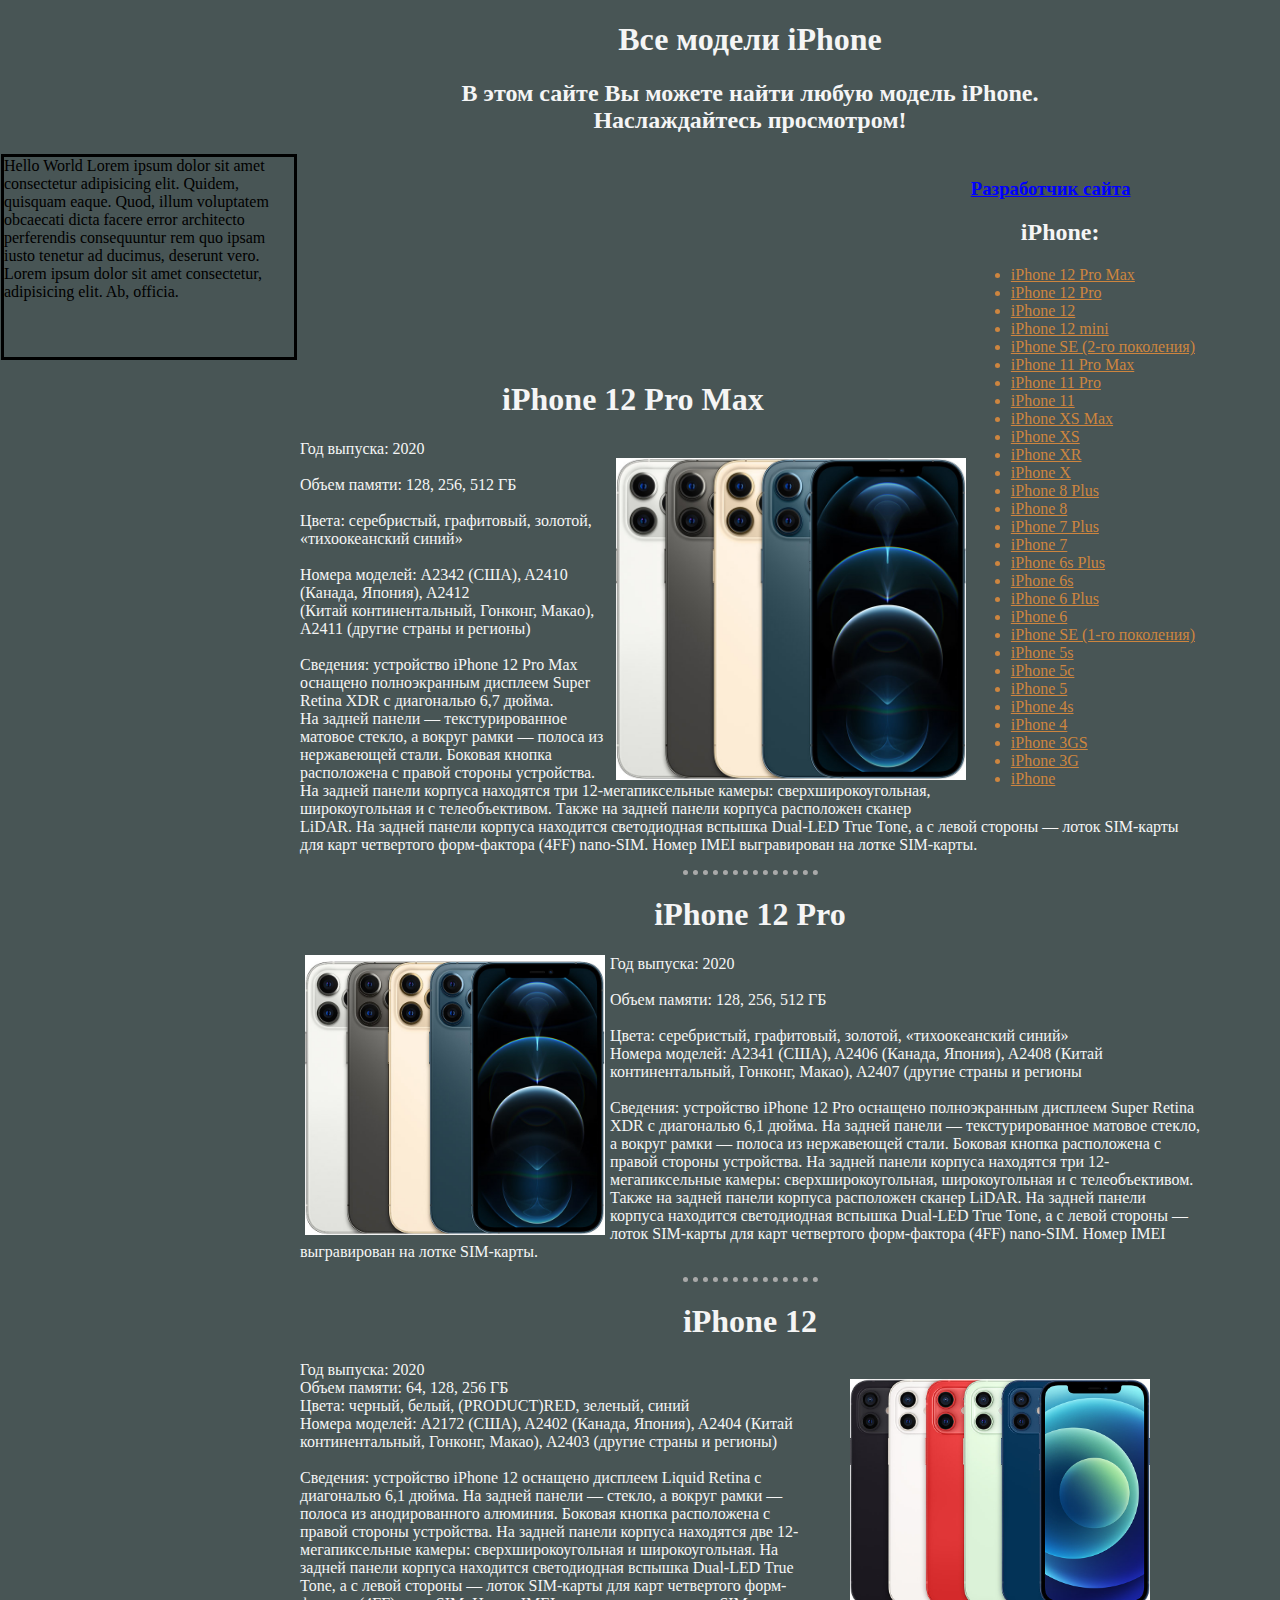
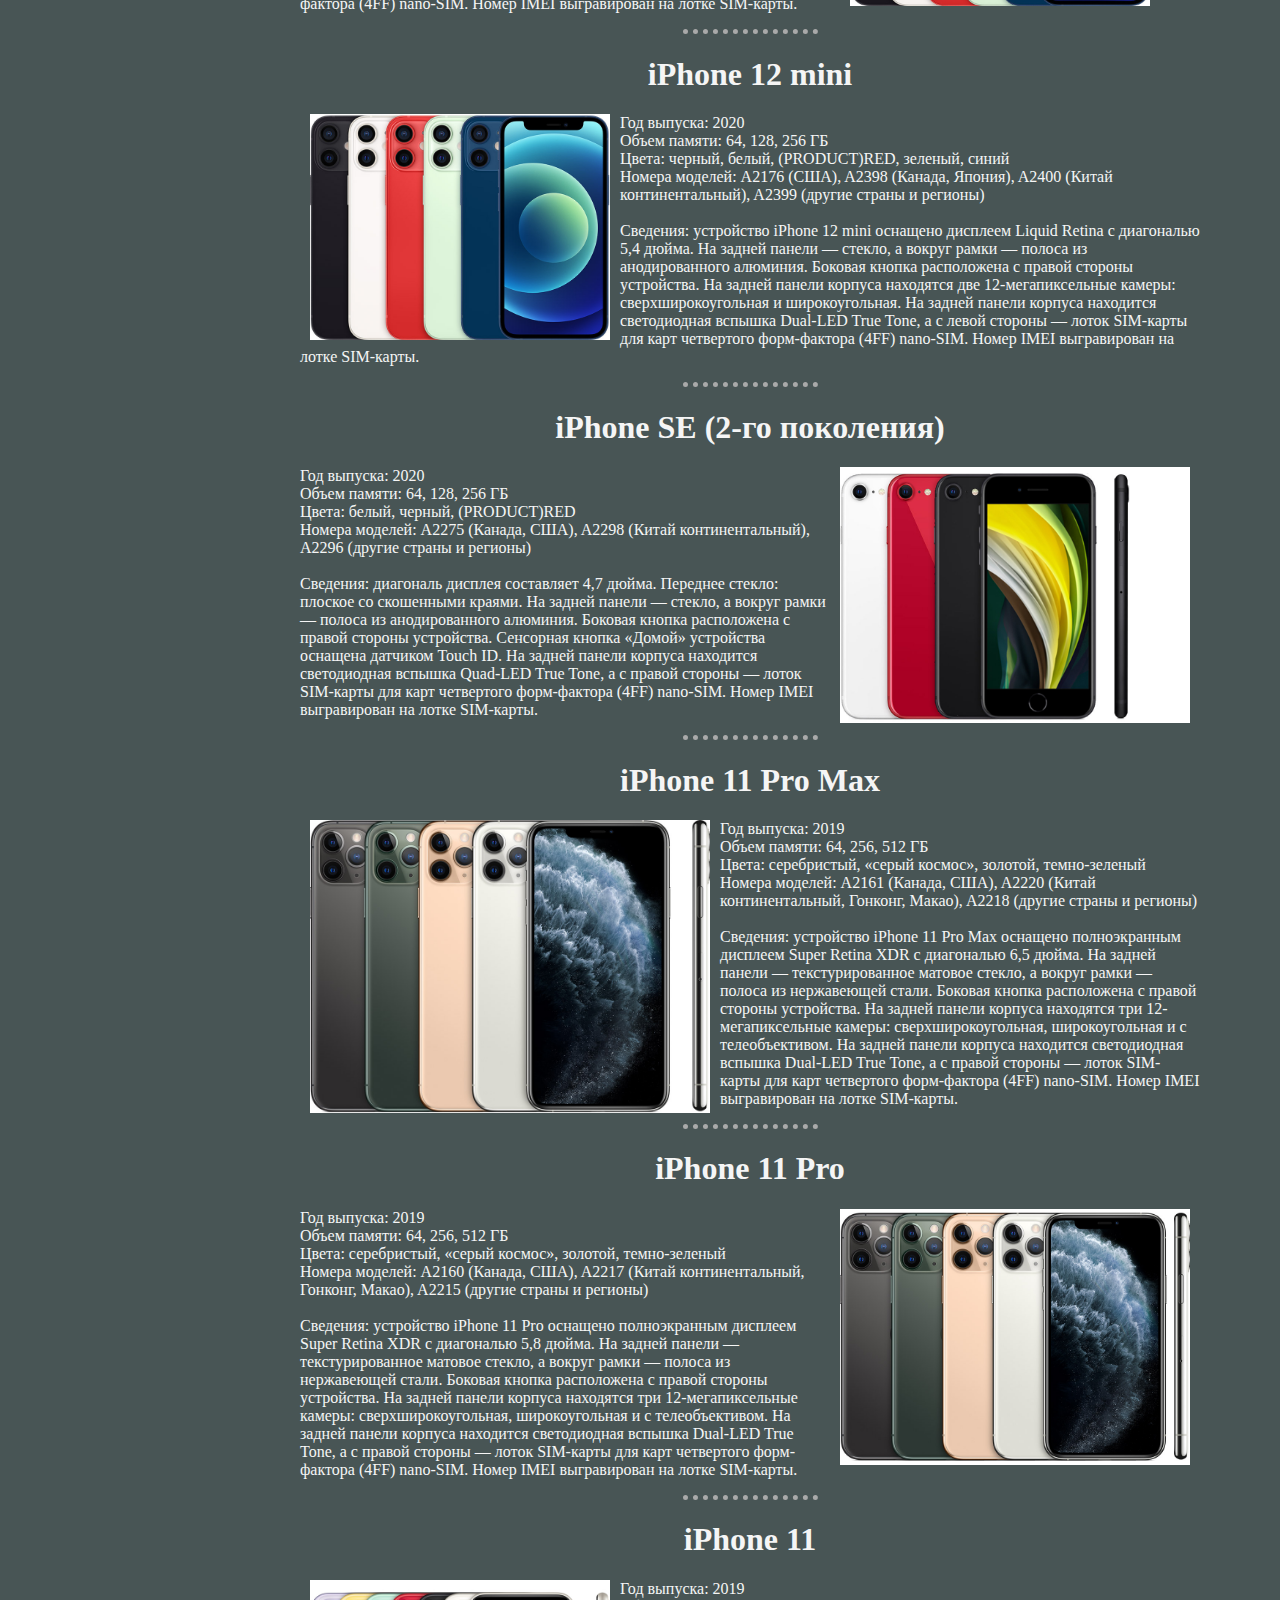
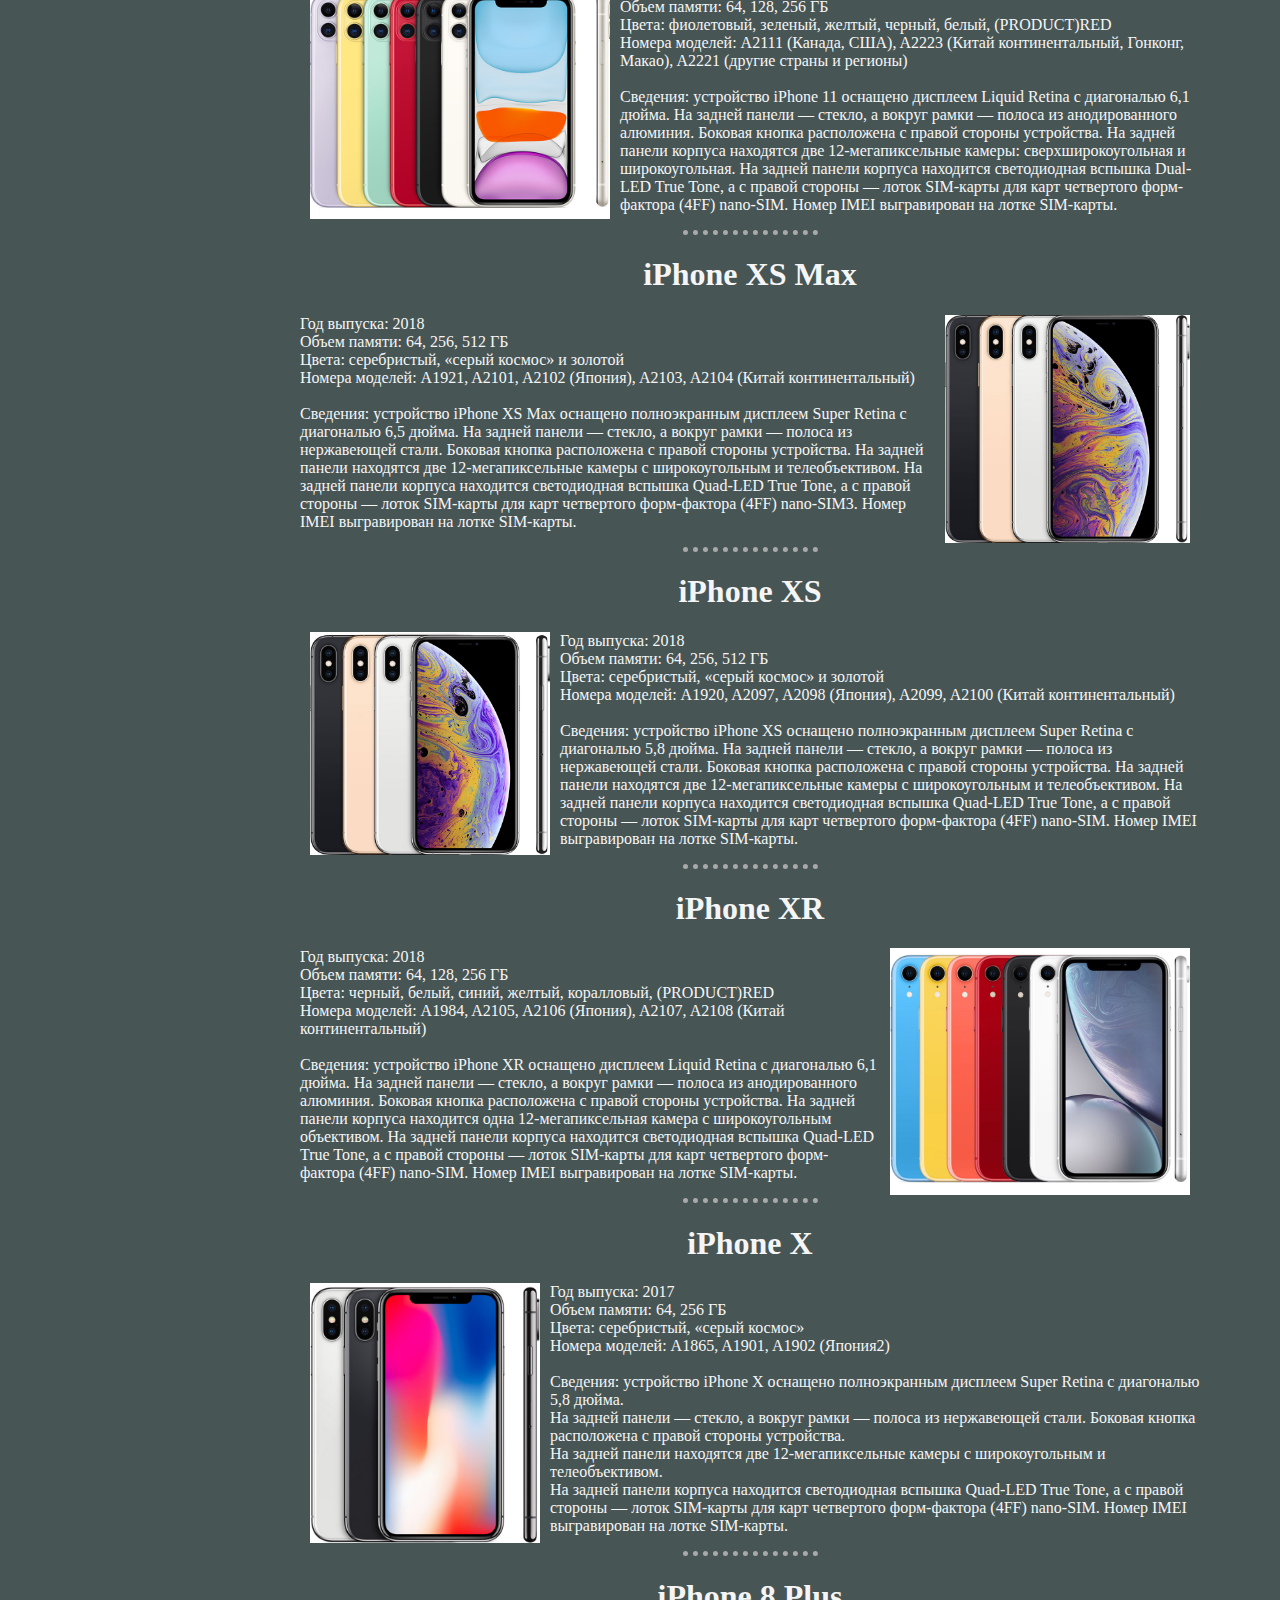
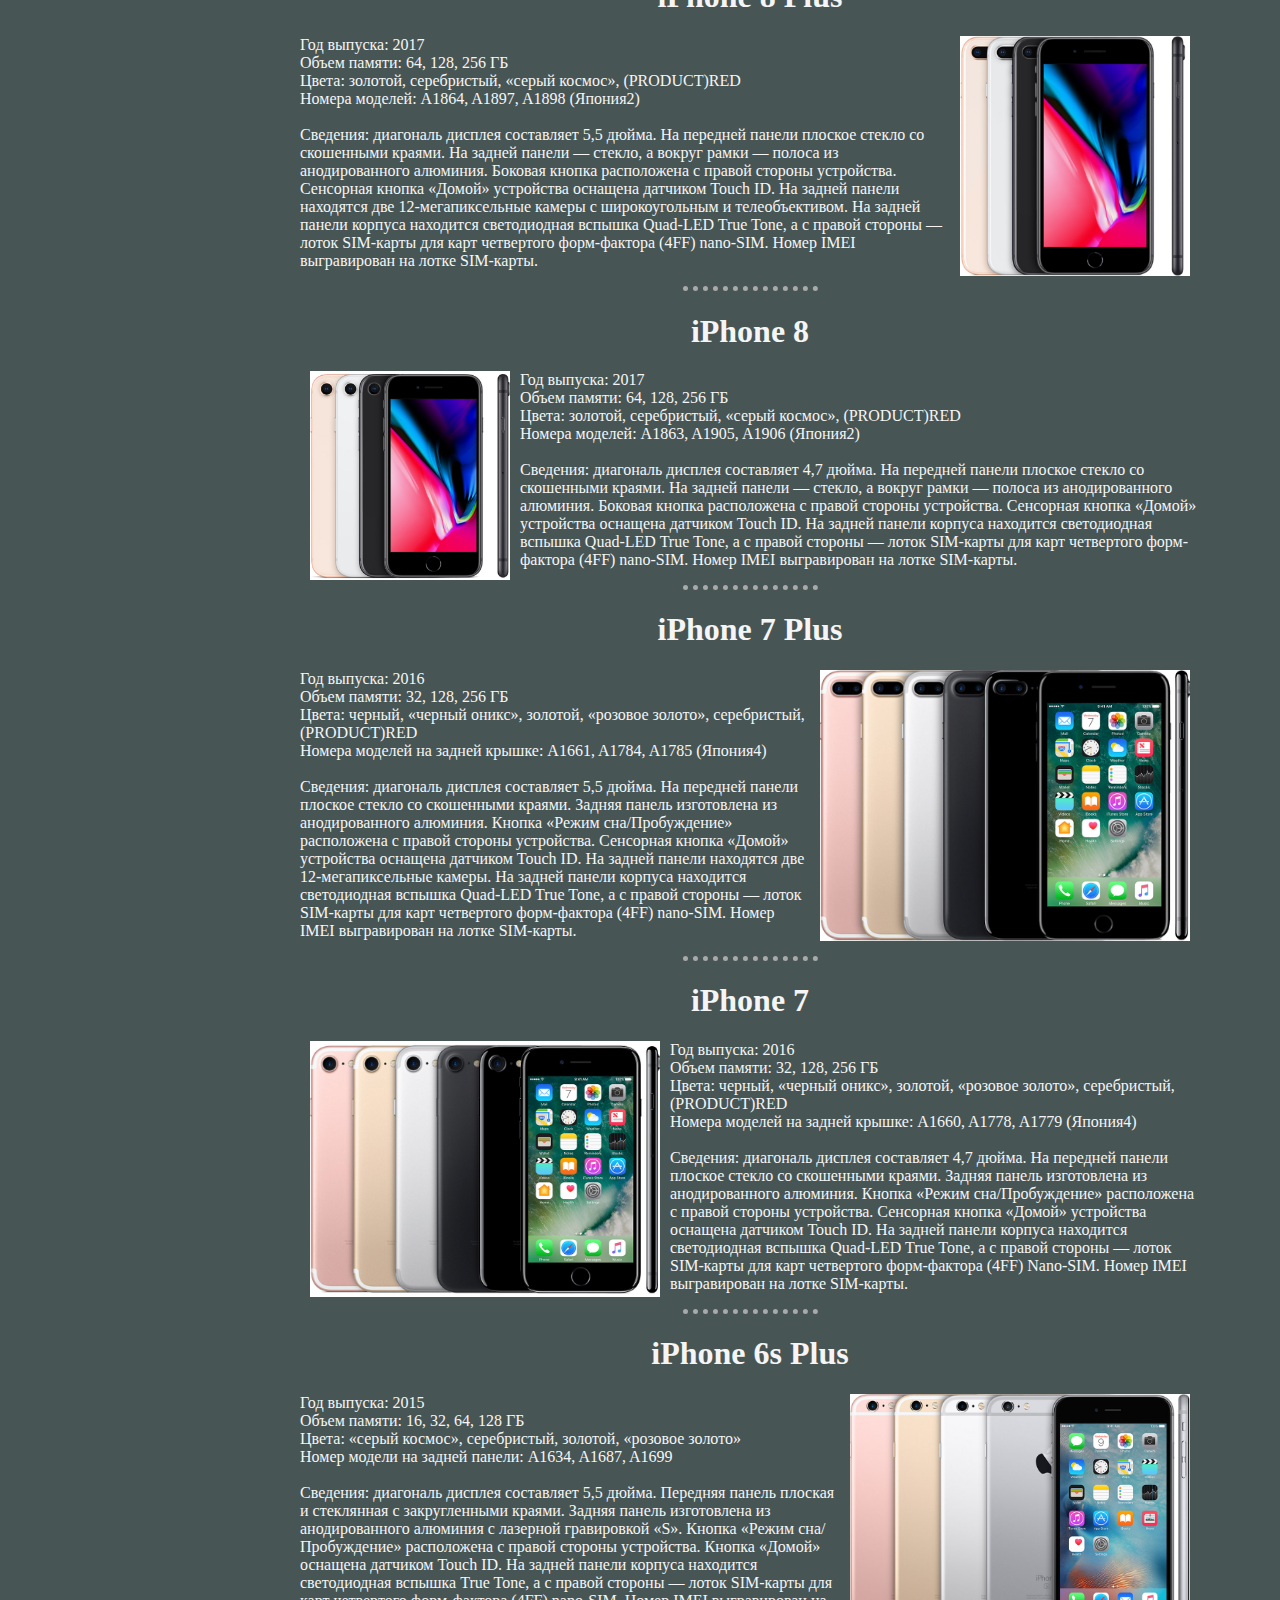
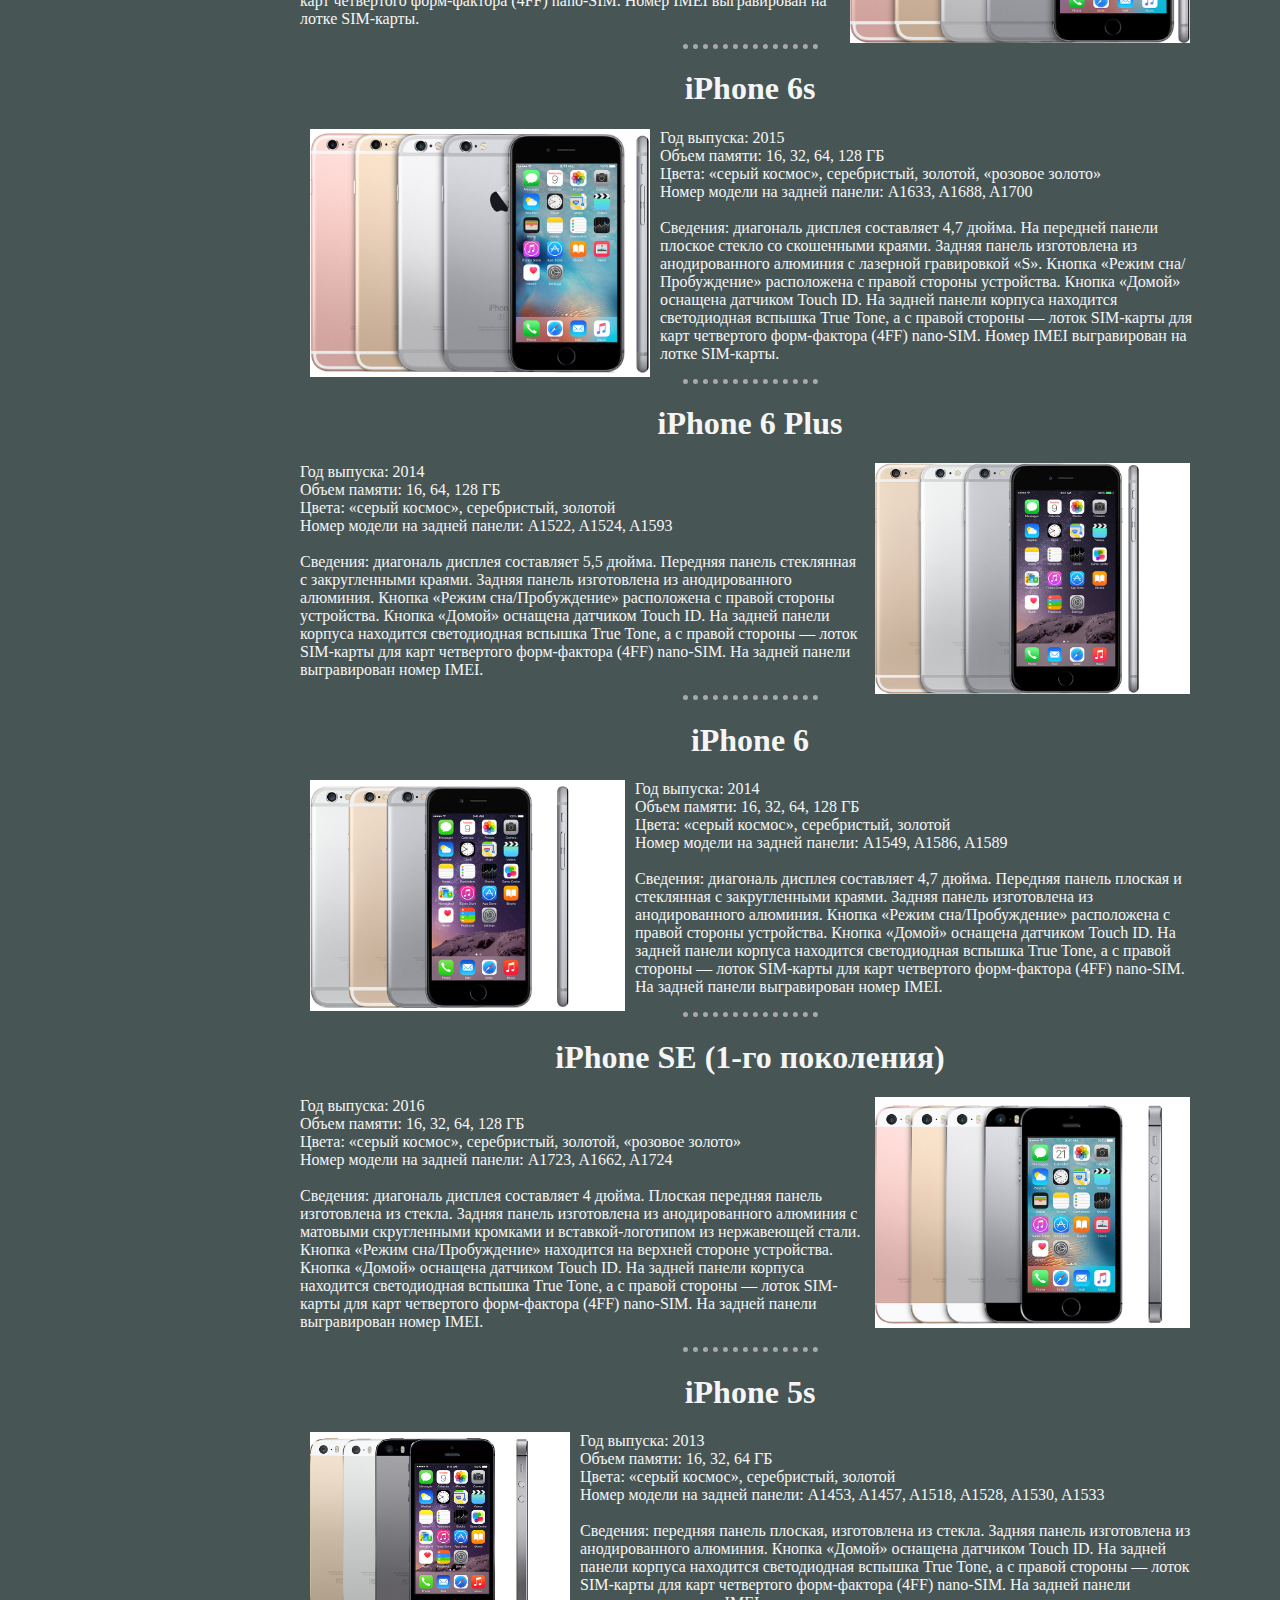
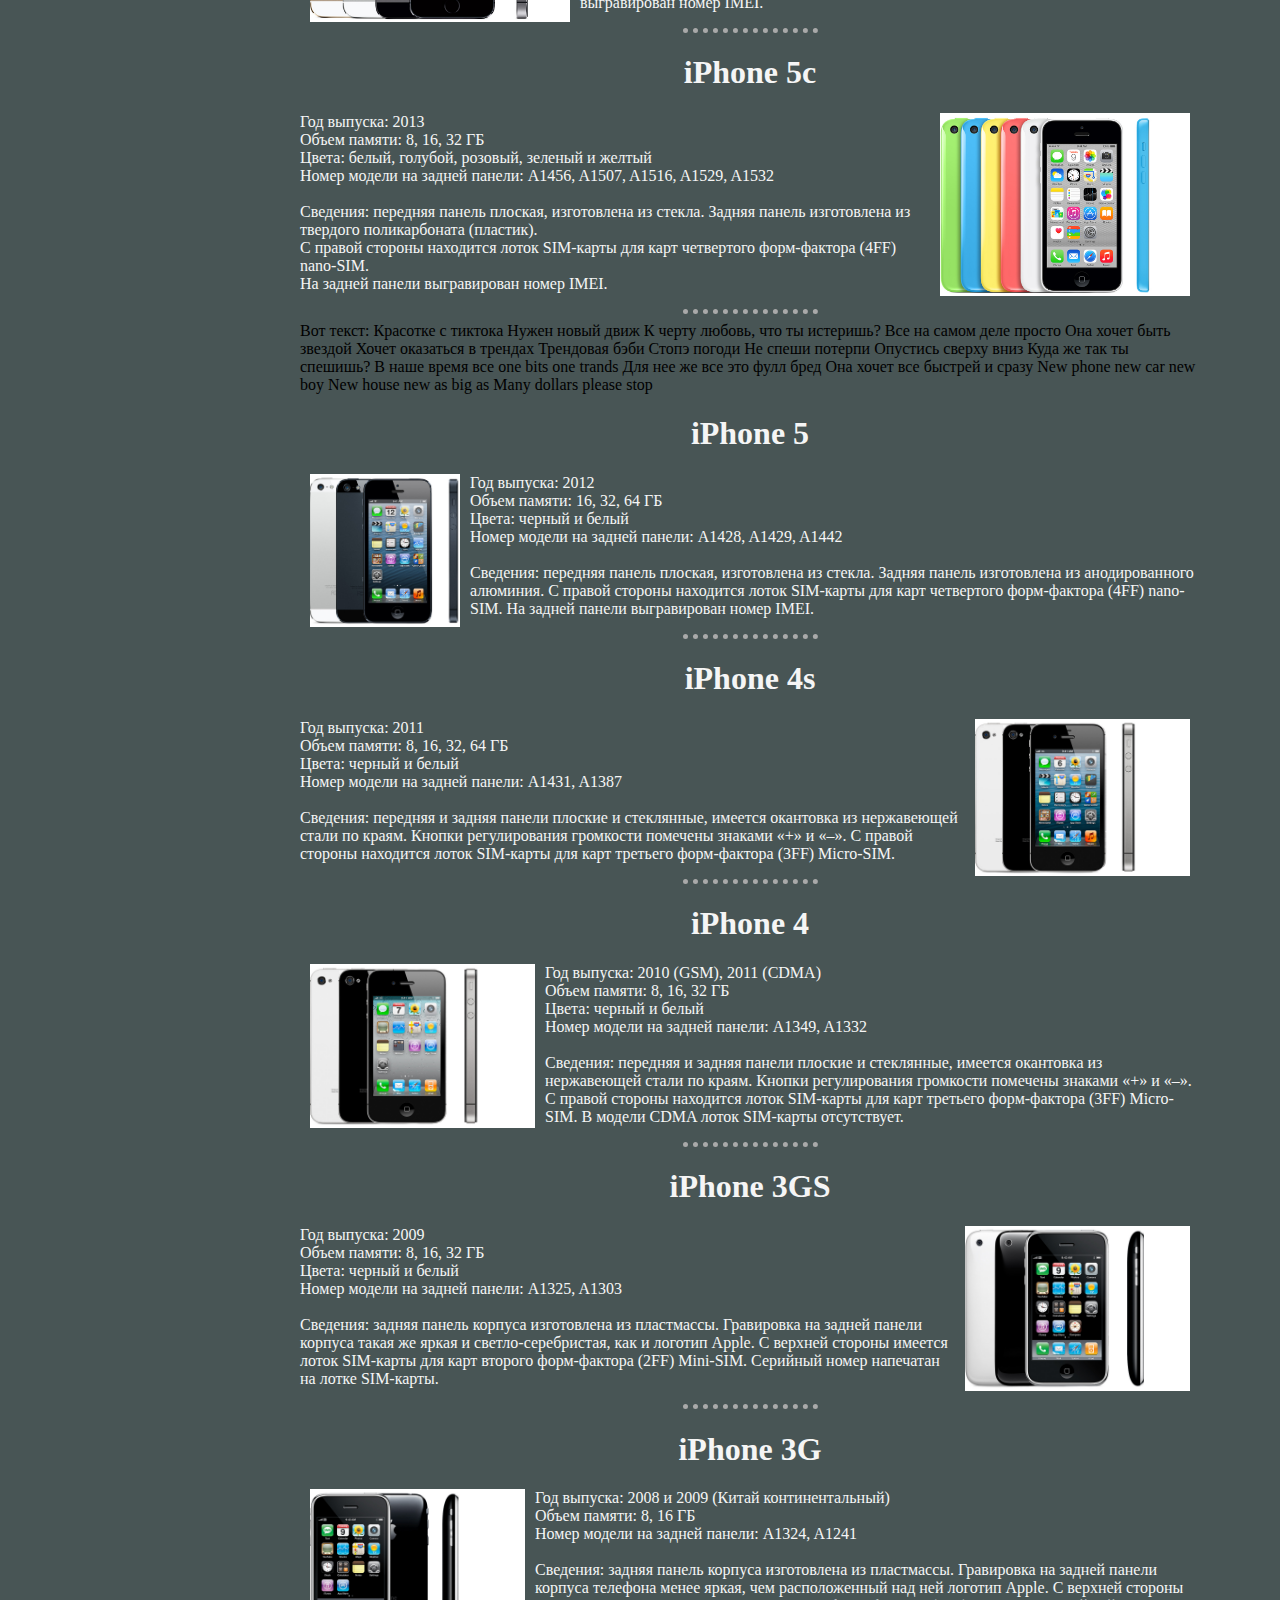
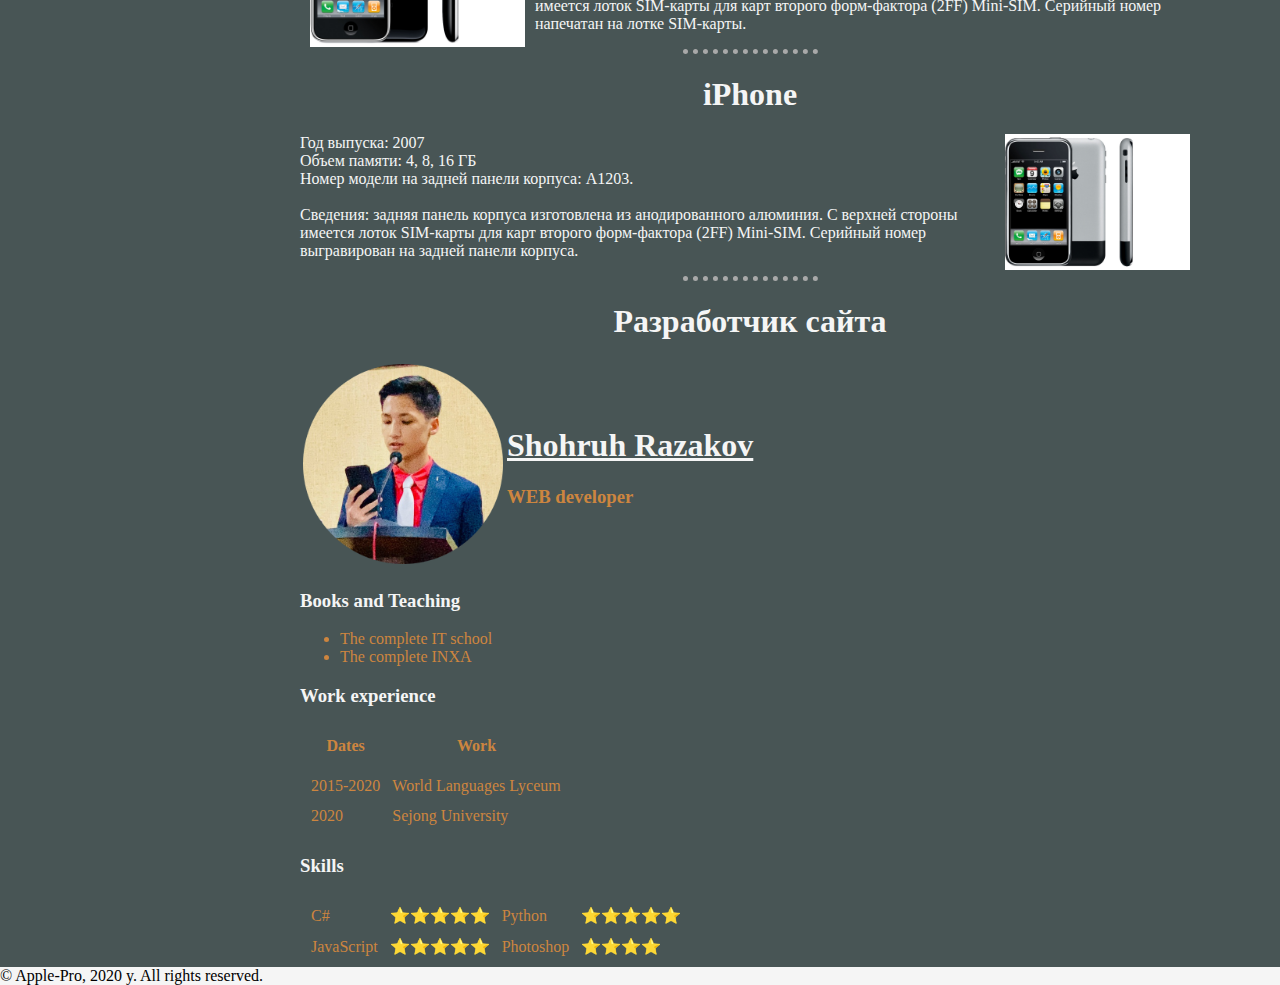
==== index.html @ 141f83c7 "Update index.html" ====
<!DOCTYPE html>
<html lang="en">
    <head>
        <meta charset="UTF-8">
        <meta name="viewport" content="width=device-width, initial-scale=1.0">
        <title>Apple-Pro</title>
        <link href="WEB.css" rel="stylesheet">
        <link rel="icon" href="Apple.png">
    </head>
<body>
   <header>
    <h1 align="center">Все модели iPhone</h1>
    <h2 style="color: whitesmoke;" align="center">В этом сайте Вы можете найти любую модель iPhone. <br>
        Наслаждайтесь просмотром!</h2>
        <nav>
            <a href="#D" class="D"><h3 style="color: blue;">Разработчик сайта</h3></a>
        <h2 style="color: whitesmoke; padding-left: 50px;">iPhone:</h2>
        <ul>
            <li><a href="#iPhone 12 Pro Max" class="href">iPhone 12 Pro Max</a></li>
            <li><a href="#iPhone 12 Pro" class="href">iPhone 12 Pro</a></li>
            <li><a href="#iPhone 12" class="href">iPhone 12</a></li>
            <li><a href="#iPhone 12 mini" class="href">iPhone 12 mini</a></li>
            <li><a href="#iPhone SE (2-го поколения)" class="href">iPhone SE (2-го поколения)</a></li>
            <li><a href="#iPhone 11 Pro Max" class="href">iPhone 11 Pro Max</a></li>
            <li><a href="#iPhone 11 Pro" class="href">iPhone 11 Pro</a></li>
            <li><a href="#iPhone 11" class="href">iPhone 11</a></li>
            <li><a href="#iPhone XS Max" class="href">iPhone XS Max</a></li>
            <li><a href="#iPhone XS" class="href">iPhone XS</a></li>
            <li><a href="#iPhone XR" class="href">iPhone XR</a></li>
            <li><a href="#iPhone X" class="href">iPhone X</a></li>
            <li><a href="#iPhone 8 Plus" class="href">iPhone 8 Plus</a></li>
            <li><a href="#iPhone 8" class="href">iPhone 8</a></li>
            <li><a href="#iPhone 7 Plus" class="href">iPhone 7 Plus</a></li>
            <li><a href="#iPhone 7" class="href">iPhone 7</a></li>
            <li><a href="#iPhone 6s Plus" class="href">iPhone 6s Plus</a></li>
            <li><a href="#iPhone 6s" class="href">iPhone 6s</a></li>
            <li><a href="#iPhone 6 Plus" class="href">iPhone 6 Plus</a></li>
            <li><a href="#iPhone 6" class="href">iPhone 6</a></li>
            <li><a href="#iPhone SE (1-го поколения)" class="href">iPhone SE (1-го поколения)</a></li>
            <li><a href="#iPhone 5s" class="href">iPhone 5s</a></li>
            <li><a href="#iPhone 5c" class="href">iPhone 5c</a></li>
            <li><a href="#iPhone 5" class="href" target="_blank">iPhone 5</a></li>
            <li><a href="#iPhone 4s" class="href">iPhone 4s</a></li>
            <li><a href="#iPhone 4" class="href">iPhone 4</a></li>
            <li><a href="#iPhone 3GS" class="href">iPhone 3GS</a></li>
            <li><a href="#iPhone 3G" class="href">iPhone 3G</a></li>
            <li><a href="#iPhone" class="href">iPhone</a></li>
        </ul>
        </nav>
        </header>
        <div class="dop">
            Hello World
            Lorem ipsum dolor sit amet consectetur adipisicing elit. Quidem, quisquam eaque. Quod, illum voluptatem obcaecati dicta facere error architecto perferendis consequuntur rem quo ipsam iusto tenetur ad ducimus, deserunt vero.
            Lorem ipsum dolor sit amet consectetur, adipisicing elit. Ab, officia.
        </div>
        <div class="sbody">
    <h1 align="center"><a name="iPhone 12 Pro Max">iPhone 12 Pro Max</a></h1>
<p>Год выпуска: 2020<br><img src="iphone12-pro-max-colors.jpg" width="350px" class="img-r" title="iPhone 12 Pro Max">
    <br>
Объем памяти: 128, 256, 512 ГБ<br>
<br>
Цвета: серебристый, графитовый, золотой, «тихоокеанский синий»<br>
<br>
Номера моделей: A2342 (США), A2410 (Канада, Япония), A2412 <br>
(Китай континентальный, Гонконг, Макао), A2411 (другие страны и регионы)<br>

<br>
Сведения: устройство iPhone 12 Pro Max оснащено полноэкранным дисплеем Super Retina XDR с диагональю 6,7 дюйма. <br>
На задней панели — текстурированное матовое стекло, а вокруг рамки — полоса из нержавеющей стали. Боковая кнопка расположена с правой стороны устройства. На задней панели корпуса находятся три 12-мегапиксельные камеры: сверхширокоугольная, широкоугольная и с телеобъективом. Также на задней панели корпуса расположен сканер LiDAR. На задней панели корпуса находится светодиодная вспышка Dual-LED True Tone, а с левой стороны — лоток SIM-карты для карт четвертого форм-фактора (4FF) nano-SIM. Номер IMEI выгравирован на лотке SIM-карты.
<hr>
    <h1 align="center"><a name="iPhone 12 Pro">iPhone 12 Pro</a></h1><img src="iphone12-pro-colors.jpg" width="300px" class="img-l" hspace="5px" title="iPhone 12 Pro">
<p>Год выпуска: 2020<br>
<br>
Объем памяти: 128, 256, 512 ГБ<br>
<br>
Цвета: серебристый, графитовый, золотой, «тихоокеанский синий»<br>
Номера моделей: A2341 (США), A2406 (Канада, Япония), A2408 (Китай континентальный, Гонконг, Макао), A2407 (другие страны и регионы<br>
<br>
Сведения: устройство iPhone 12 Pro оснащено полноэкранным дисплеем Super Retina XDR с диагональю 6,1 дюйма. На задней панели — текстурированное матовое стекло, а вокруг рамки — полоса из нержавеющей стали. Боковая кнопка расположена с правой стороны устройства. На задней панели корпуса находятся три 12-мегапиксельные камеры: сверхширокоугольная, широкоугольная и с телеобъективом. Также на задней панели корпуса расположен сканер LiDAR. На задней панели корпуса находится светодиодная вспышка Dual-LED True Tone, а с левой стороны — лоток SIM-карты для карт четвертого форм-фактора (4FF) nano-SIM. Номер IMEI выгравирован на лотке SIM-карты.</p>
    <hr>
    <h1 align="center"><a name="iPhone 12">iPhone 12</a></h1>
    <p>Год выпуска: 2020<br><img src="iphone12-colors.jpg" width="300px" class="img-r" hspace="50px" title="iPhone 12">
        Объем памяти: 64, 128, 256 ГБ<br>
        Цвета: черный, белый, (PRODUCT)RED, зеленый, синий<br>
        Номера моделей: A2172 (США), A2402 (Канада, Япония), A2404 (Китай континентальный, Гонконг, Макао), A2403 (другие страны и регионы)<br>
        <br>
        Сведения: устройство iPhone 12 оснащено дисплеем Liquid Retina с диагональю 6,1 дюйма. На задней панели — стекло, а вокруг рамки — полоса из анодированного алюминия. Боковая кнопка расположена с правой стороны устройства. На задней панели корпуса находятся две 12-мегапиксельные камеры: сверхширокоугольная и широкоугольная. На задней панели корпуса находится светодиодная вспышка Dual-LED True Tone, а с левой стороны — лоток SIM-карты для карт четвертого форм-фактора (4FF) nano-SIM. Номер IMEI выгравирован на лотке SIM-карты.</p>
    <hr>
    <h1 align="center"><a name="iPhone 12 mini">iPhone 12 mini</a></h1>
    <img src="iphone12-mini-colors.jpg" width="300px" class="img-l" hspace="10px" title="iPhone 12 mini">
    <p>Год выпуска: 2020<br>
        Объем памяти: 64, 128, 256 ГБ<br>
        Цвета: черный, белый, (PRODUCT)RED, зеленый, синий<br>
        Номера моделей: A2176 (США), A2398 (Канада, Япония), A2400 (Китай континентальный), A2399 (другие страны и регионы)<br>
        <br>
        Сведения: устройство iPhone 12 mini оснащено дисплеем Liquid Retina с диагональю 5,4 дюйма. На задней панели — стекло, а вокруг рамки — полоса из анодированного алюминия. Боковая кнопка расположена с правой стороны устройства. На задней панели корпуса находятся две 12-мегапиксельные камеры: сверхширокоугольная и широкоугольная. На задней панели корпуса находится светодиодная вспышка Dual-LED True Tone, а с левой стороны — лоток SIM-карты для карт четвертого форм-фактора (4FF) nano-SIM. Номер IMEI выгравирован на лотке SIM-карты.
        </p>
    <hr>
    <h1 align="center"><a name="iPhone SE (2-го поколения)">iPhone SE (2-го поколения)</a></h1>
    <img src="iphone-se-2nd-gen-colors.jpg" width="350px" class="img-r" hspace="10px" title="iPhone SE (2-го поколения)">
    <p>Год выпуска: 2020<br>
        Объем памяти: 64, 128, 256 ГБ<br>
        Цвета: белый, черный, (PRODUCT)RED<br>
        Номера моделей: A2275 (Канада, США), A2298 (Китай континентальный), A2296 (другие страны и регионы)<br>
        <br>
        Сведения: диагональ дисплея составляет 4,7 дюйма. Переднее стекло: плоское со скошенными краями. На задней панели — стекло, а вокруг рамки — полоса из анодированного алюминия. Боковая кнопка расположена с правой стороны устройства. Сенсорная кнопка «Домой» устройства оснащена датчиком Touch ID. На задней панели корпуса находится светодиодная вспышка Quad-LED True Tone, а с правой стороны — лоток SIM-карты для карт четвертого форм-фактора (4FF) nano-SIM. Номер IMEI выгравирован на лотке SIM-карты.</p>
    <hr>
    <h1 align="center"><a name="iPhone 11 Pro Max">iPhone 11 Pro Max</a></h1>
    <img src="identify-iphone-11pro-max.jpg" width="400px" class="img-l" hspace="10px" title="iPhone 11 Pro Max">
    <p>Год выпуска: 2019<br>
        Объем памяти: 64, 256, 512 ГБ<br>
        Цвета: серебристый, «серый космос», золотой, темно-зеленый<br>
        Номера моделей: A2161 (Канада, США), A2220 (Китай континентальный, Гонконг, Макао), A2218 (другие страны и регионы)<br>
        <br>
        Сведения: устройство iPhone 11 Pro Max оснащено полноэкранным дисплеем Super Retina XDR с диагональю 6,5 дюйма. На задней панели — текстурированное матовое стекло, а вокруг рамки — полоса из нержавеющей стали. Боковая кнопка расположена с правой стороны устройства. На задней панели корпуса находятся три 12-мегапиксельные камеры: сверхширокоугольная, широкоугольная и с телеобъективом. На задней панели корпуса находится светодиодная вспышка Dual-LED True Tone, а с правой стороны — лоток SIM-карты для карт четвертого форм-фактора (4FF) nano-SIM. Номер IMEI выгравирован на лотке SIM-карты.</p>
    <hr>
    <h1 align="center"><a name="iPhone 11 Pro">iPhone 11 Pro</a></h1>
    <img src="identify-iphone-11pro.jpg" width="350px" class="img-r" hspace="10px" title="iPhone 11 Pro">
    <p>Год выпуска: 2019<br>
        Объем памяти: 64, 256, 512 ГБ<br>
        Цвета: серебристый, «серый космос», золотой, темно-зеленый<br>
        Номера моделей: A2160 (Канада, США), A2217 (Китай континентальный, Гонконг, Макао), A2215 (другие страны и регионы)<br>
        <br>
        Сведения: устройство iPhone 11 Pro оснащено полноэкранным дисплеем Super Retina XDR с диагональю 5,8 дюйма. На задней панели — текстурированное матовое стекло, а вокруг рамки — полоса из нержавеющей стали. Боковая кнопка расположена с правой стороны устройства. На задней панели корпуса находятся три 12-мегапиксельные камеры: сверхширокоугольная, широкоугольная и с телеобъективом. На задней панели корпуса находится светодиодная вспышка Dual-LED True Tone, а с правой стороны — лоток SIM-карты для карт четвертого форм-фактора (4FF) nano-SIM. Номер IMEI выгравирован на лотке SIM-карты.</p>
    <hr>
    <h1 align="center"><a name="iPhone 11">iPhone 11</a></h1>
    <img src="identify-iphone-11-colors.jpg" width="300px" class="img-l" hspace="10px" title="iPhone 11">
    <p>Год выпуска: 2019<br>
        Объем памяти: 64, 128, 256 ГБ<br>
        Цвета: фиолетовый, зеленый, желтый, черный, белый, (PRODUCT)RED<br>
        Номера моделей: A2111 (Канада, США), A2223 (Китай континентальный, Гонконг, Макао), A2221 (другие страны и регионы)<br>
        <br>
        Сведения: устройство iPhone 11 оснащено дисплеем Liquid Retina с диагональю 6,1 дюйма. На задней панели — стекло, а вокруг рамки — полоса из анодированного алюминия. Боковая кнопка расположена с правой стороны устройства. На задней панели корпуса находятся две 12-мегапиксельные камеры: сверхширокоугольная и широкоугольная. На задней панели корпуса находится светодиодная вспышка Dual-LED True Tone, а с правой стороны — лоток SIM-карты для карт четвертого форм-фактора (4FF) nano-SIM. Номер IMEI выгравирован на лотке SIM-карты.</p>
    <hr>
    <h1 align="center"><a name="iPhone XS Max">iPhone XS Max</a></h1>
    <img src="iphone-xs-max-colors.jpg" width="245px" class="img-r" hspace="10px" title="iPhone XS Max">
    <p> Год выпуска: 2018<br>
        Объем памяти: 64, 256, 512 ГБ<br>
        Цвета: серебристый, «серый космос» и золотой<br>
        Номера моделей: A1921, A2101, A2102 (Япония), A2103, A2104 (Китай континентальный)<br>
        <br>
        Сведения: устройство iPhone XS Max оснащено полноэкранным дисплеем Super Retina с диагональю 6,5 дюйма. На задней панели — стекло, а вокруг рамки — полоса из нержавеющей стали. Боковая кнопка расположена с правой стороны устройства. На задней панели находятся две 12-мегапиксельные камеры с широкоугольным и телеобъективом. На задней панели корпуса находится светодиодная вспышка Quad-LED True Tone, а с правой стороны — лоток SIM-карты для карт четвертого форм-фактора (4FF) nano-SIM3. Номер IMEI выгравирован на лотке SIM-карты. </p>
    <hr>
    <h1 align="center"><a name="iPhone XS">iPhone XS</a></h1>
    <img src="iphone-xs-colors.jpg" width="240px" class="img-l" hspace="10px" title="iPhone XS">
    <p>Год выпуска: 2018<br>
        Объем памяти: 64, 256, 512 ГБ<br>
        Цвета: серебристый, «серый космос» и золотой<br>
        Номера моделей: A1920, A2097, A2098 (Япония), A2099, A2100 (Китай континентальный)<br>
        <br>
        Сведения: устройство iPhone XS оснащено полноэкранным дисплеем Super Retina с диагональю 5,8 дюйма. На задней панели — стекло, а вокруг рамки — полоса из нержавеющей стали. Боковая кнопка расположена с правой стороны устройства. На задней панели находятся две 12-мегапиксельные камеры с широкоугольным и телеобъективом. На задней панели корпуса находится светодиодная вспышка Quad-LED True Tone, а с правой стороны — лоток SIM-карты для карт четвертого форм-фактора (4FF) nano-SIM. Номер IMEI выгравирован на лотке SIM-карты.</p>
    <hr>
    <h1 align="center"><a name="iPhone XR">iPhone XR</a></h1>
    <img src="identify-iphone-xr-colors.jpg" width="300px" class="img-r" hspace="10px" title="iPhone XR">
    <p>Год выпуска: 2018<br>
        Объем памяти: 64, 128, 256 ГБ<br>
        Цвета: черный, белый, синий, желтый, коралловый, (PRODUCT)RED<br>
        Номера моделей: A1984, A2105, A2106 (Япония), A2107, A2108 (Китай континентальный)<br>
        <br>
        Сведения: устройство iPhone XR оснащено дисплеем Liquid Retina с диагональю 6,1 дюйма. На задней панели — стекло, а вокруг рамки — полоса из анодированного алюминия. Боковая кнопка расположена с правой стороны устройства. На задней панели корпуса находится одна 12-мегапиксельная камера с широкоугольным объективом. На задней панели корпуса находится светодиодная вспышка Quad-LED True Tone, а с правой стороны — лоток SIM-карты для карт четвертого форм-фактора (4FF) nano-SIM. Номер IMEI выгравирован на лотке SIM-карты.</p>
    <hr>
    <h1 align="center"><a name="iPhone X">iPhone X</a></h1>
    <img src="iphone-x-colors.jpg" width="230px" class="img-l" hspace="10px" title="iPhone X">
    <p> Год выпуска: 2017<br>
        Объем памяти: 64, 256 ГБ<br>
        Цвета: серебристый, «серый космос»<br>
        Номера моделей: A1865, A1901, A1902 (Япония2)<br>
        <br>
        Сведения: устройство iPhone X оснащено полноэкранным дисплеем Super Retina с диагональю 5,8 дюйма.<br> На задней панели — стекло, а вокруг рамки — полоса из нержавеющей стали. Боковая кнопка расположена с правой стороны устройства.<br> На задней панели находятся две 12-мегапиксельные камеры с широкоугольным и телеобъективом.<br> На задней панели корпуса находится светодиодная вспышка Quad-LED True Tone, а с правой стороны — лоток SIM-карты для карт четвертого форм-фактора (4FF) nano-SIM. Номер IMEI выгравирован на лотке SIM-карты.</p>
    <hr>
    <h1 align="center"><a name="iPhone 8 Plus">iPhone 8 Plus</a></h1>
    <img src="iphone-8plus-colors.jpg"  width="230px" class="img-r" hspace="10px" title="iPhone 8 Plus">
    <p>Год выпуска: 2017<br>
        Объем памяти: 64, 128, 256 ГБ<br>
        Цвета: золотой, серебристый, «серый космос», (PRODUCT)RED<br>
        Номера моделей: A1864, A1897, A1898 (Япония2)<br>
        <br>
        Сведения: диагональ дисплея составляет 5,5 дюйма. На передней панели плоское стекло со скошенными краями. На задней панели — стекло, а вокруг рамки — полоса из анодированного алюминия. Боковая кнопка расположена с правой стороны устройства. Сенсорная кнопка «Домой» устройства оснащена датчиком Touch ID. На задней панели находятся две 12-мегапиксельные камеры с широкоугольным и телеобъективом. На задней панели корпуса находится светодиодная вспышка Quad-LED True Tone, а с правой стороны — лоток SIM-карты для карт четвертого форм-фактора (4FF) nano-SIM. Номер IMEI выгравирован на лотке SIM-карты.</p>
    <hr>
    <h1 align="center"><a name="iPhone 8">iPhone 8</a></h1>
    <img src="iphone-8-colors.jpg"  width="200px" class="img-l" hspace="10px" title="iPhone 8">
    <p>Год выпуска: 2017<br>
        Объем памяти: 64, 128, 256 ГБ<br>
        Цвета: золотой, серебристый, «серый космос», (PRODUCT)RED<br>
        Номера моделей: A1863, A1905, A1906 (Япония2)<br>
        <br>
        Сведения: диагональ дисплея составляет 4,7 дюйма. На передней панели плоское стекло со скошенными краями. На задней панели — стекло, а вокруг рамки — полоса из анодированного алюминия. Боковая кнопка расположена с правой стороны устройства. Сенсорная кнопка «Домой» устройства оснащена датчиком Touch ID. На задней панели корпуса находится светодиодная вспышка Quad-LED True Tone, а с правой стороны — лоток SIM-карты для карт четвертого форм-фактора (4FF) nano-SIM. Номер IMEI выгравирован на лотке SIM-карты.</p>
    <hr>
    <h1 align="center"><a name="iPhone 7 Plus">iPhone 7 Plus</a></h1>
    <img src="iphone7plus-colors.jpg"  width="370px" class="img-r" hspace="10px" title="iPhone 7 Plus">
    <p>Год выпуска: 2016<br>
        Объем памяти: 32, 128, 256 ГБ<br>
        Цвета: черный, «черный оникс», золотой, «розовое золото», серебристый, (PRODUCT)RED<br>
        Номера моделей на задней крышке: A1661, A1784, A1785 (Япония4)<br>
        <br>
        Сведения: диагональ дисплея составляет 5,5 дюйма. На передней панели плоское стекло со скошенными краями. Задняя панель изготовлена из анодированного алюминия. Кнопка «Режим сна/Пробуждение» расположена с правой стороны устройства. Сенсорная кнопка «Домой» устройства оснащена датчиком Touch ID. На задней панели находятся две 12-мегапиксельные камеры. На задней панели корпуса находится светодиодная вспышка Quad-LED True Tone, а с правой стороны — лоток SIM-карты для карт четвертого форм-фактора (4FF) nano-SIM. Номер IMEI выгравирован на лотке SIM-карты.</p>
    <hr>
    <h1 align="center"><a name="iPhone 7">iPhone 7</a></h1>
    <img src="iphone7-colors.jpg"  width="350px" class="img-l" hspace="10px" title="iPhone 7">
    <p>Год выпуска: 2016<br>
        Объем памяти: 32, 128, 256 ГБ<br>
        Цвета: черный, «черный оникс», золотой, «розовое золото», серебристый, (PRODUCT)RED<br>
        Номера моделей на задней крышке: A1660, A1778, A1779 (Япония4)<br>
        <br>
        Сведения: диагональ дисплея составляет 4,7 дюйма. На передней панели плоское стекло со скошенными краями. Задняя панель изготовлена из анодированного алюминия. Кнопка «Режим сна/Пробуждение» расположена с правой стороны устройства. Сенсорная кнопка «Домой» устройства оснащена датчиком Touch ID. На задней панели корпуса находится светодиодная вспышка Quad-LED True Tone, а с правой стороны — лоток SIM-карты для карт четвертого форм-фактора (4FF) Nano-SIM. Номер IMEI выгравирован на лотке SIM-карты.
        </p>
    <hr>
    <h1 align="center"><a name="iPhone 6s Plus">iPhone 6s Plus</a></h1>
    <img src="iphone-6splus-colors.jpg"  width="340px" class="img-r" hspace="10px" title="iPhone 6s Plus">
    <p>Год выпуска: 2015<br>
        Объем памяти: 16, 32, 64, 128 ГБ<br>
        Цвета: «серый космос», серебристый, золотой, «розовое золото»<br>
        Номер модели на задней панели: A1634, A1687, A1699<br>
        <br>
        Сведения: диагональ дисплея составляет 5,5 дюйма. Передняя панель плоская и стеклянная с закругленными краями. Задняя панель изготовлена из анодированного алюминия с лазерной гравировкой «S». Кнопка «Режим сна/Пробуждение» расположена с правой стороны устройства. Кнопка «Домой» оснащена датчиком Touch ID. На задней панели корпуса находится светодиодная вспышка True Tone, а с правой стороны — лоток SIM-карты для карт четвертого форм-фактора (4FF) nano-SIM. Номер IMEI выгравирован на лотке SIM-карты. </p>
    <hr>
    <h1 align="center"><a name="iPhone 6s">iPhone 6s</a></h1>
    <img src="iphone-6s-colors.jpg"  width="340px" class="img-l" hspace="10px" title="iPhone 6s">
    <p>Год выпуска: 2015<br>
        Объем памяти: 16, 32, 64, 128 ГБ<br>
        Цвета: «серый космос», серебристый, золотой, «розовое золото»<br>
        Номер модели на задней панели: A1633, A1688, A1700<br>
        <br>
        Сведения: диагональ дисплея составляет 4,7 дюйма. На передней панели плоское стекло со скошенными краями. Задняя панель изготовлена из анодированного алюминия с лазерной гравировкой «S». Кнопка «Режим сна/Пробуждение» расположена с правой стороны устройства. Кнопка «Домой» оснащена датчиком Touch ID. На задней панели корпуса находится светодиодная вспышка True Tone, а с правой стороны — лоток SIM-карты для карт четвертого форм-фактора (4FF) nano-SIM. Номер IMEI выгравирован на лотке SIM-карты.</p>
    <hr>
    <h1 align="center"><a name="iPhone 6 Plus">iPhone 6 Plus</a></h1>
    <img src="iphone-iphone6plus-colors.jpg"  width="315px" class="img-r" hspace="10px" title="iPhone 6 Plus">
        <p>Год выпуска: 2014<br>
            Объем памяти: 16, 64, 128 ГБ<br>
            Цвета: «серый космос», серебристый, золотой<br>
            Номер модели на задней панели: A1522, A1524, A1593<br>
            <br>
            Сведения: диагональ дисплея составляет 5,5 дюйма. Передняя панель стеклянная с закругленными краями. Задняя панель изготовлена из анодированного алюминия. Кнопка «Режим сна/Пробуждение» расположена с правой стороны устройства. Кнопка «Домой» оснащена датчиком Touch ID. На задней панели корпуса находится светодиодная вспышка True Tone, а с правой стороны — лоток SIM-карты для карт четвертого форм-фактора (4FF) nano-SIM. На задней панели выгравирован номер IMEI.</p>
    <hr>
    <h1 align="center"><a name="iPhone 6">iPhone 6</a></h1>
    <img src="iphone-iphone6-colors.jpg"  width="315px" class="img-l" hspace="10px" title="iPhone 6">
    <p>Год выпуска: 2014<br>
        Объем памяти: 16, 32, 64, 128 ГБ<br>
        Цвета: «серый космос», серебристый, золотой<br>
        Номер модели на задней панели: A1549, A1586, A1589<br>
        <br>
        Сведения: диагональ дисплея составляет 4,7 дюйма. Передняя панель плоская и стеклянная с закругленными краями. Задняя панель изготовлена из анодированного алюминия. Кнопка «Режим сна/Пробуждение» расположена с правой стороны устройства. Кнопка «Домой» оснащена датчиком Touch ID. На задней панели корпуса находится светодиодная вспышка True Tone, а с правой стороны — лоток SIM-карты для карт четвертого форм-фактора (4FF) nano-SIM. На задней панели выгравирован номер IMEI.
        </p>
    <hr>
    <h1 align="center"><a name="iPhone SE (1-го поколения)">iPhone SE (1-го поколения)</a></h1>
        <img src="iphone-se-colors.jpg" width="315px" class="img-r" hspace="10px" title="iPhone SE (1-го поколения)">
    <p>Год выпуска: 2016<br>
        Объем памяти: 16, 32, 64, 128 ГБ<br>
        Цвета: «серый космос», серебристый, золотой, «розовое золото»<br>
        Номер модели на задней панели: A1723, A1662, A1724<br>
        <br>
        Сведения: диагональ дисплея составляет 4 дюйма. Плоская передняя панель изготовлена из стекла. Задняя панель изготовлена из анодированного алюминия с матовыми скругленными кромками и вставкой-логотипом из нержавеющей стали. Кнопка «Режим сна/Пробуждение» находится на верхней стороне устройства. Кнопка «Домой» оснащена датчиком Touch ID. На задней панели корпуса находится светодиодная вспышка True Tone, а с правой стороны — лоток SIM-карты для карт четвертого форм-фактора (4FF) nano-SIM. На задней панели выгравирован номер IMEI.</p>
    <hr>
    <h1 align="center"><a name="iPhone 5s">iPhone 5s</a></h1>
    <img src="iphone-iphone5s-colors.jpg" width="260px" class="img-l" hspace="10px" title="iPhone 5s">
    <p>Год выпуска: 2013<br>
        Объем памяти: 16, 32, 64 ГБ<br>
        Цвета: «серый космос», серебристый, золотой<br>
        Номер модели на задней панели: A1453, A1457, A1518, A1528,
        A1530, A1533<br>
        <br>
        Сведения: передняя панель плоская, изготовлена из стекла. Задняя панель изготовлена из анодированного алюминия. Кнопка «Домой» оснащена датчиком Touch ID. На задней панели корпуса находится светодиодная вспышка True Tone, а с правой стороны — лоток SIM-карты для карт четвертого форм-фактора (4FF) nano-SIM. На задней панели выгравирован номер IMEI.</p>
    <hr>
    <h1 align="center"><a name="iPhone 5c">iPhone 5c</a></h1>
        <img src="iphone-iphone5c-colors.jpg" width="250px" class="img-r" hspace="10px" title="iPhone 5c">
    <p>Год выпуска: 2013<br>
        Объем памяти: 8, 16, 32 ГБ<br>
        Цвета: белый, голубой, розовый, зеленый и желтый<br>
        Номер модели на задней панели: A1456, A1507, A1516, A1529, A1532<br>
        <br>
        Сведения: передняя панель плоская, изготовлена из стекла. Задняя панель изготовлена из твердого поликарбоната (пластик). <br>С правой стороны находится лоток SIM-карты для карт четвертого форм-фактора (4FF) nano-SIM. <br>На задней панели выгравирован номер IMEI.</p>
    <hr>
    Вот текст:
Красотке с тиктока
Нужен новый движ
К черту любовь, что ты истеришь?
Все на самом деле просто
Она хочет быть звездой
Хочет оказаться в трендах 
Трендовая бэби
Стопэ погоди
Не спеши потерпи
Опустись сверху вниз
Куда же так ты спешишь?
В наше время все one bits one trands
Для нее же все это фулл бред

Она хочет все быстрей и сразу
New phone new car new boy
New house new as big as
Many dollars please stop 
    <h1 align="center"><a name="iPhone 5">iPhone 5</a></h1>
    <img src="iphone-iphone5-colors.jpg" width="150px" class="img-l" hspace="10px" title="iPhone 5">
    <p>Год выпуска: 2012<br>
        Объем памяти: 16, 32, 64 ГБ<br>
        Цвета: черный и белый<br>
        Номер модели на задней панели: A1428, A1429, A1442<br>
        <br>
        Сведения: передняя панель плоская, изготовлена из стекла. Задняя панель изготовлена из анодированного алюминия. С правой стороны находится лоток SIM-карты для карт четвертого форм-фактора (4FF) nano-SIM. На задней панели выгравирован номер IMEI.</p>
    <hr>
    <h1 align="center"><a name="iPhone 4s">iPhone 4s</a></h1>
    <img src="iphone-iphone4s-colors.jpg" width="215px" class="img-r" hspace="10px" title="iPhone 4s">
    <p>Год выпуска: 2011<br>
        Объем памяти: 8, 16, 32, 64 ГБ<br>
        Цвета: черный и белый<br>
        Номер модели на задней панели: A1431, A1387<br>
        <br>
        Сведения: передняя и задняя панели плоские и стеклянные, имеется окантовка из нержавеющей стали по краям. Кнопки регулирования громкости помечены знаками «+» и «–». С правой стороны находится лоток SIM-карты для карт третьего форм-фактора (3FF) Micro-SIM.</p>
    <hr>
    <h1 align="center"><a name="iPhone 4">iPhone 4</a></h1>
        <img src="iphone-iphone4-colors.jpg" width="225px" class="img-l" hspace="10px" title="iPhone 4">
    <p>Год выпуска: 2010 (GSM), 2011 (CDMA)<br>
        Объем памяти: 8, 16, 32 ГБ<br>
        Цвета: черный и белый<br>
        Номер модели на задней панели: A1349, A1332<br>
        <br>
        Сведения: передняя и задняя панели плоские и стеклянные, имеется окантовка из нержавеющей стали по краям. Кнопки регулирования громкости помечены знаками «+» и «–». С правой стороны находится лоток SIM-карты для карт третьего форм-фактора (3FF) Micro-SIM. В модели CDMA лоток SIM-карты отсутствует.</p>
    <hr>
    <h1 align="center"><a name="iPhone 3GS">iPhone 3GS</a></h1>
        <img src="iphone-iphone3gs-colors.jpg" width="225px" class="img-r" hspace="10px" title="iPhone 3GS">
    <p>Год выпуска: 2009<br>
        Объем памяти: 8, 16, 32 ГБ<br>
        Цвета: черный и белый<br>
        Номер модели на задней панели: A1325, A1303<br>
        <br>
        Сведения: задняя панель корпуса изготовлена из пластмассы. Гравировка на задней панели корпуса такая же яркая и светло-серебристая, как и логотип Apple. С верхней стороны имеется лоток SIM-карты для карт второго форм-фактора (2FF) Mini-SIM. Серийный номер напечатан на лотке SIM-карты.</p>
    <hr>
    <h1 align="center"><a name="iPhone 3G">iPhone 3G</a></h1>
        <img src="iphone-iphone3g-colors.jpg" width="215px" class="img-l" hspace="10px" title="iPhone 3G">
    <p>Год выпуска: 2008 и 2009 (Китай континентальный)<br>
        Объем памяти: 8, 16 ГБ<br>
        Номер модели на задней панели: A1324, A1241<br>
        <br>
        Сведения: задняя панель корпуса изготовлена из пластмассы. Гравировка на задней панели корпуса телефона менее яркая, чем расположенный над ней логотип Apple. С верхней стороны имеется лоток SIM-карты для карт второго форм-фактора (2FF) Mini-SIM. Серийный номер напечатан на лотке SIM-карты.</p>
    <hr>
    <h1 align="center"><a name="iPhone">iPhone</a></h1>
    <img src="iphone-iphone-original-colors.jpg" width="185px" class="img-r" hspace="10px" title="iPhone">
    <p>Год выпуска: 2007<br>
        Объем памяти: 4, 8, 16 ГБ<br>
        Номер модели на задней панели корпуса: A1203.<br>
        <br>
        Сведения: задняя панель корпуса изготовлена из анодированного алюминия. С верхней стороны имеется лоток SIM-карты для карт второго форм-фактора (2FF) Mini-SIM. Серийный номер выгравирован на задней панели корпуса.</p>
        <hr>
        <a name="D"></a><h1 align="center">Разработчик сайта</h1>
    <table>
        <tr>
            <td>
                <a href="https://t.me/barno3000" target="_blank" title="Shohruh Razakov"><img src="Shoruh.png" width="200px" height="200px"></a>
            </td>
            <td>
                <a href="https://t.me/barno3000" target="_blank" style="color: whitesmoke;" title="Shohruh Razakov"><h1>Shohruh Razakov</h1></a>
                <h3 style="color: peru;">WEB developer</h3>
            </td>
        </tr>
    </table>
</table>
<h3>Books and Teaching</h3>
<ul>
    <li>The complete IT school</li>
    <li>The complete INXA</li>
</ul>
<h3>Work experience</h3>
<table cellspacing="10">
    <thead>
    <tr>
        <th><b>Dates</b></th>
        <th><b>Work</b></th>
        <tr>
        </thead>
        <td>2015-2020</td>
        <td>World Languages Lyceum</td>
        </tr>
        <tr>
            <td>2020</td>
            <td>Sejong University</td>
        </tr>
    </tr>
</table>
<h3>Skills</h3>
<table cellspacing="10">
    <tr>
    <td>C#</td>
    <td>&#11088;&#11088;&#11088;&#11088;&#11088;</td>
    <td>Python</td>
    <td>&#11088;&#11088;&#11088;&#11088;&#11088;</td>
    </tr>
    <tr>
        <td>JavaScript</td>
        <td>&#11088;&#11088;&#11088;&#11088;&#11088;</td>
        <td>Photoshop</td>
        <td>&#11088;&#11088;&#11088;&#11088;</td>
    </tr>
</table>
</div>
    <footer>© Apple-Pro, 2020 y. All rights reserved.</footer>
</body>
</html>
---- WEB.css ----
hr{
    border-style: dotted none none;
    width: 15%;
    border-width: 5px;
    color: darkgrey;
}
header{
    width: 900px;
    padding-left: 300px;
}
.href{
    color: peru;
}
body{
    background-color: #485555;
    margin: auto;
}
h1{
    color: whitesmoke;
}
ul li{
    color: peru;
}
p{
    color: whitesmoke;
}
.img-r{
    float: right;
}
.img-l{
    float: left;
}
nav{
    float: right;
    padding: 5px;
}
footer{
    background-color: whitesmoke;
}
h3{
    color: whitesmoke;
}
tr{
    color: peru;
}
li{
    color: whitesmoke;
}
.D{
    color: blue;
}
.sbody{
    width: 900px;
background-size: 900px;
    padding-left: 300px;
}
.dop{
    width: 290px;
    height: 200px;
    margin: 1px;
    border: solid;
    
}
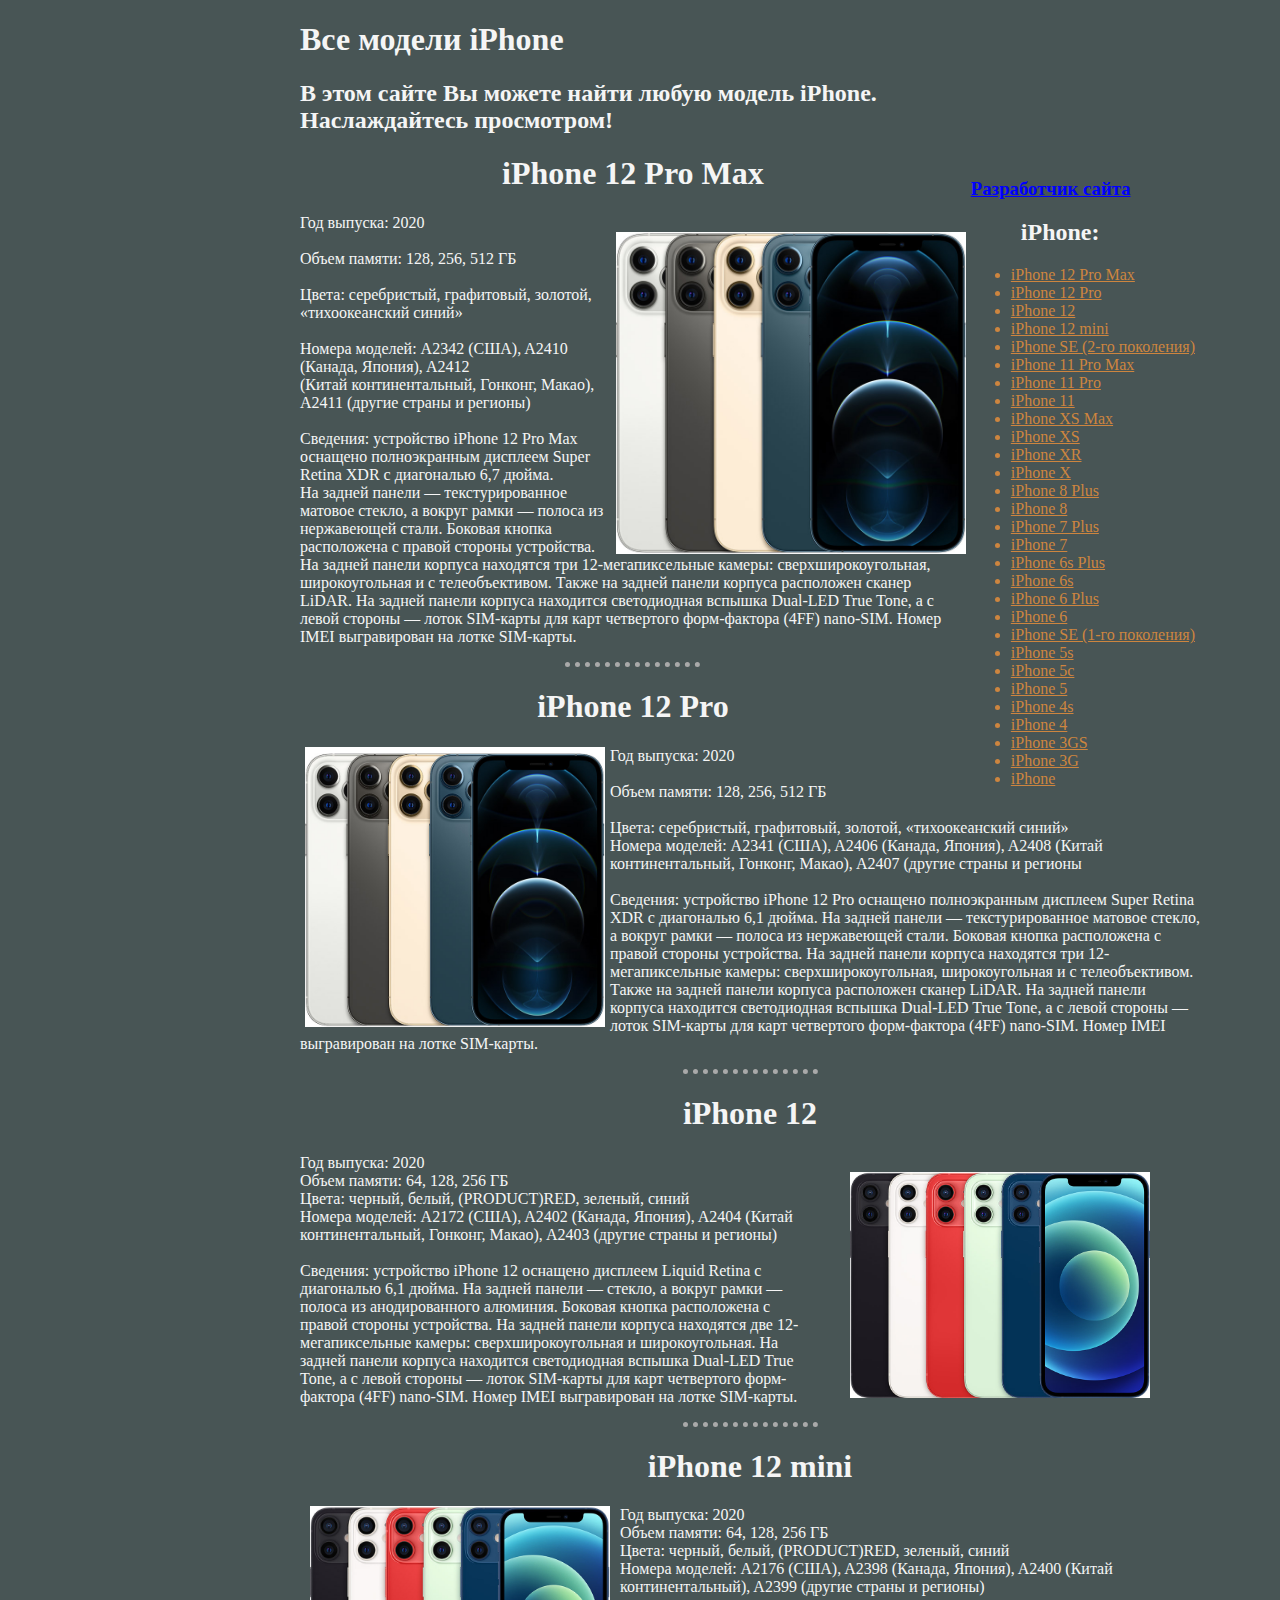
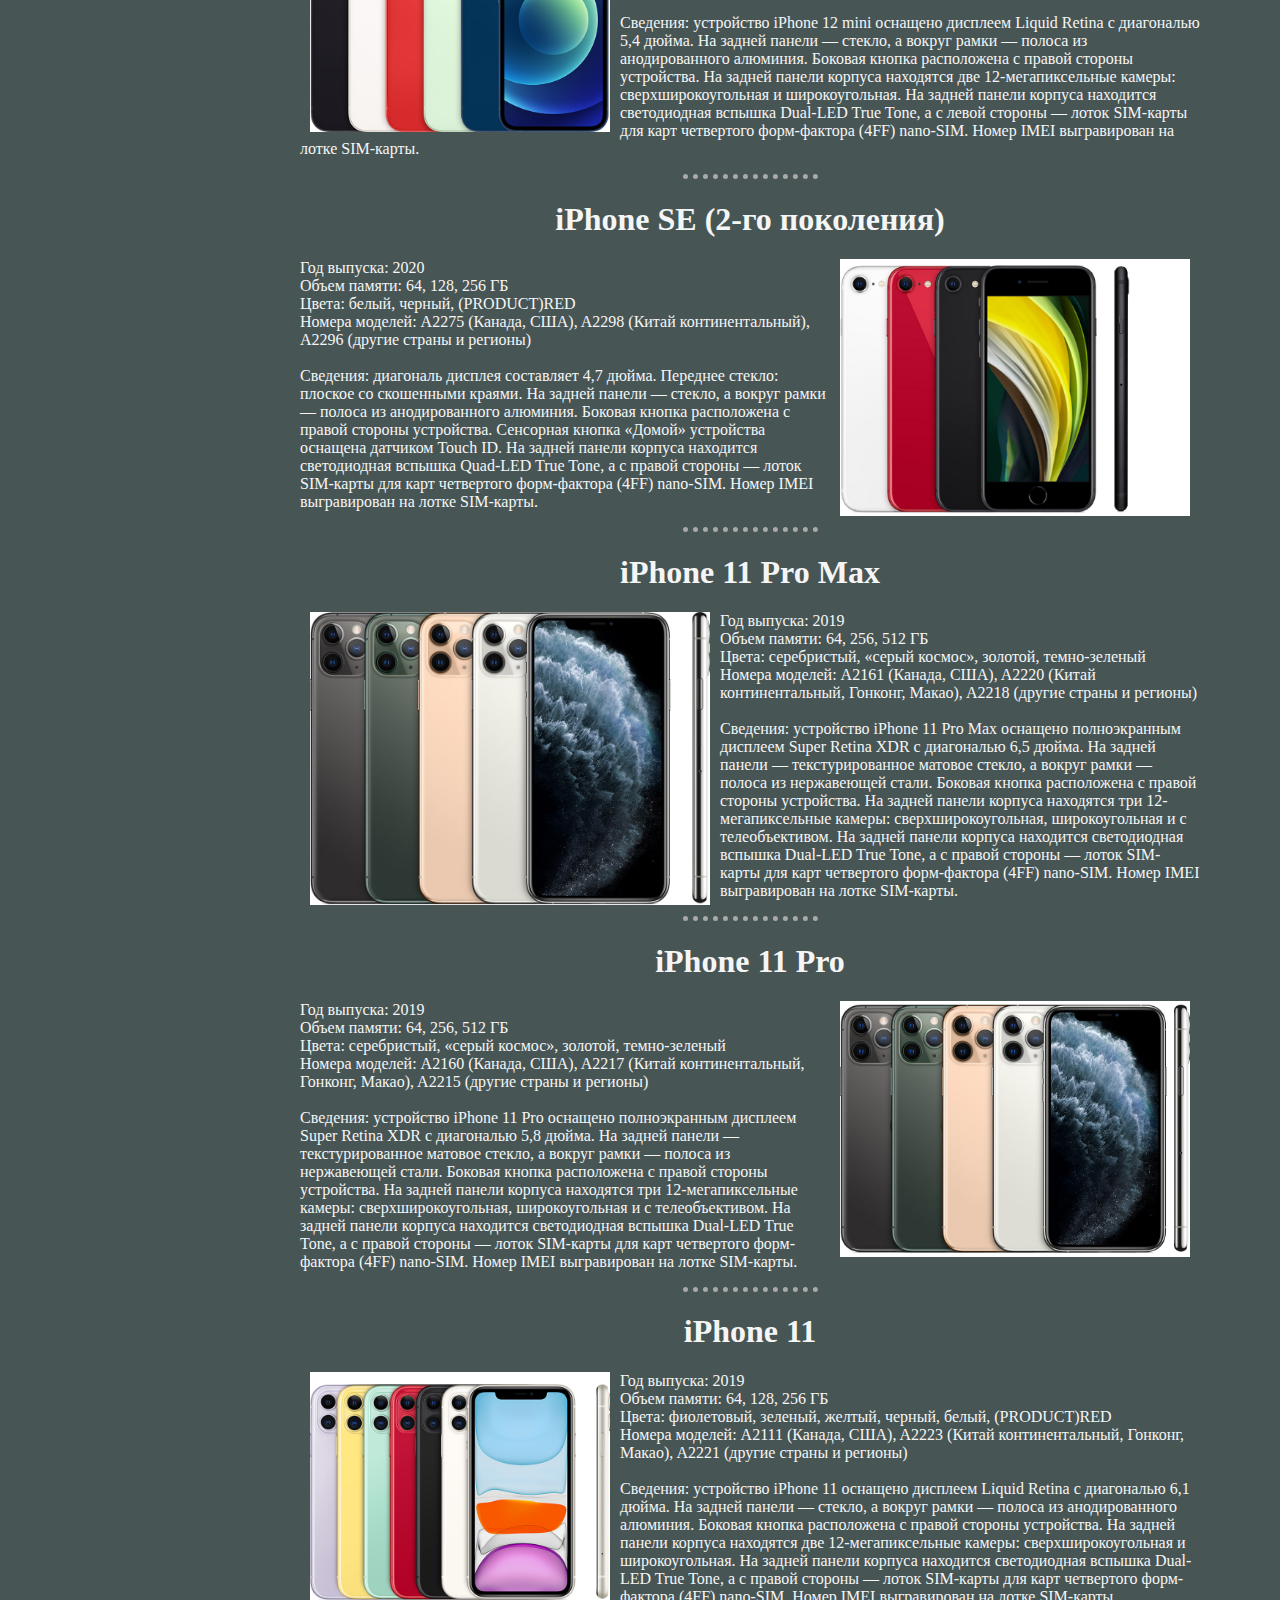
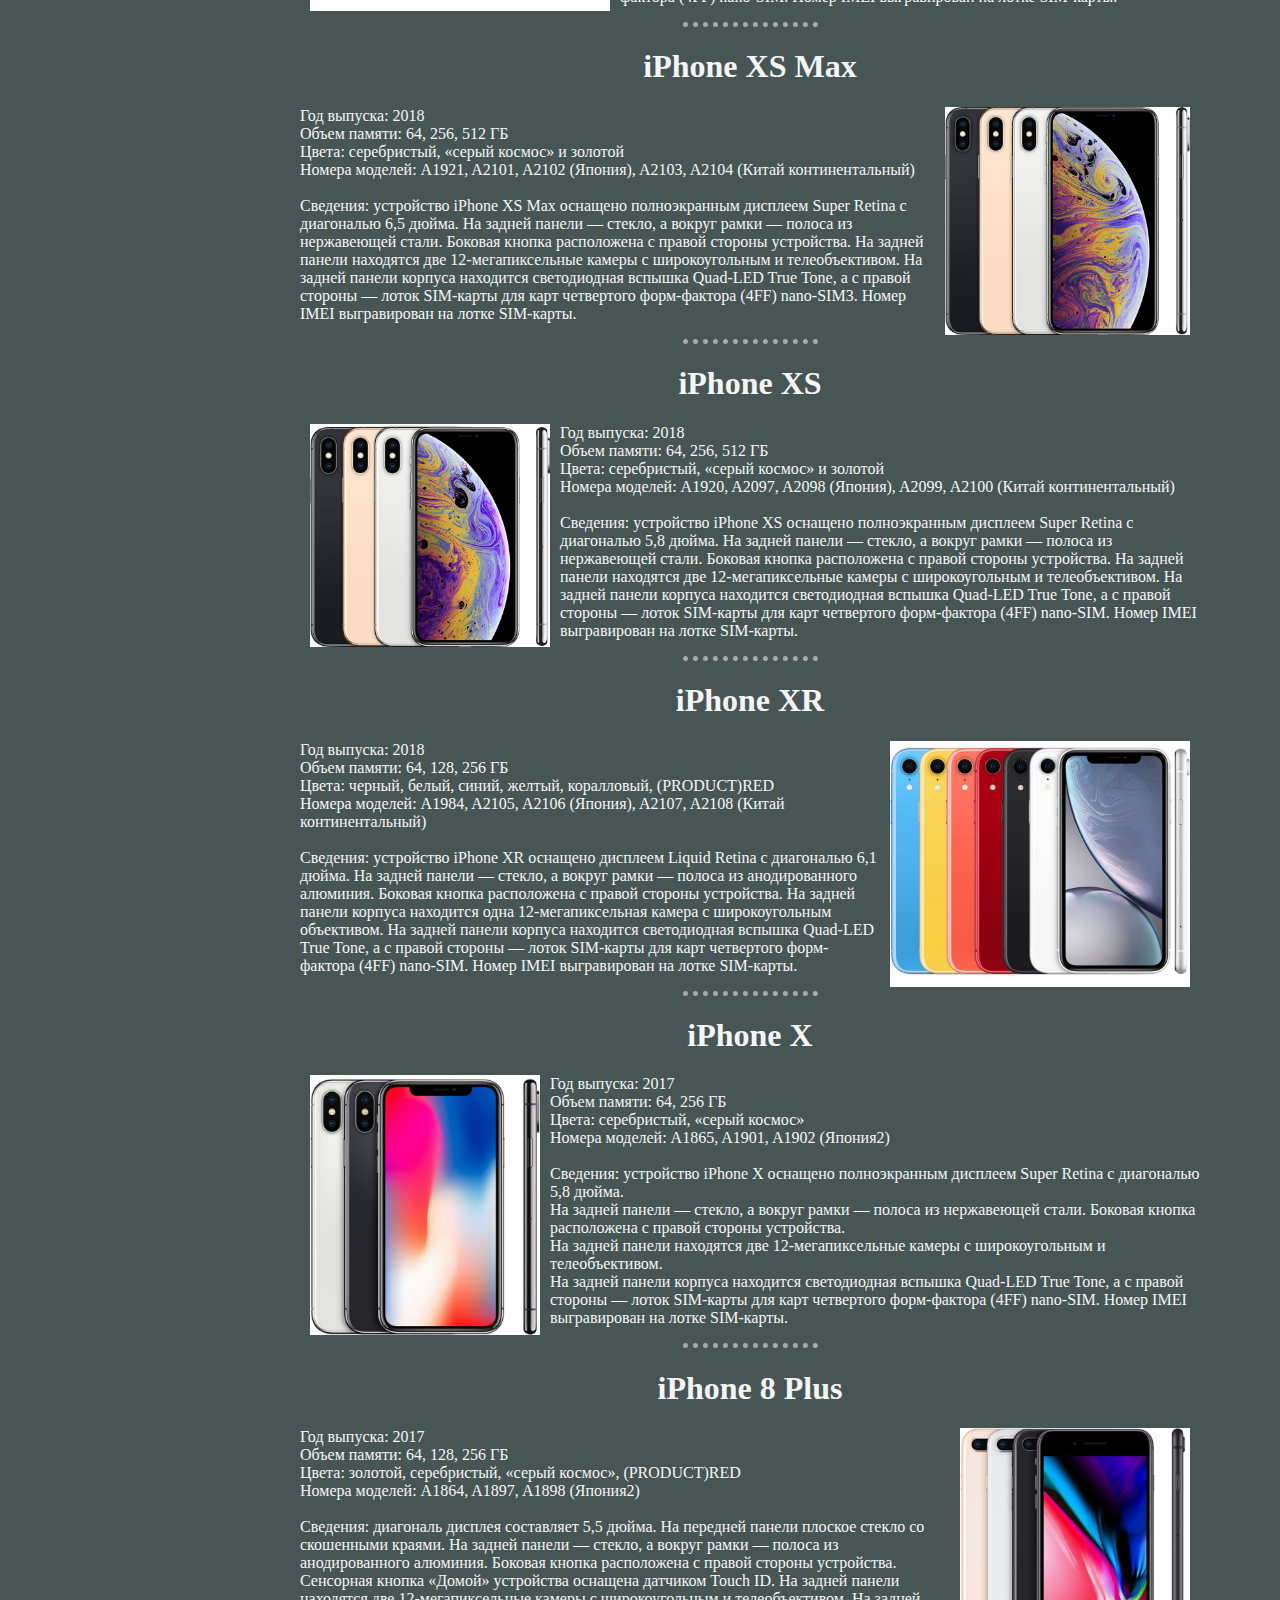
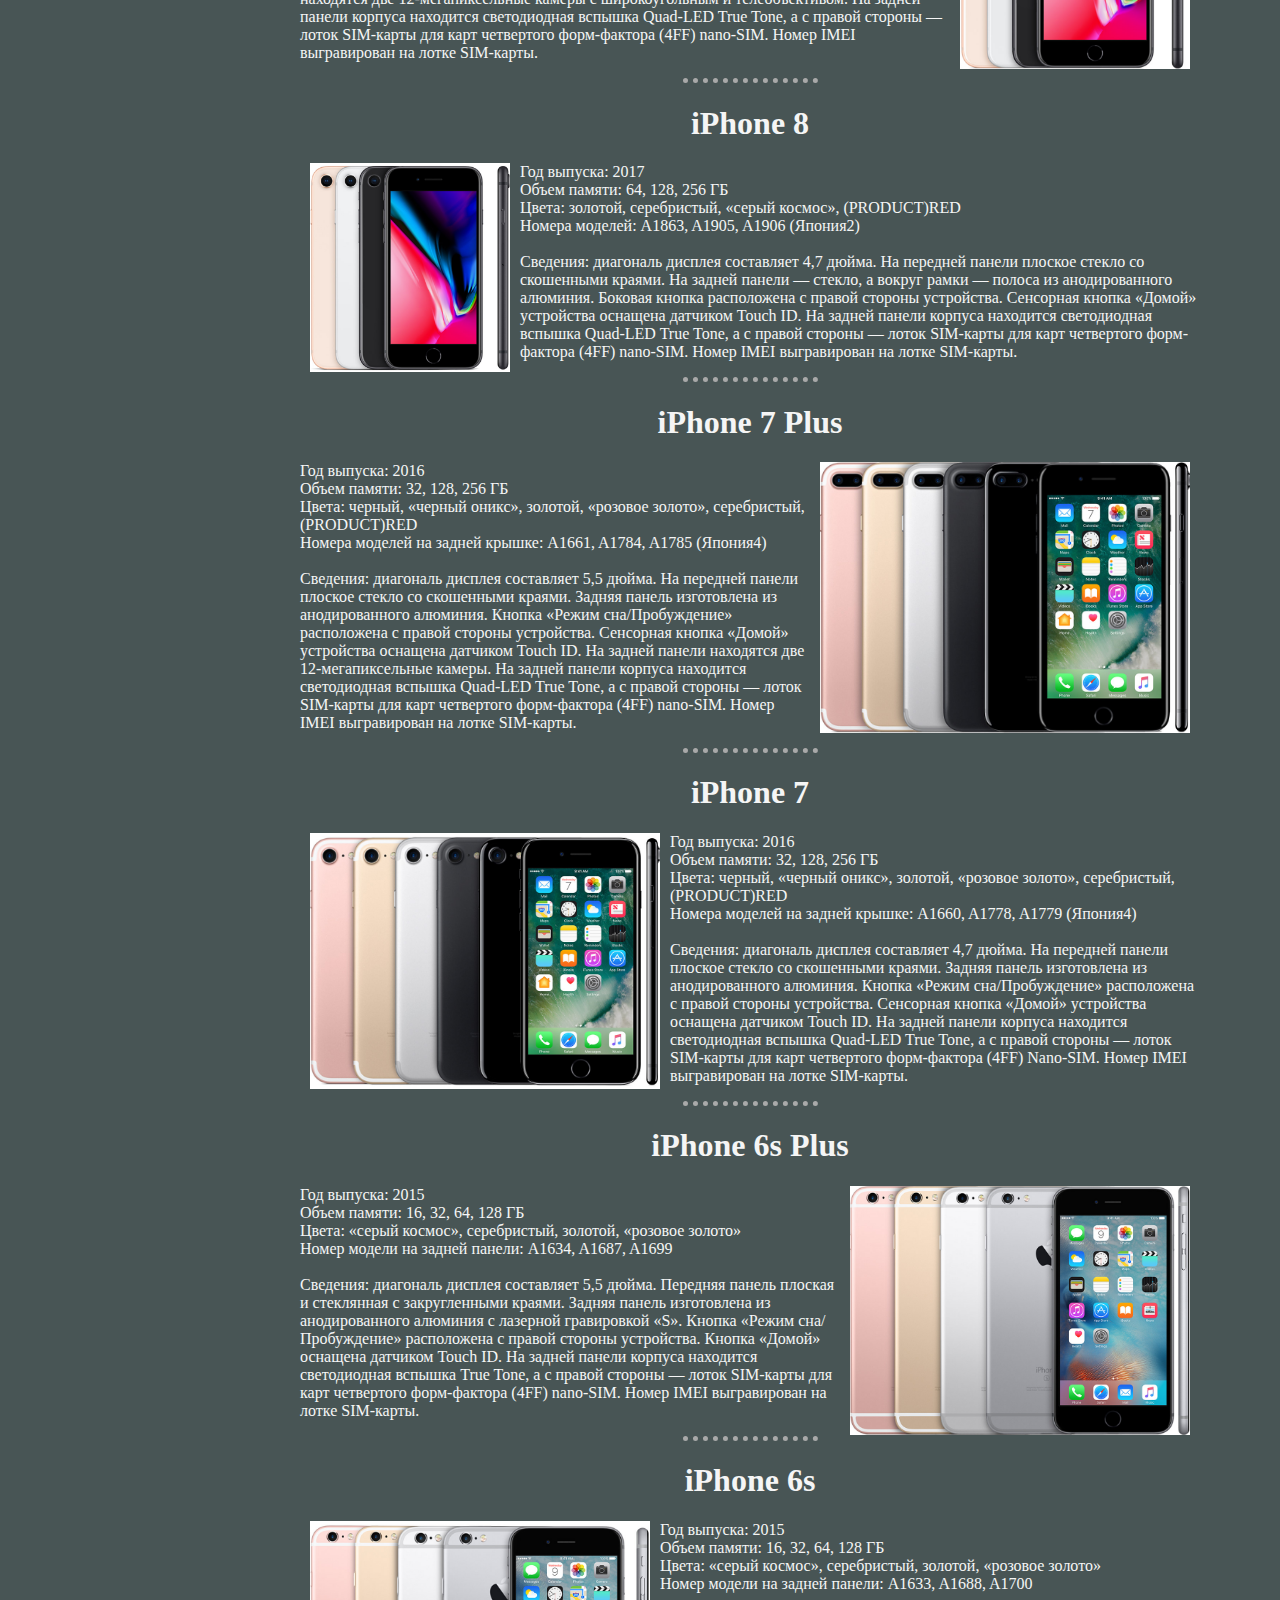
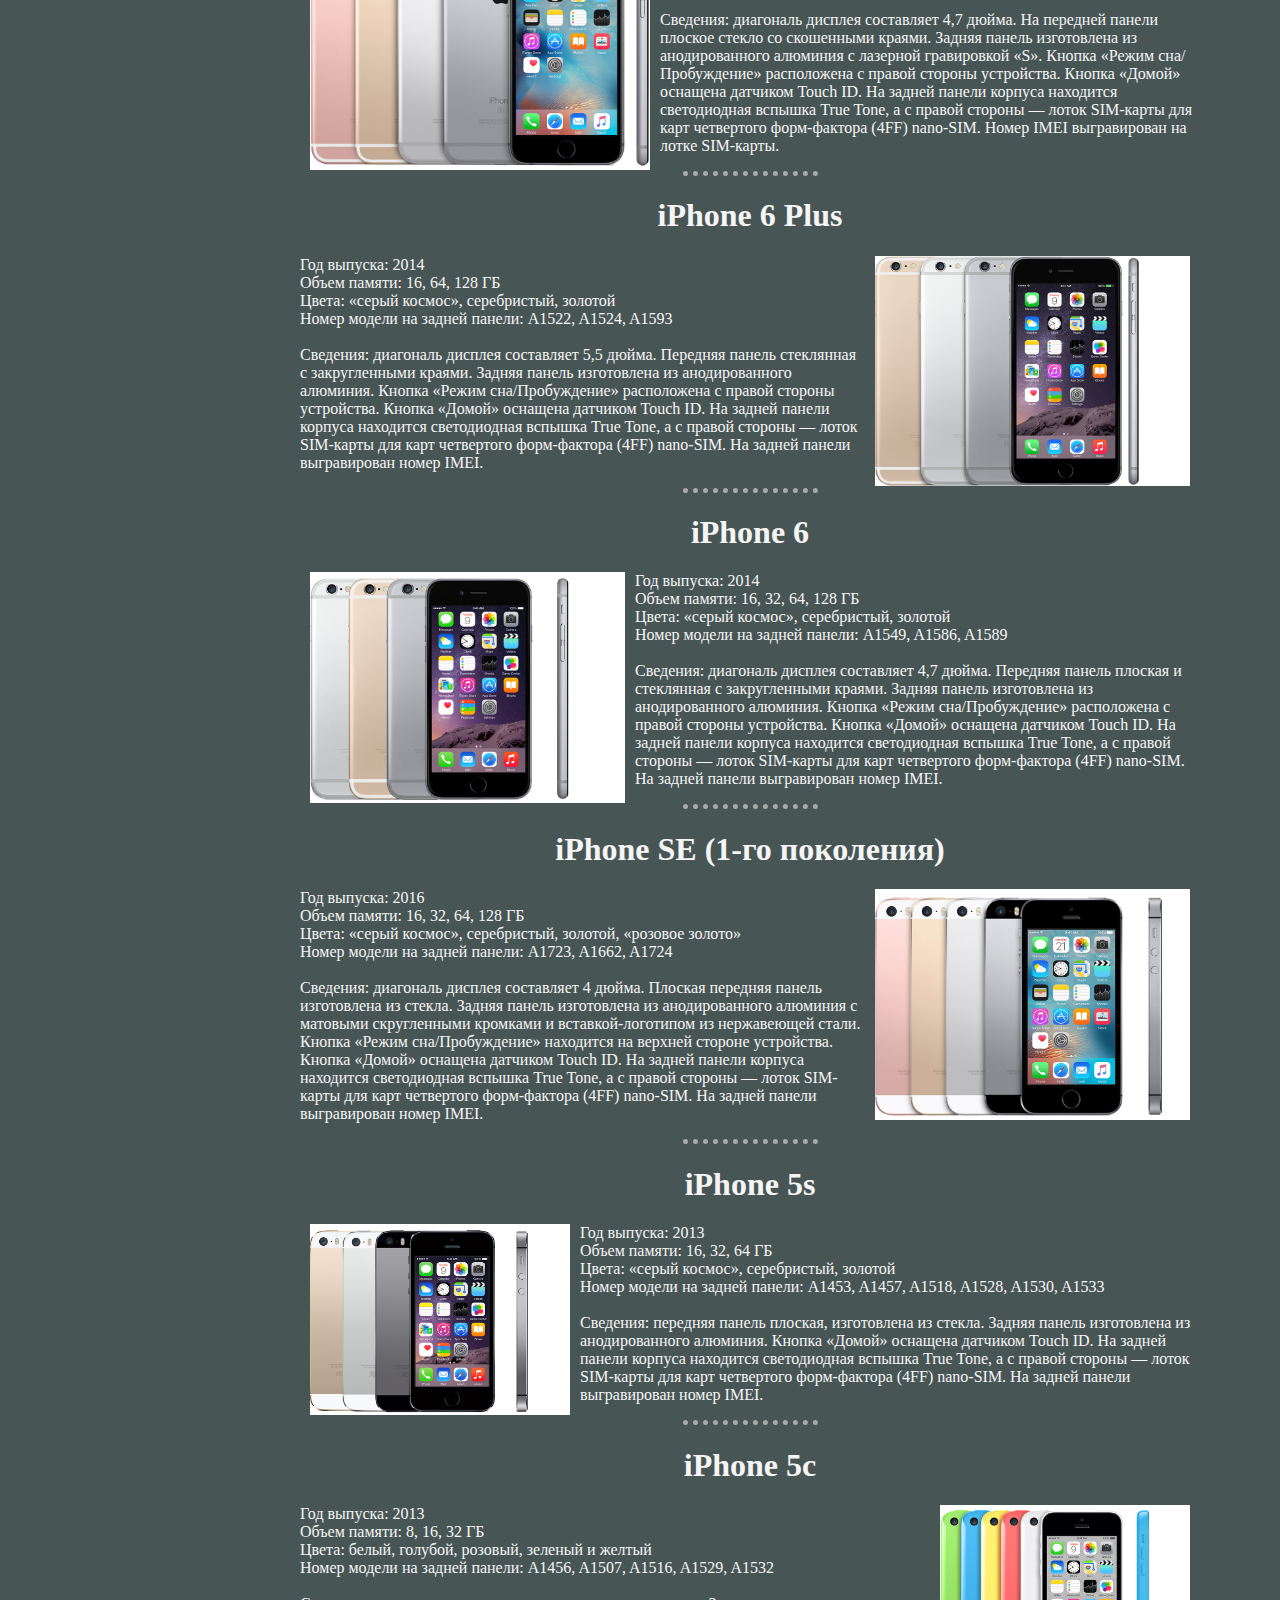
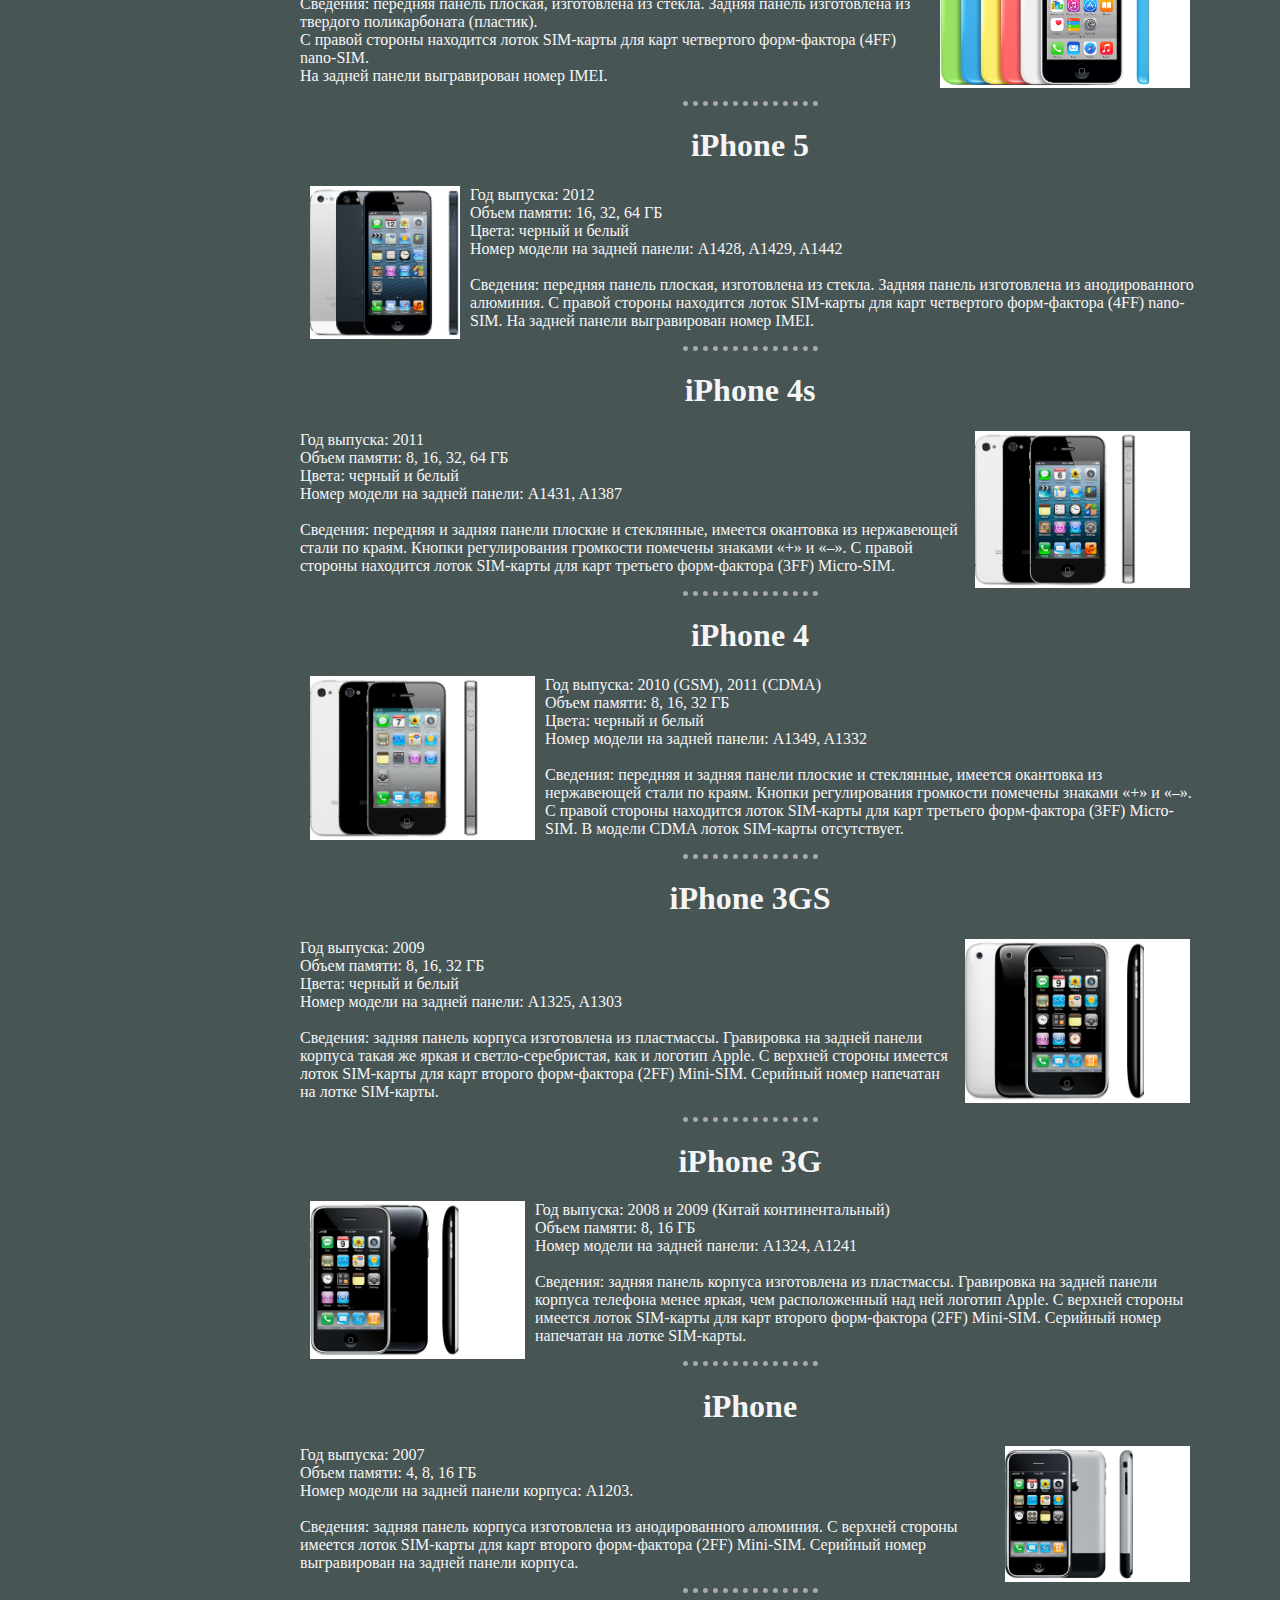
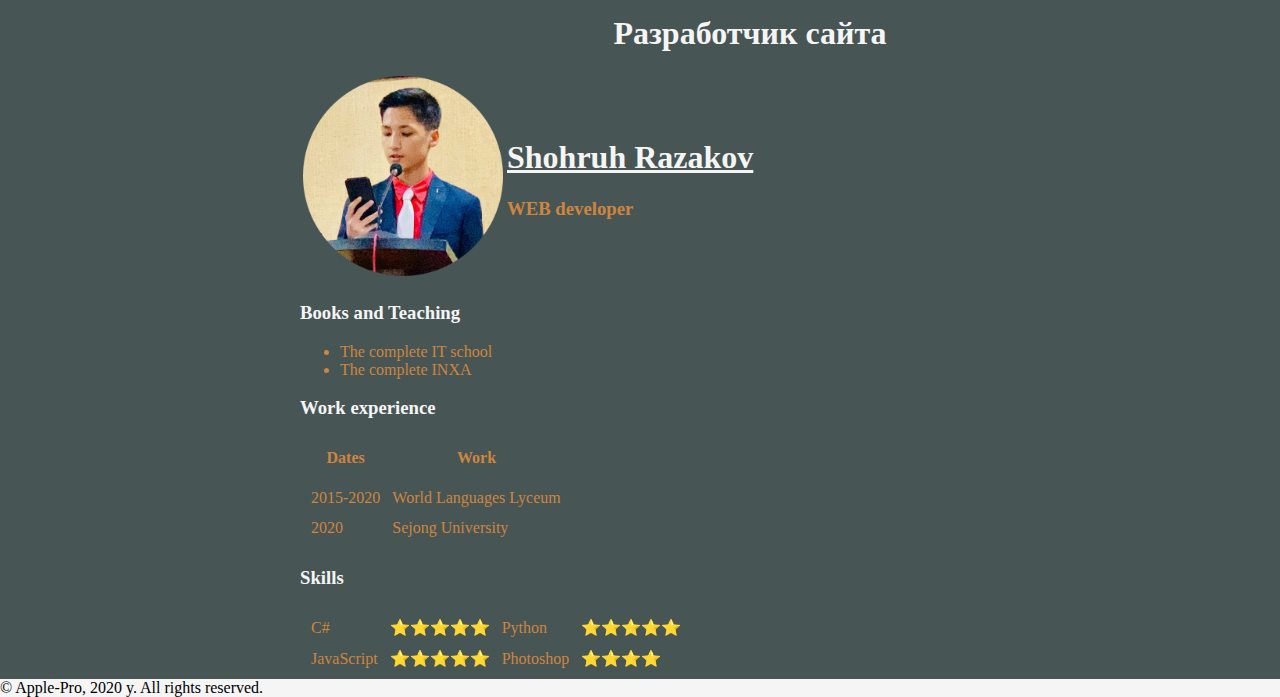
==== commit 27f06085: "Update index.html" ====
--- a/index.html
+++ b/index.html
@@ -8,10 +8,11 @@
         <link rel="icon" href="Apple.png">
     </head>
 <body>
+    <div class="Bbody">
    <header>
-    <h1 align="center">Все модели iPhone</h1>
-    <h2 style="color: whitesmoke;" align="center">В этом сайте Вы можете найти любую модель iPhone. <br>
-        Наслаждайтесь просмотром!</h2>
+    <h1>Все модели iPhone</h1>
+    <div class="hed"><h2 style="color: whitesmoke;">В этом сайте Вы можете найти любую модель iPhone. <br>
+        Наслаждайтесь просмотром!</h2></div>
         <nav>
             <a href="#D" class="D"><h3 style="color: blue;">Разработчик сайта</h3></a>
         <h2 style="color: whitesmoke; padding-left: 50px;">iPhone:</h2>
@@ -39,7 +40,7 @@
             <li><a href="#iPhone SE (1-го поколения)" class="href">iPhone SE (1-го поколения)</a></li>
             <li><a href="#iPhone 5s" class="href">iPhone 5s</a></li>
             <li><a href="#iPhone 5c" class="href">iPhone 5c</a></li>
-            <li><a href="#iPhone 5" class="href" target="_blank">iPhone 5</a></li>
+            <li><a href="https://www.tiktok.com/@martini_go?lang=ru-RU" class="href" target="_blank">iPhone 5</a></li>
             <li><a href="#iPhone 4s" class="href">iPhone 4s</a></li>
             <li><a href="#iPhone 4" class="href">iPhone 4</a></li>
             <li><a href="#iPhone 3GS" class="href">iPhone 3GS</a></li>
@@ -48,11 +49,6 @@
         </ul>
         </nav>
         </header>
-        <div class="dop">
-            Hello World
-            Lorem ipsum dolor sit amet consectetur adipisicing elit. Quidem, quisquam eaque. Quod, illum voluptatem obcaecati dicta facere error architecto perferendis consequuntur rem quo ipsam iusto tenetur ad ducimus, deserunt vero.
-            Lorem ipsum dolor sit amet consectetur, adipisicing elit. Ab, officia.
-        </div>
         <div class="sbody">
     <h1 align="center"><a name="iPhone 12 Pro Max">iPhone 12 Pro Max</a></h1>
 <p>Год выпуска: 2020<br><img src="iphone12-pro-max-colors.jpg" width="350px" class="img-r" title="iPhone 12 Pro Max">
@@ -270,25 +266,6 @@
         <br>
         Сведения: передняя панель плоская, изготовлена из стекла. Задняя панель изготовлена из твердого поликарбоната (пластик). <br>С правой стороны находится лоток SIM-карты для карт четвертого форм-фактора (4FF) nano-SIM. <br>На задней панели выгравирован номер IMEI.</p>
     <hr>
-    Вот текст:
-Красотке с тиктока
-Нужен новый движ
-К черту любовь, что ты истеришь?
-Все на самом деле просто
-Она хочет быть звездой
-Хочет оказаться в трендах 
-Трендовая бэби
-Стопэ погоди
-Не спеши потерпи
-Опустись сверху вниз
-Куда же так ты спешишь?
-В наше время все one bits one trands
-Для нее же все это фулл бред
-
-Она хочет все быстрей и сразу
-New phone new car new boy
-New house new as big as
-Many dollars please stop 
     <h1 align="center"><a name="iPhone 5">iPhone 5</a></h1>
     <img src="iphone-iphone5-colors.jpg" width="150px" class="img-l" hspace="10px" title="iPhone 5">
     <p>Год выпуска: 2012<br>
@@ -392,6 +369,7 @@
     </tr>
 </table>
 </div>
+</div>
     <footer>© Apple-Pro, 2020 y. All rights reserved.</footer>
 </body>
 </html>
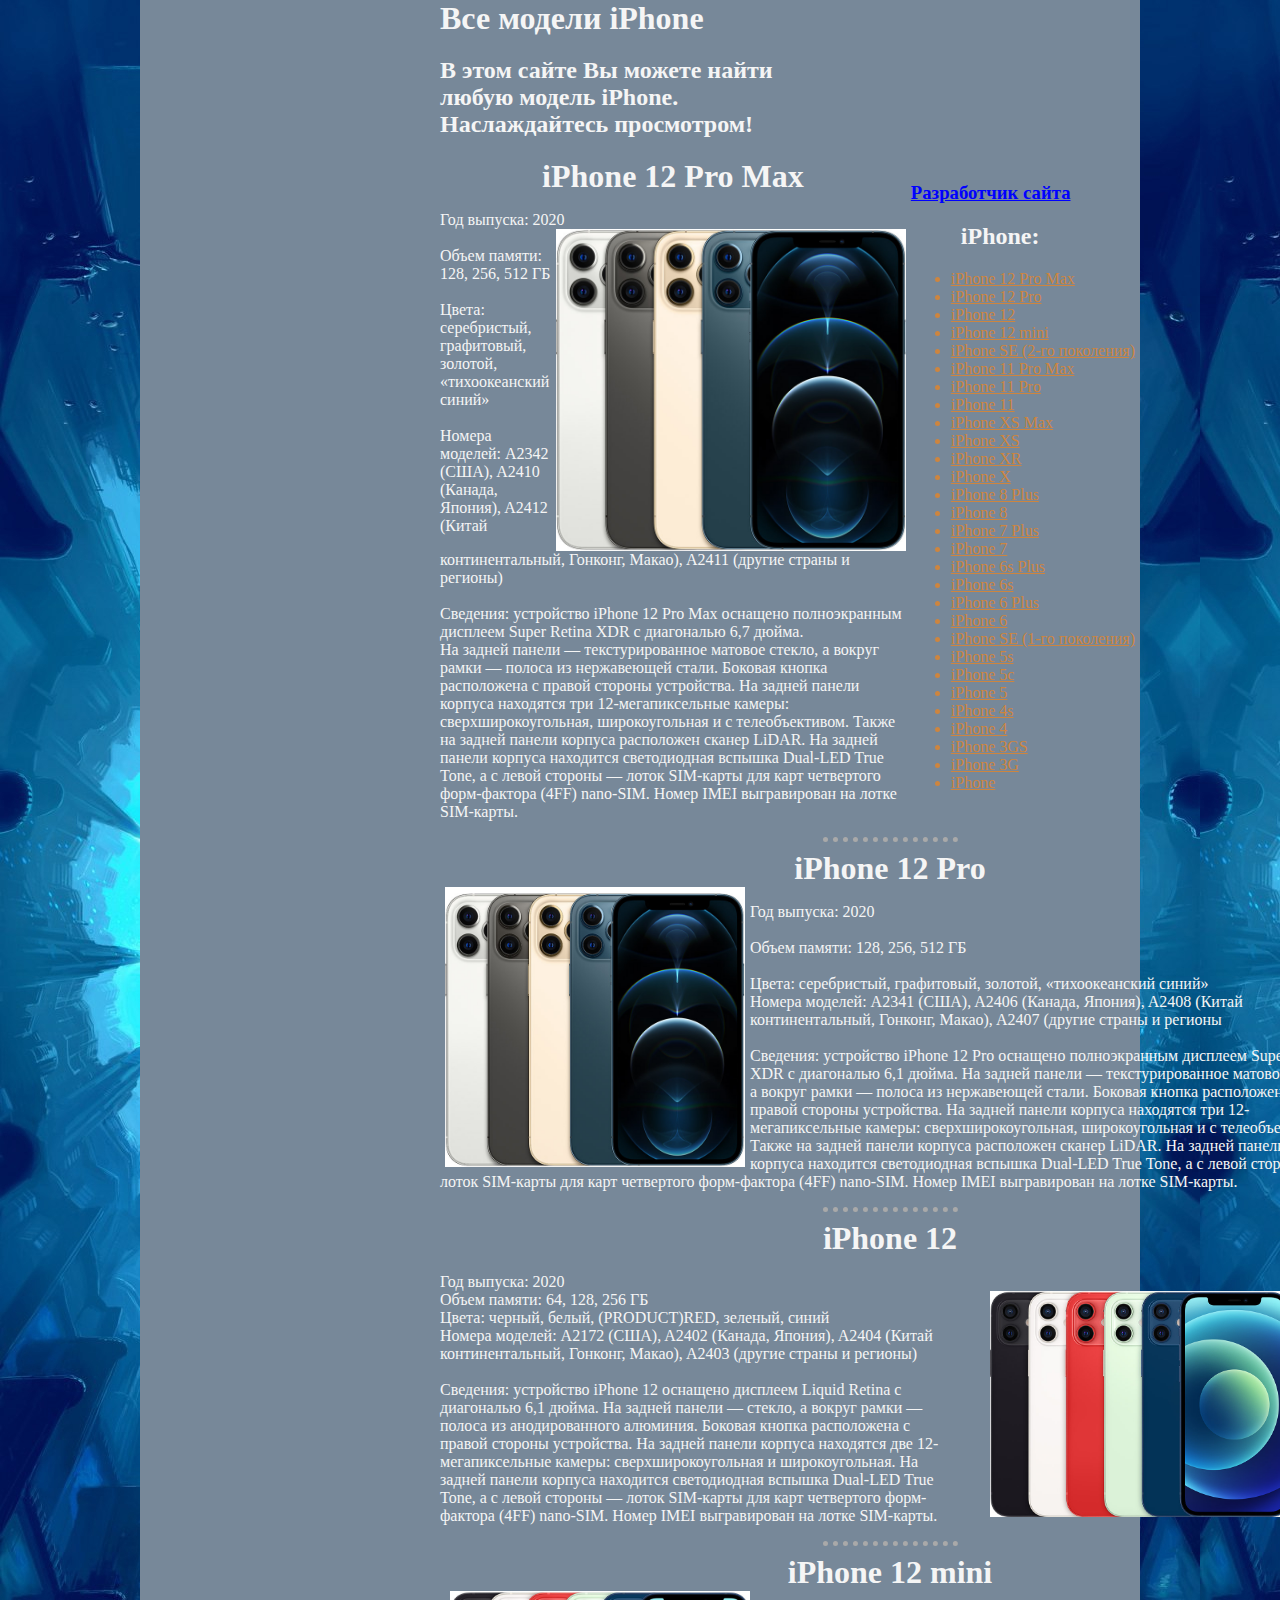
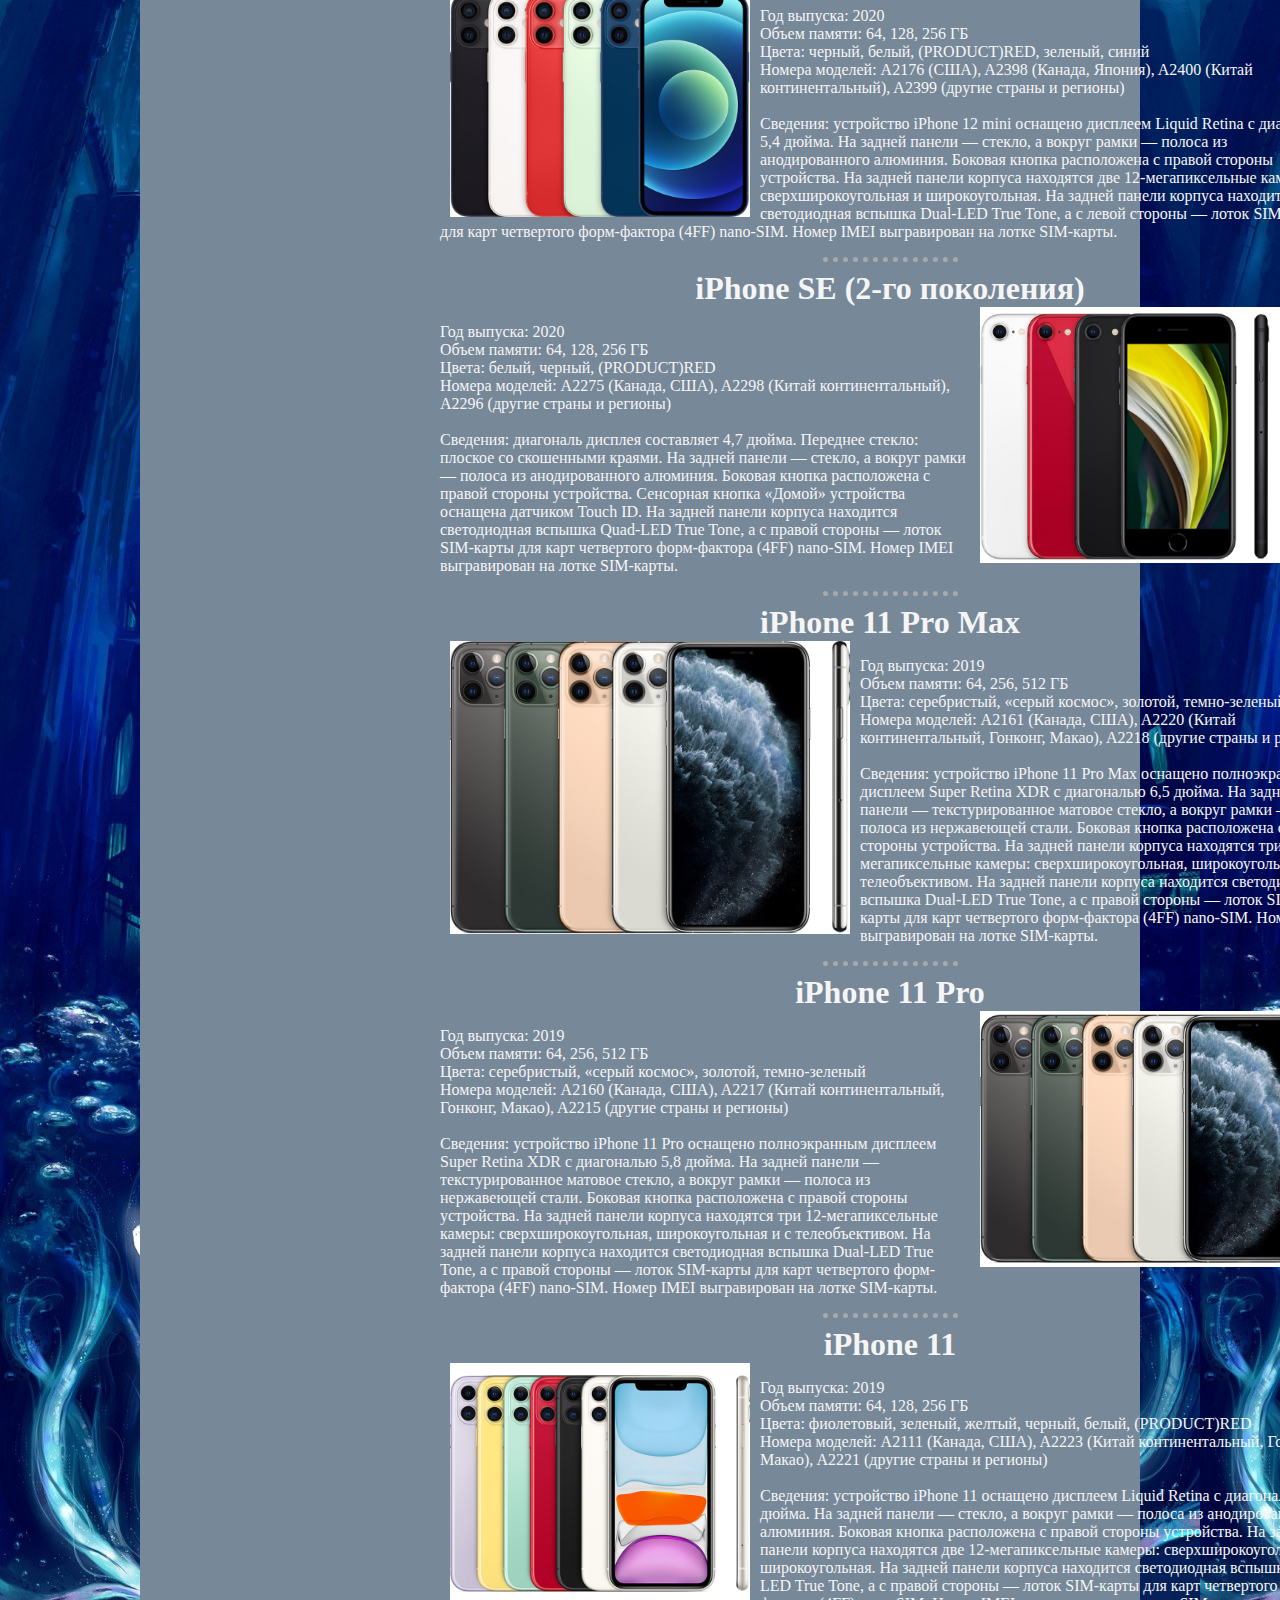
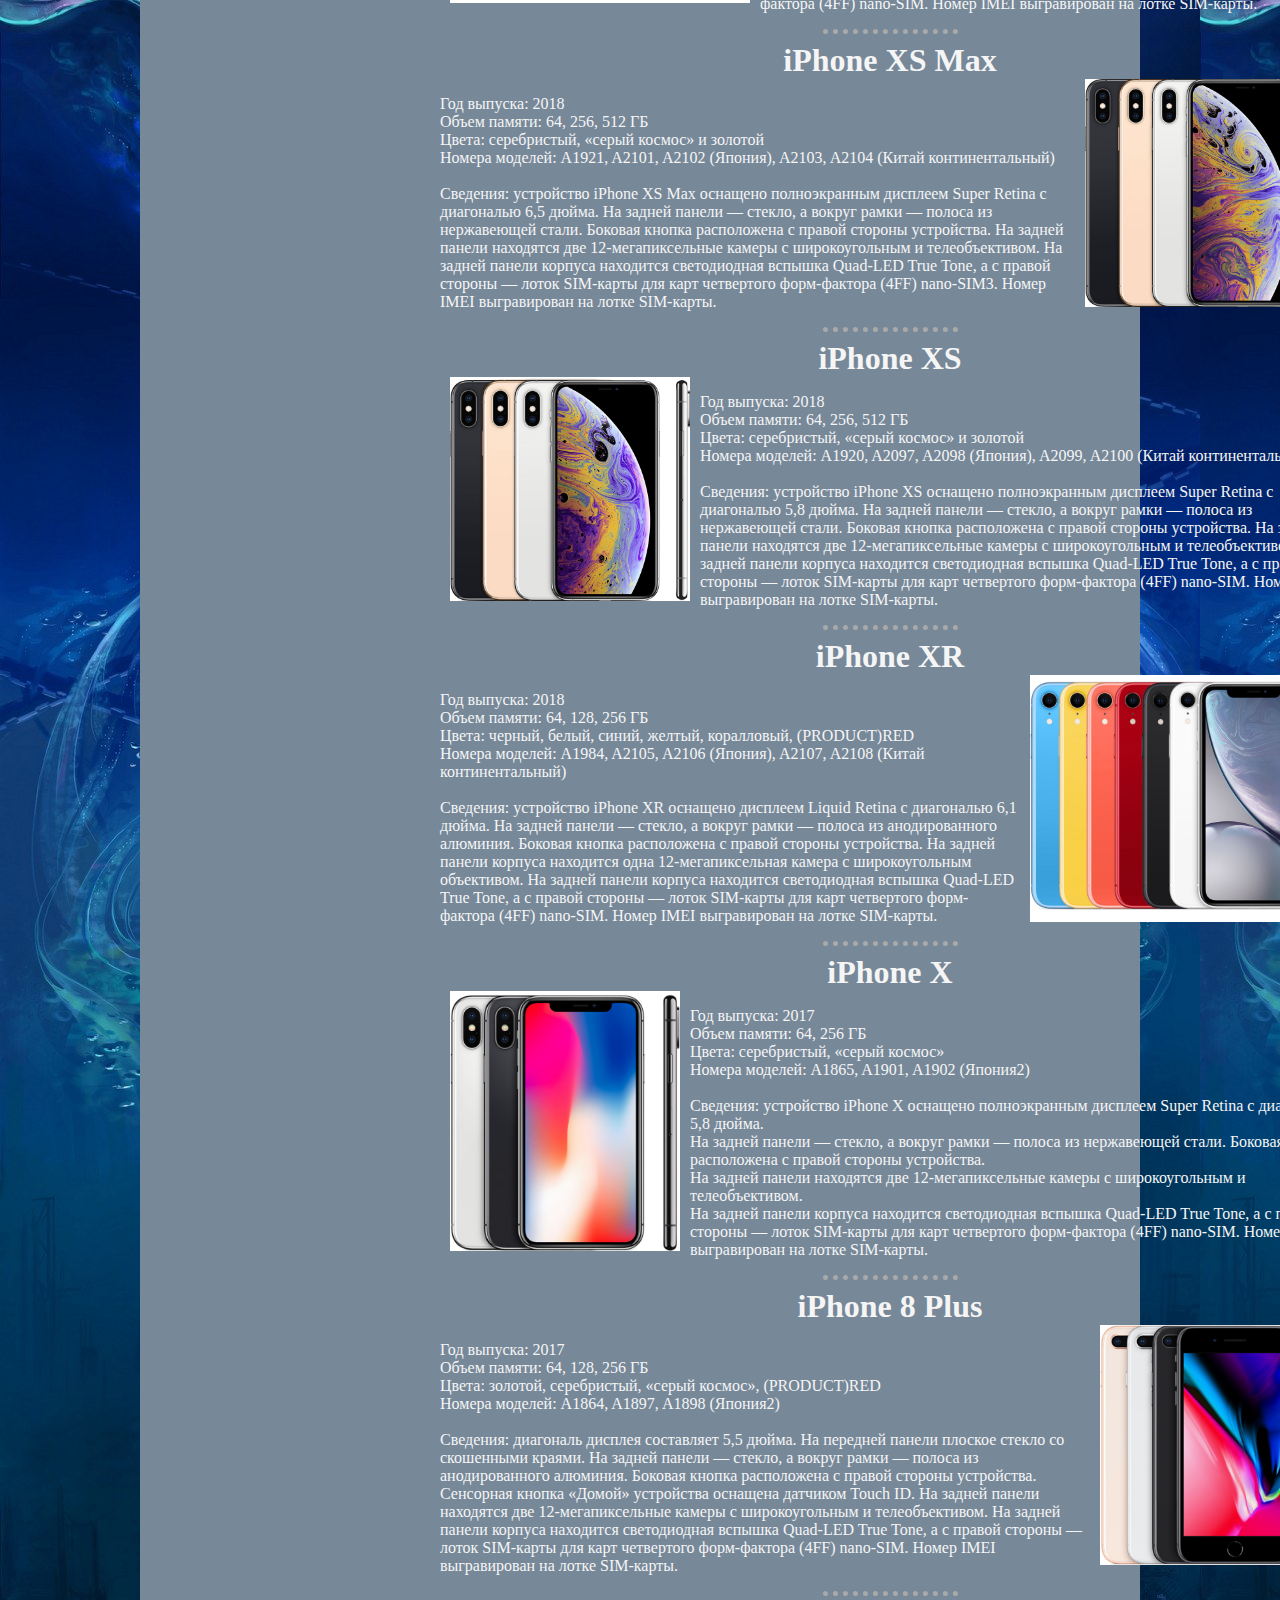
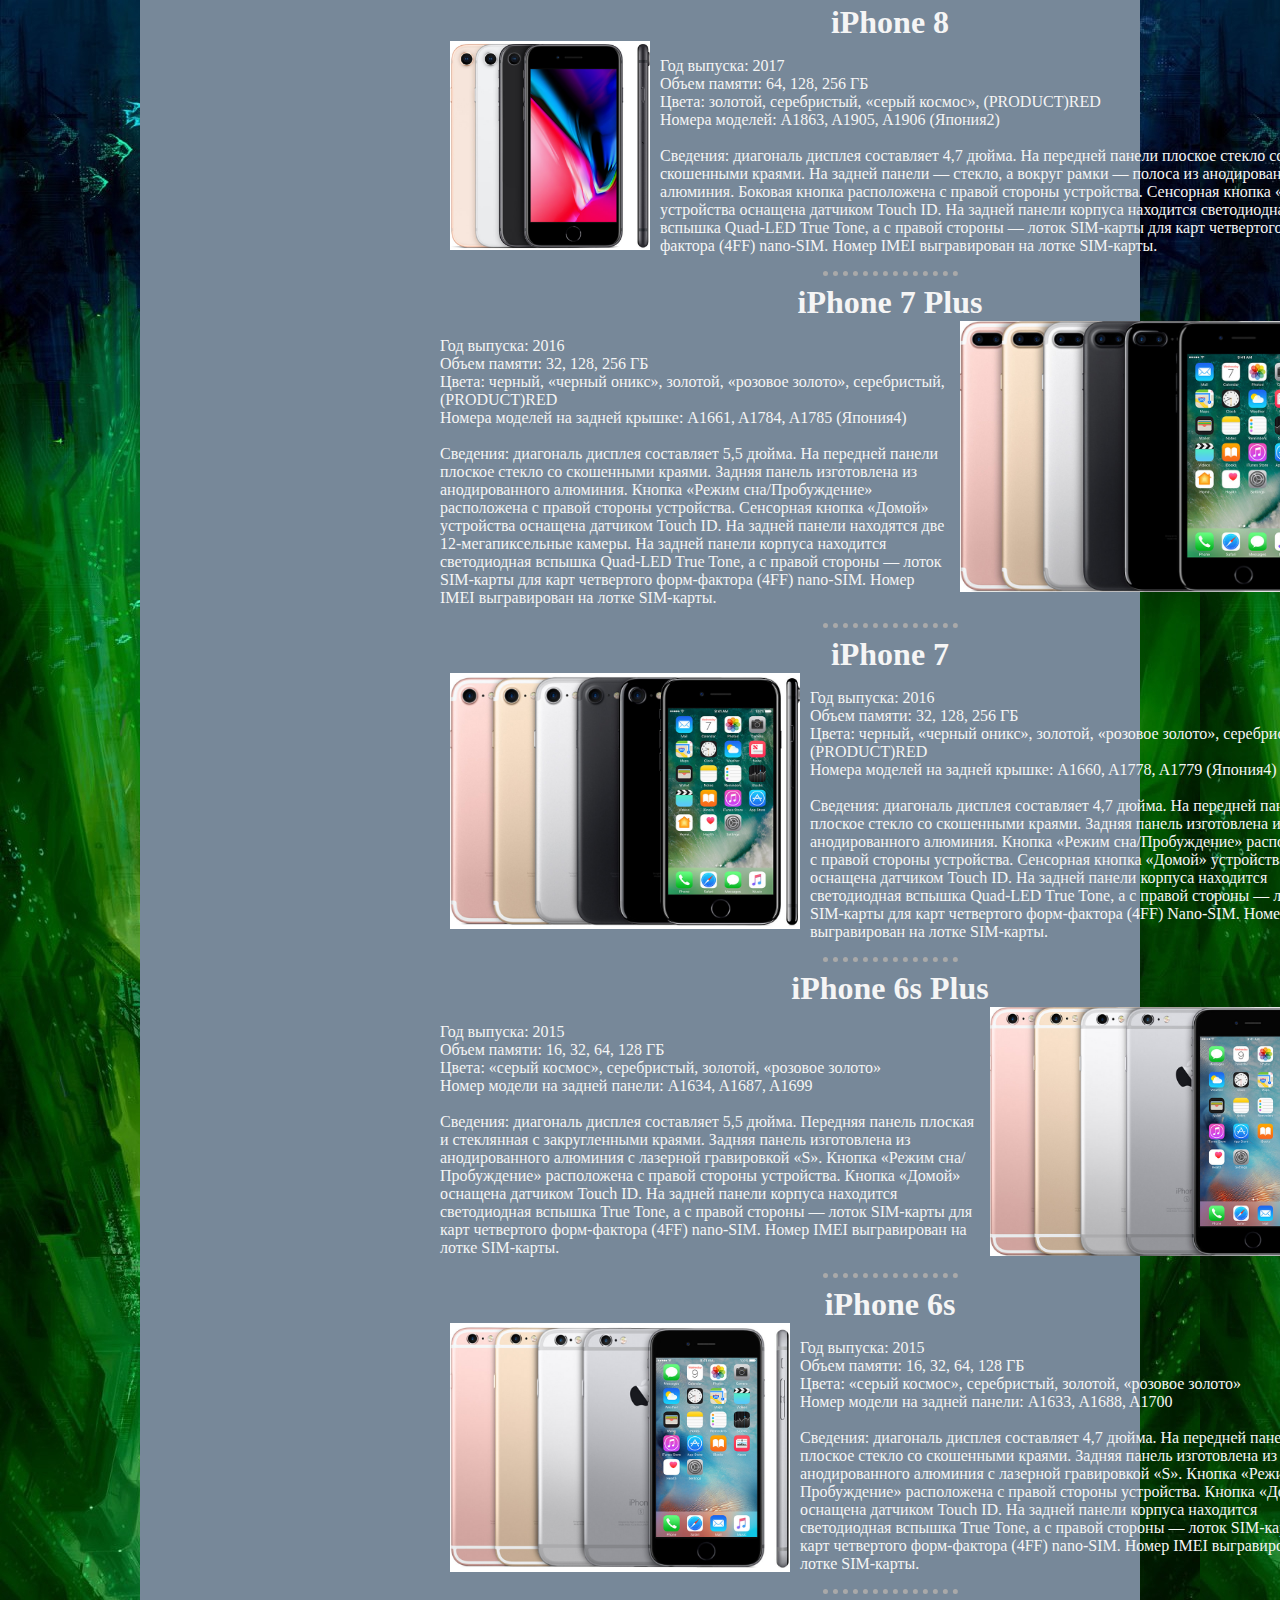
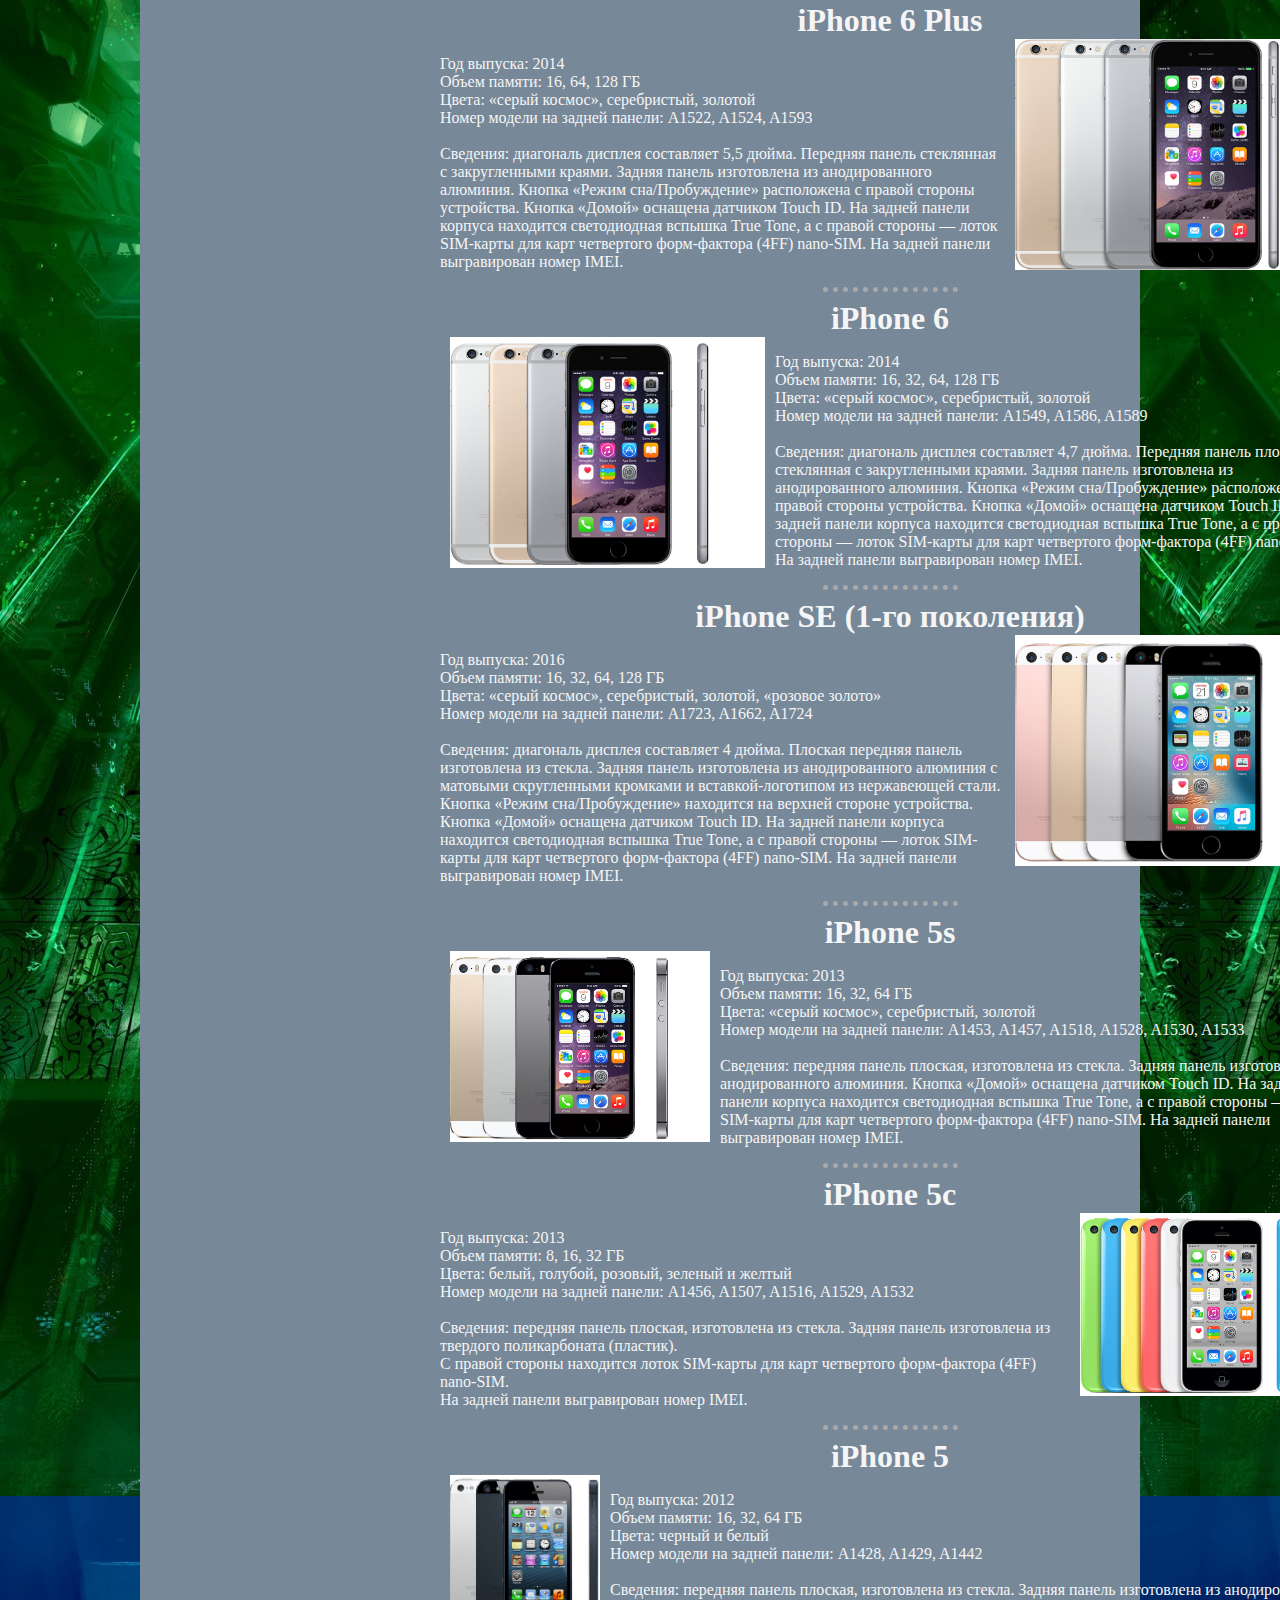
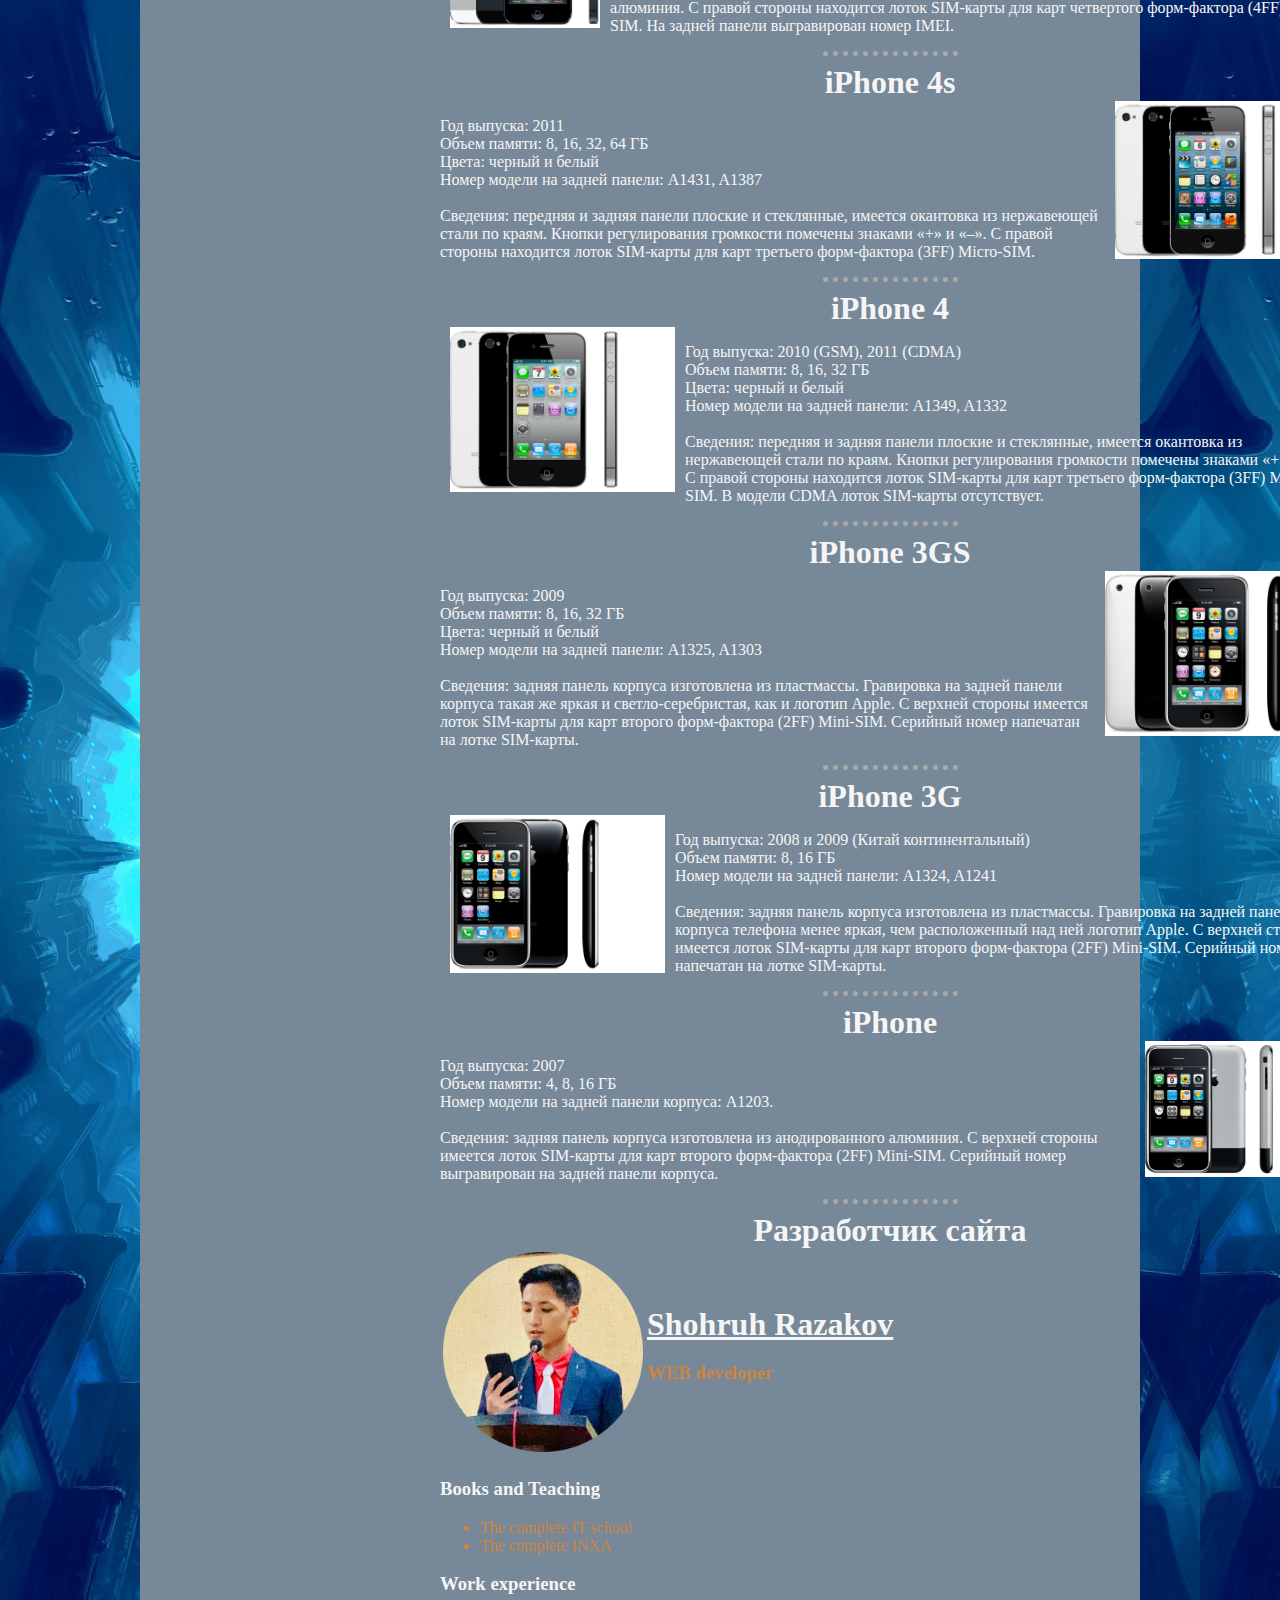
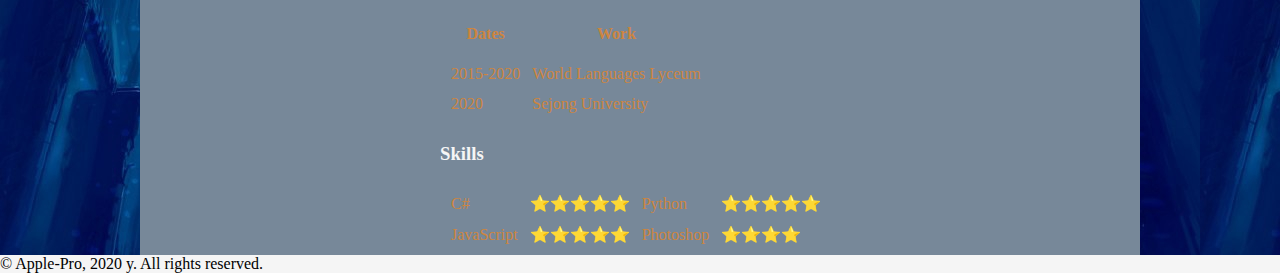
==== commit d0e26826: "Update index.html" ====
--- a/index.html
+++ b/index.html
@@ -5,7 +5,7 @@
         <meta name="viewport" content="width=device-width, initial-scale=1.0">
         <title>Apple-Pro</title>
         <link href="WEB.css" rel="stylesheet">
-        <link rel="icon" href="Apple.png">
+        <link rel="ico" href="Apple.png">
     </head>
 <body>
     <div class="Bbody">
--- a/WEB.css
+++ b/WEB.css
@@ -1,3 +1,6 @@
+.hed{
+    padding-right: 300px;
+}
 hr{
     border-style: dotted none none;
     width: 15%;
@@ -5,18 +8,19 @@
     color: darkgrey;
 }
 header{
-    width: 900px;
+
     padding-left: 300px;
 }
 .href{
     color: peru;
 }
 body{
-    background-color: #485555;
     margin: auto;
+    background-image: url(back.jpg);
 }
 h1{
     color: whitesmoke;
+    margin: auto;
 }
 ul li{
     color: peru;
@@ -34,6 +38,32 @@
     float: right;
     padding: 5px;
 }
+footer{
+    background-color: white;
+}
+h3{
+    color: whitesmoke;
+}
+tr{
+    color: peru;
+}
+li{
+    color: whitesmoke;
+}
+.D{
+    color: blue;
+}
+.sbody{
+padding-left: 12px;
+padding-right: 12px;
+
+}
+.Bbody{
+    width: 1000px;
+    margin: auto;
+    background-color: lightslategray;
+}
+
 footer{
     background-color: whitesmoke;
 }
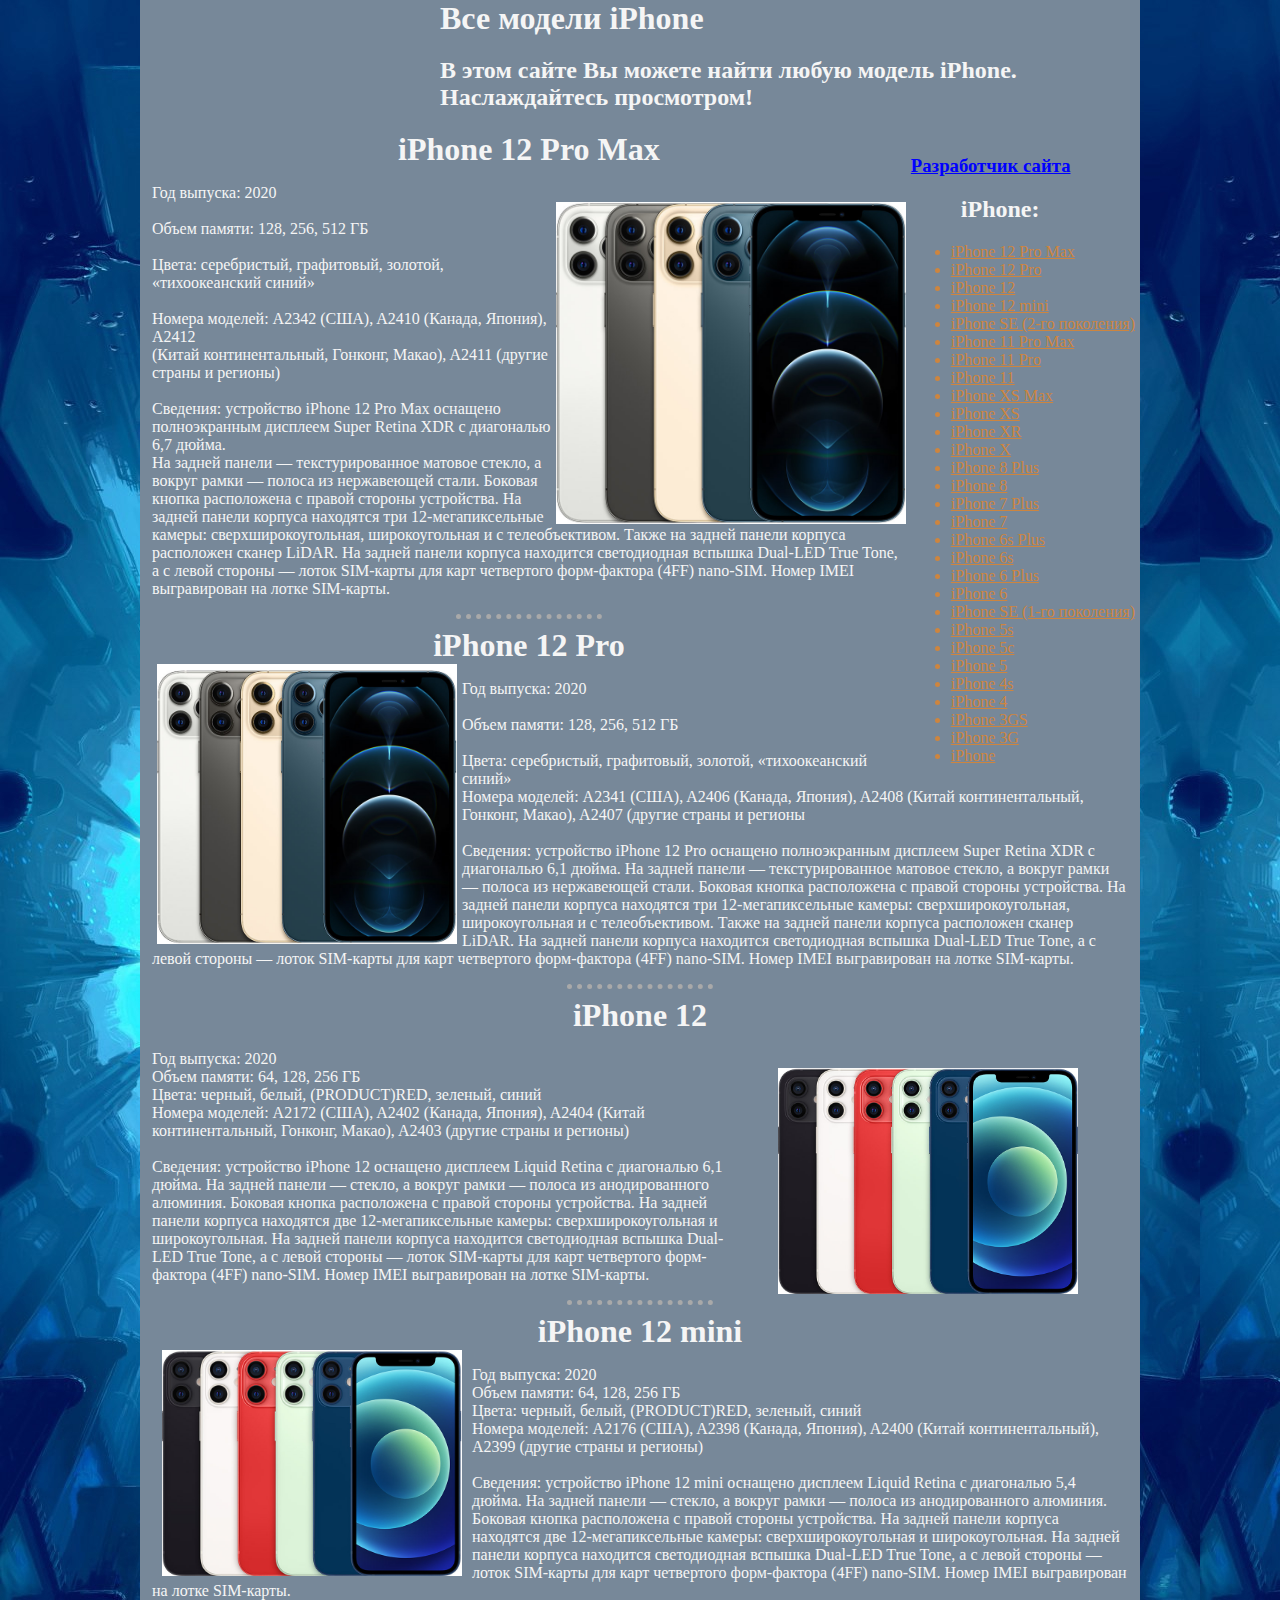
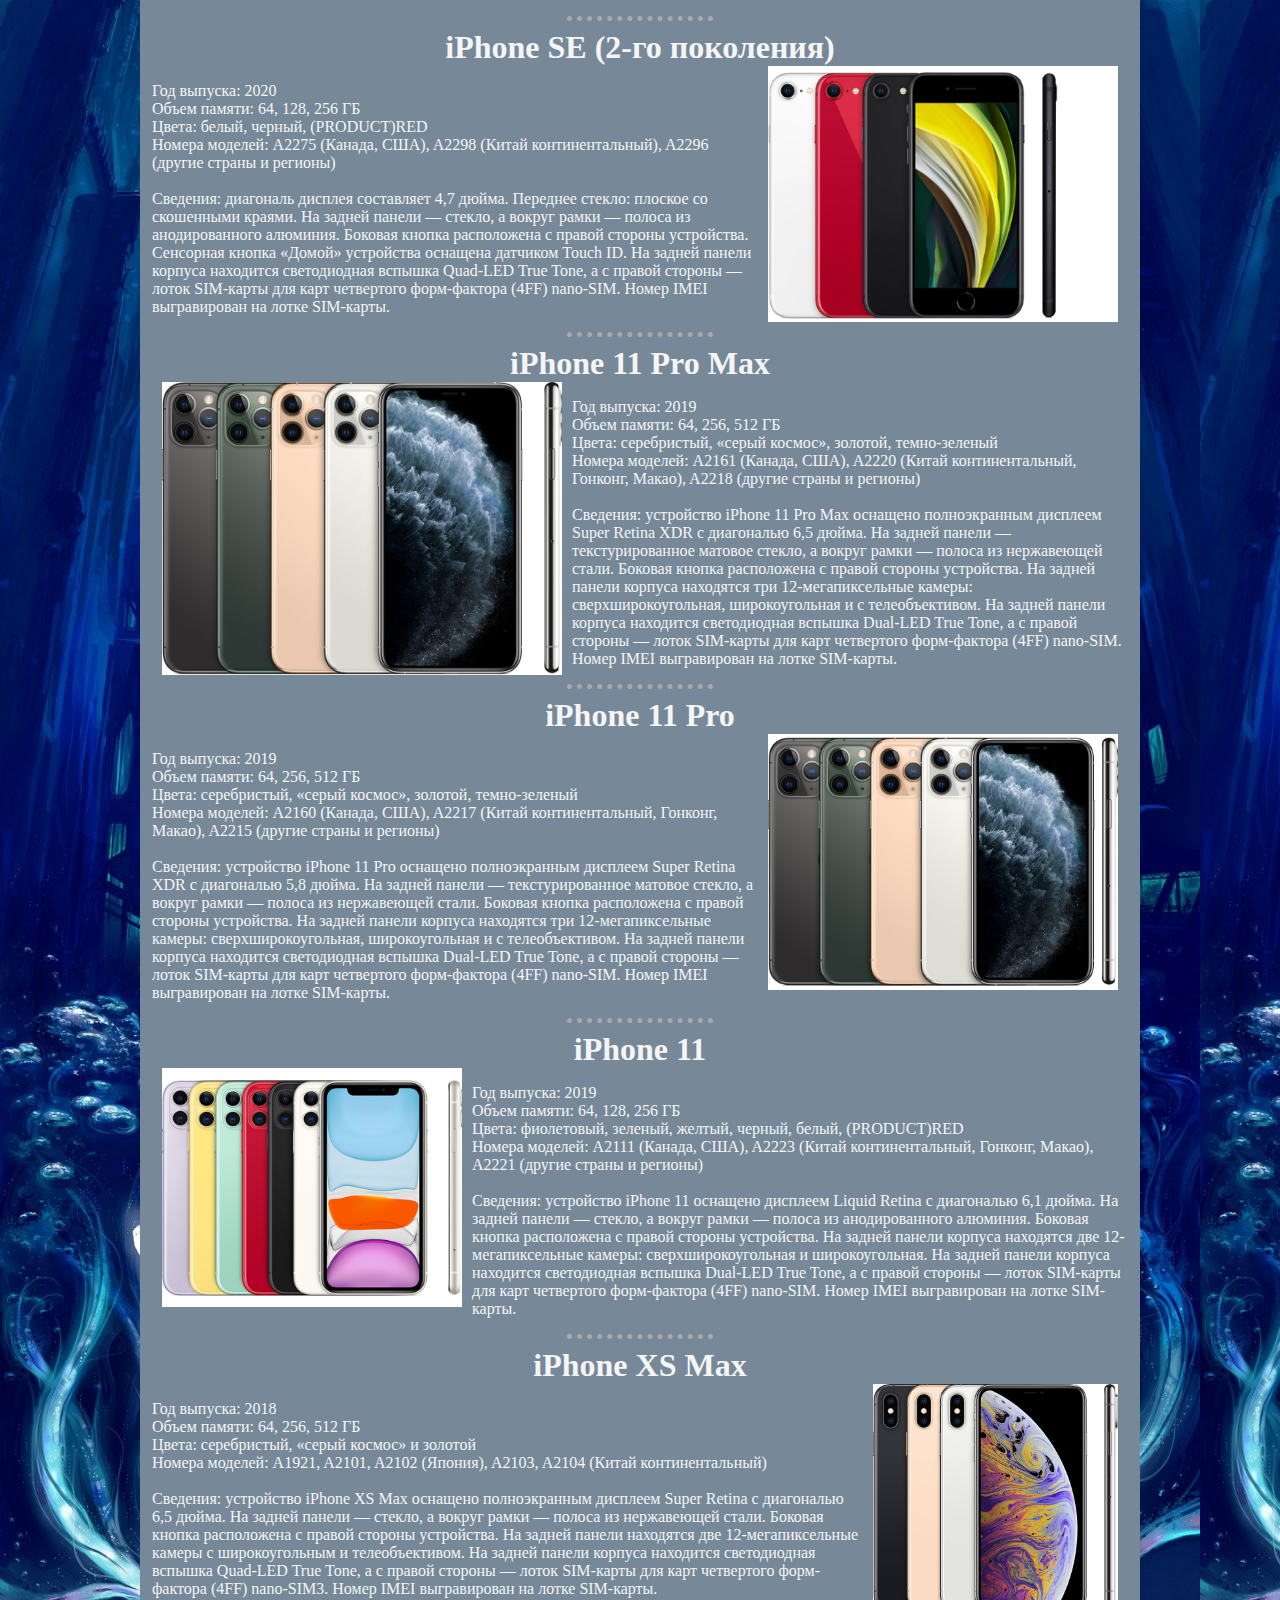
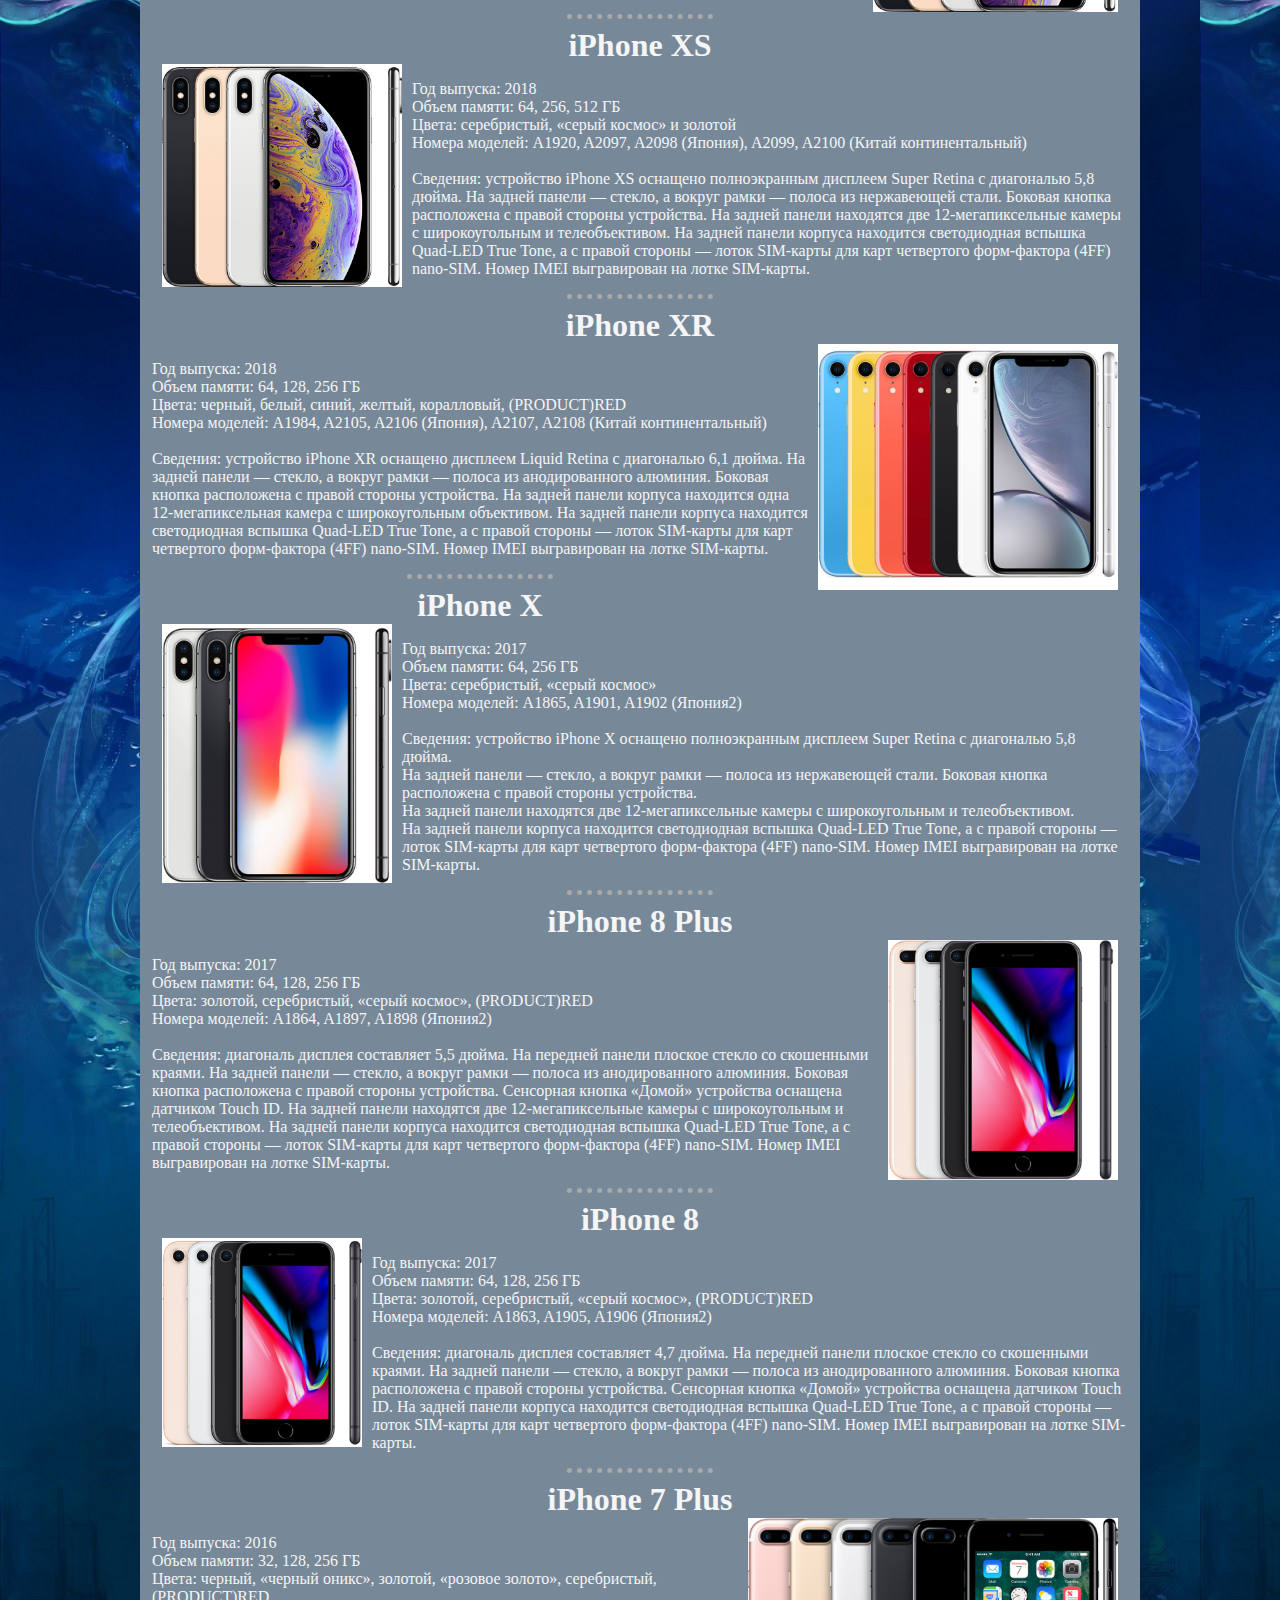
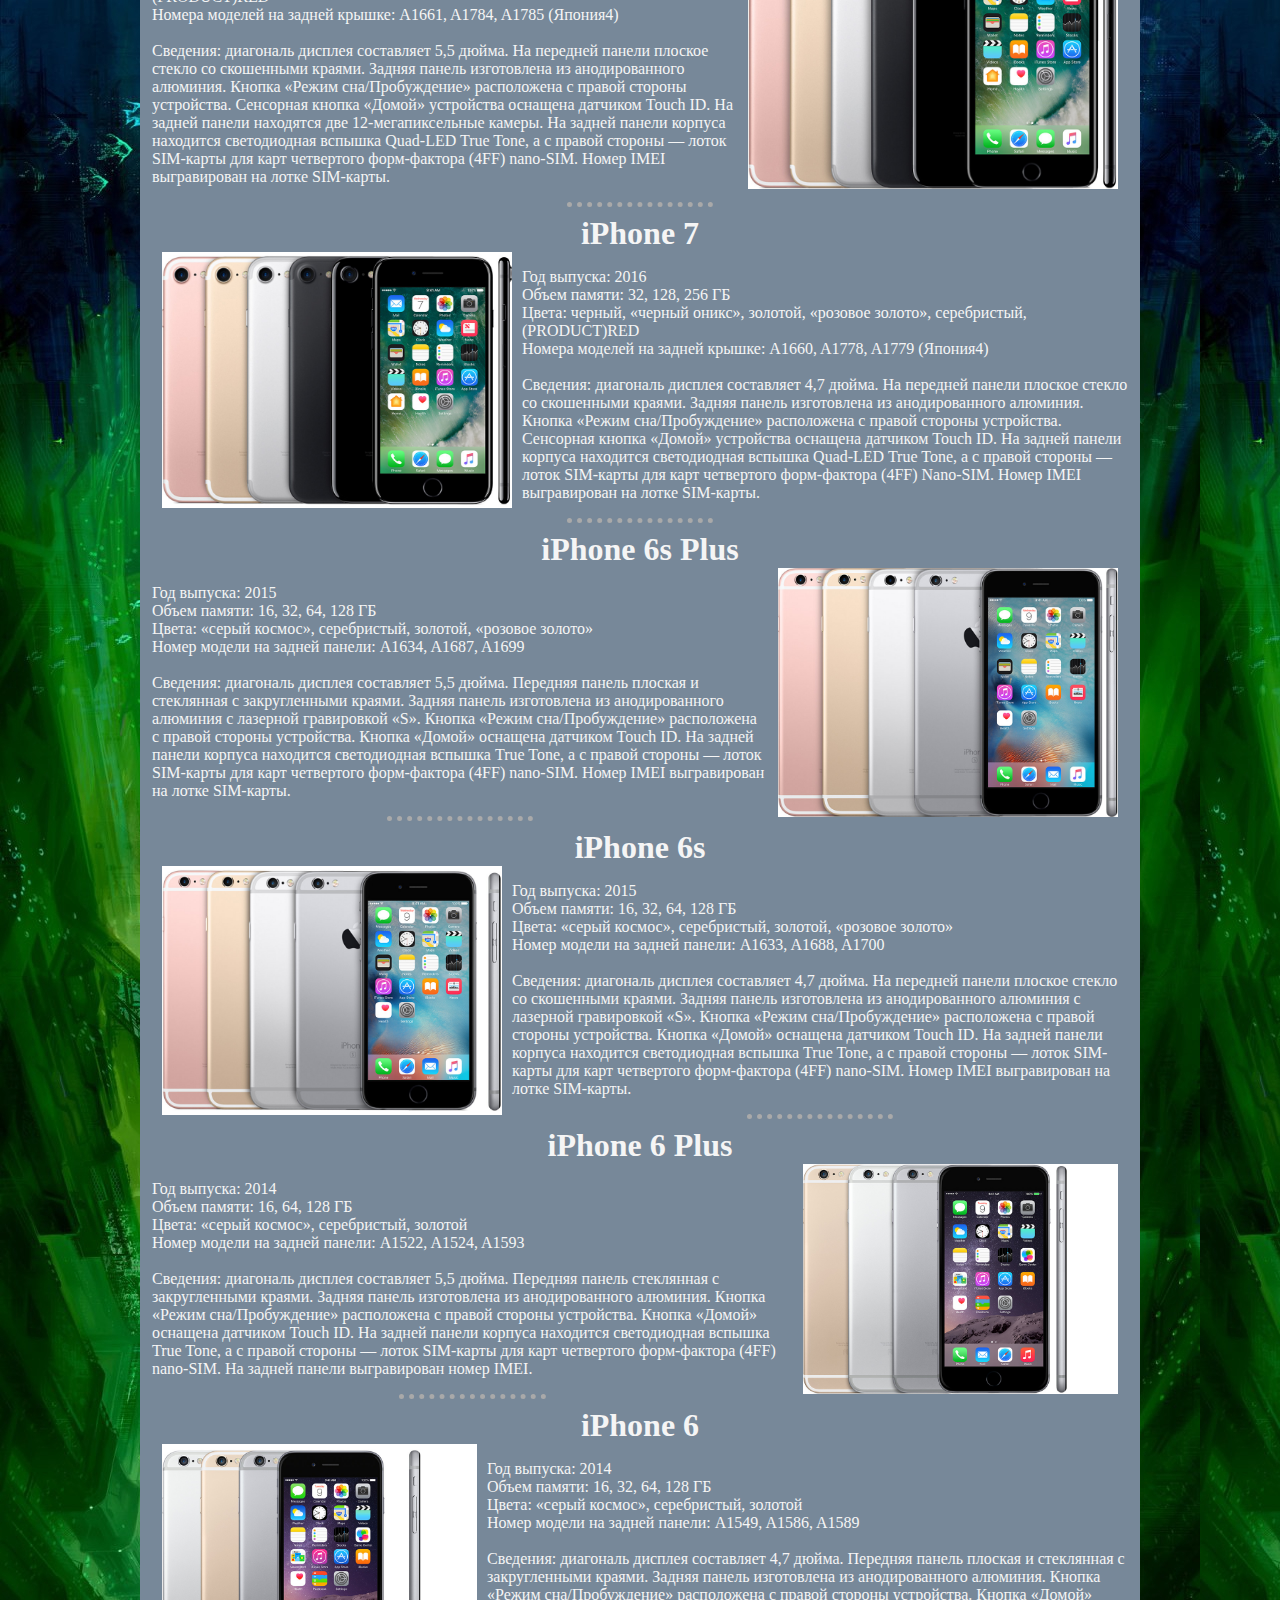
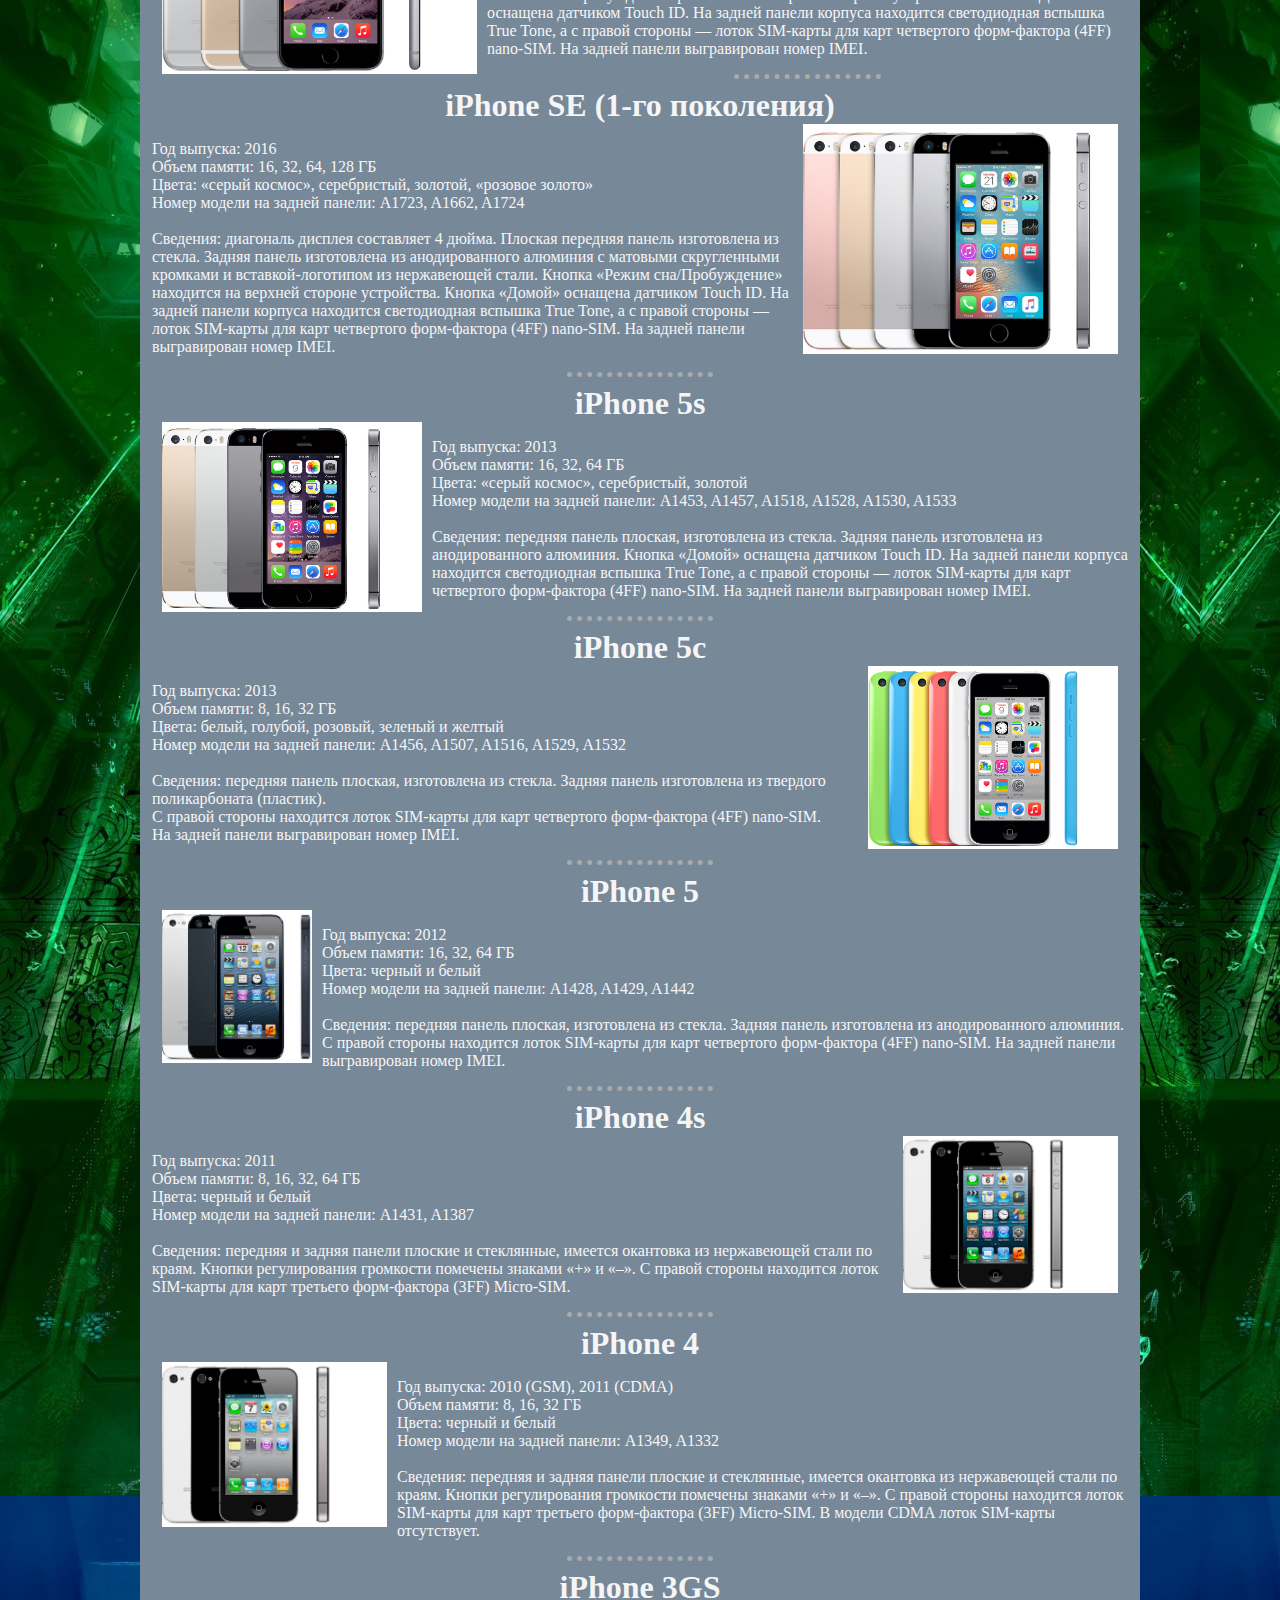
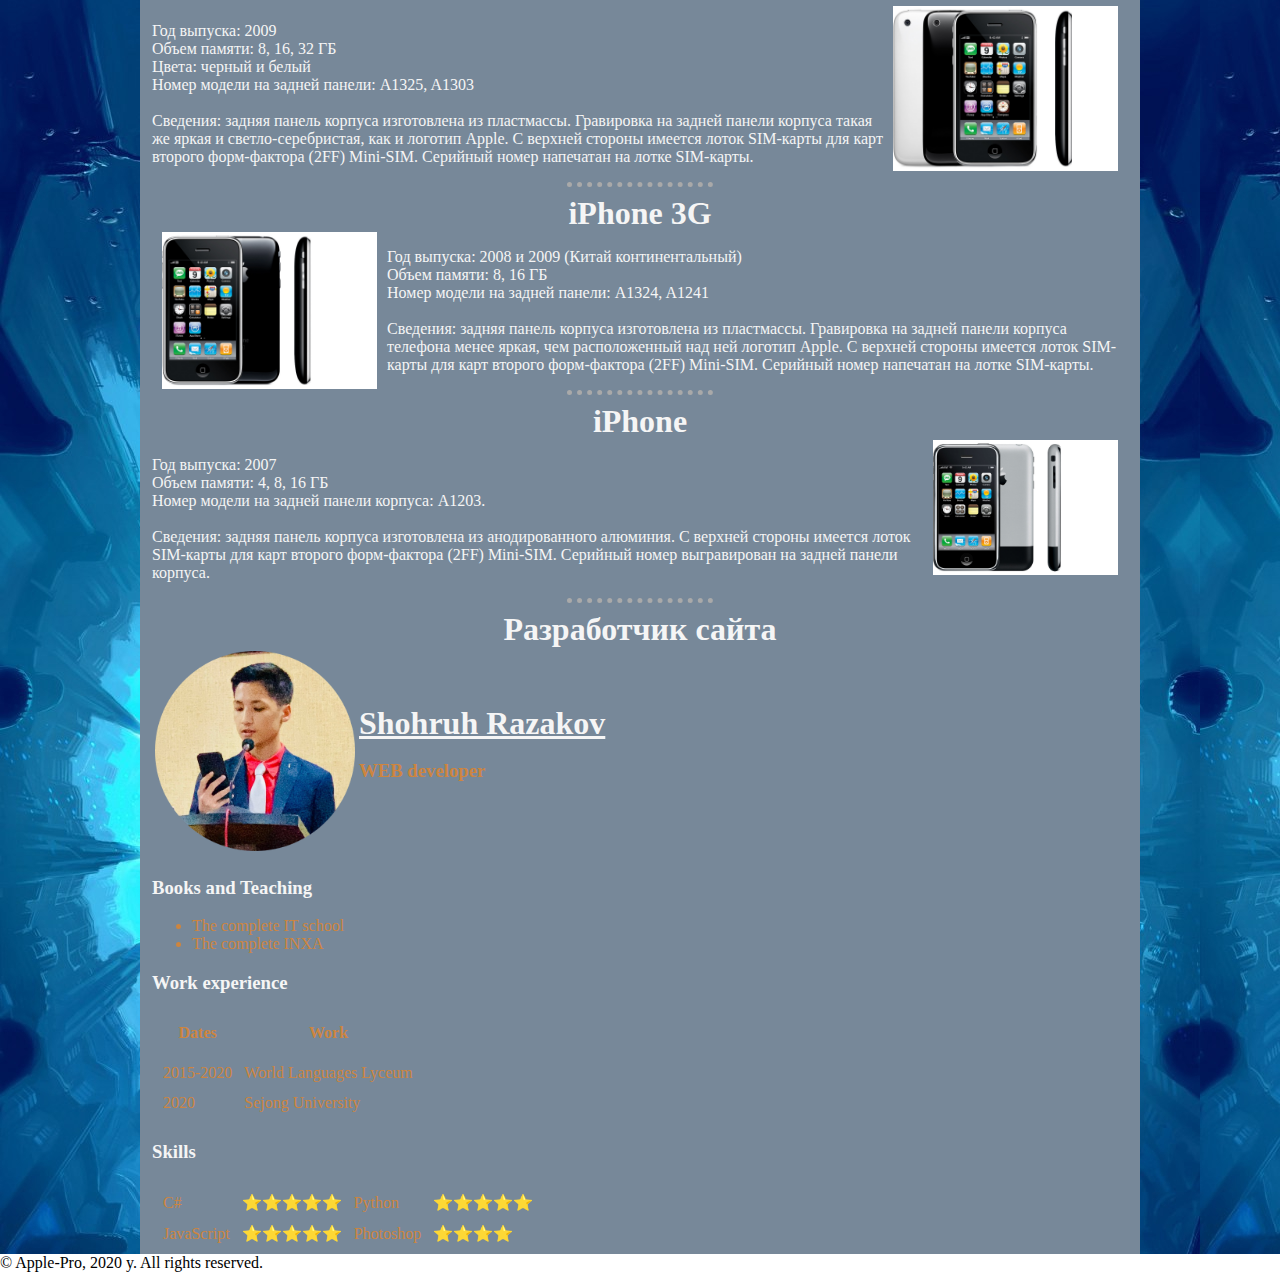
==== commit 4c4399f0: "Update index.html" ====
--- a/index.html
+++ b/index.html
@@ -40,7 +40,7 @@
             <li><a href="#iPhone SE (1-го поколения)" class="href">iPhone SE (1-го поколения)</a></li>
             <li><a href="#iPhone 5s" class="href">iPhone 5s</a></li>
             <li><a href="#iPhone 5c" class="href">iPhone 5c</a></li>
-            <li><a href="https://www.tiktok.com/@martini_go?lang=ru-RU" class="href" target="_blank">iPhone 5</a></li>
+            <li><a href="#iPhone 5" class="href" target="_blank">iPhone 5</a></li>
             <li><a href="#iPhone 4s" class="href">iPhone 4s</a></li>
             <li><a href="#iPhone 4" class="href">iPhone 4</a></li>
             <li><a href="#iPhone 3GS" class="href">iPhone 3GS</a></li>
--- a/WEB.css
+++ b/WEB.css
@@ -1,5 +1,5 @@
 .hed{
-    padding-right: 300px;
+    padding-right: 12px;
 }
 hr{
     border-style: dotted none none;
@@ -64,30 +64,3 @@
     background-color: lightslategray;
 }
 
-footer{
-    background-color: whitesmoke;
-}
-h3{
-    color: whitesmoke;
-}
-tr{
-    color: peru;
-}
-li{
-    color: whitesmoke;
-}
-.D{
-    color: blue;
-}
-.sbody{
-    width: 900px;
-background-size: 900px;
-    padding-left: 300px;
-}
-.dop{
-    width: 290px;
-    height: 200px;
-    margin: 1px;
-    border: solid;
-    
-}
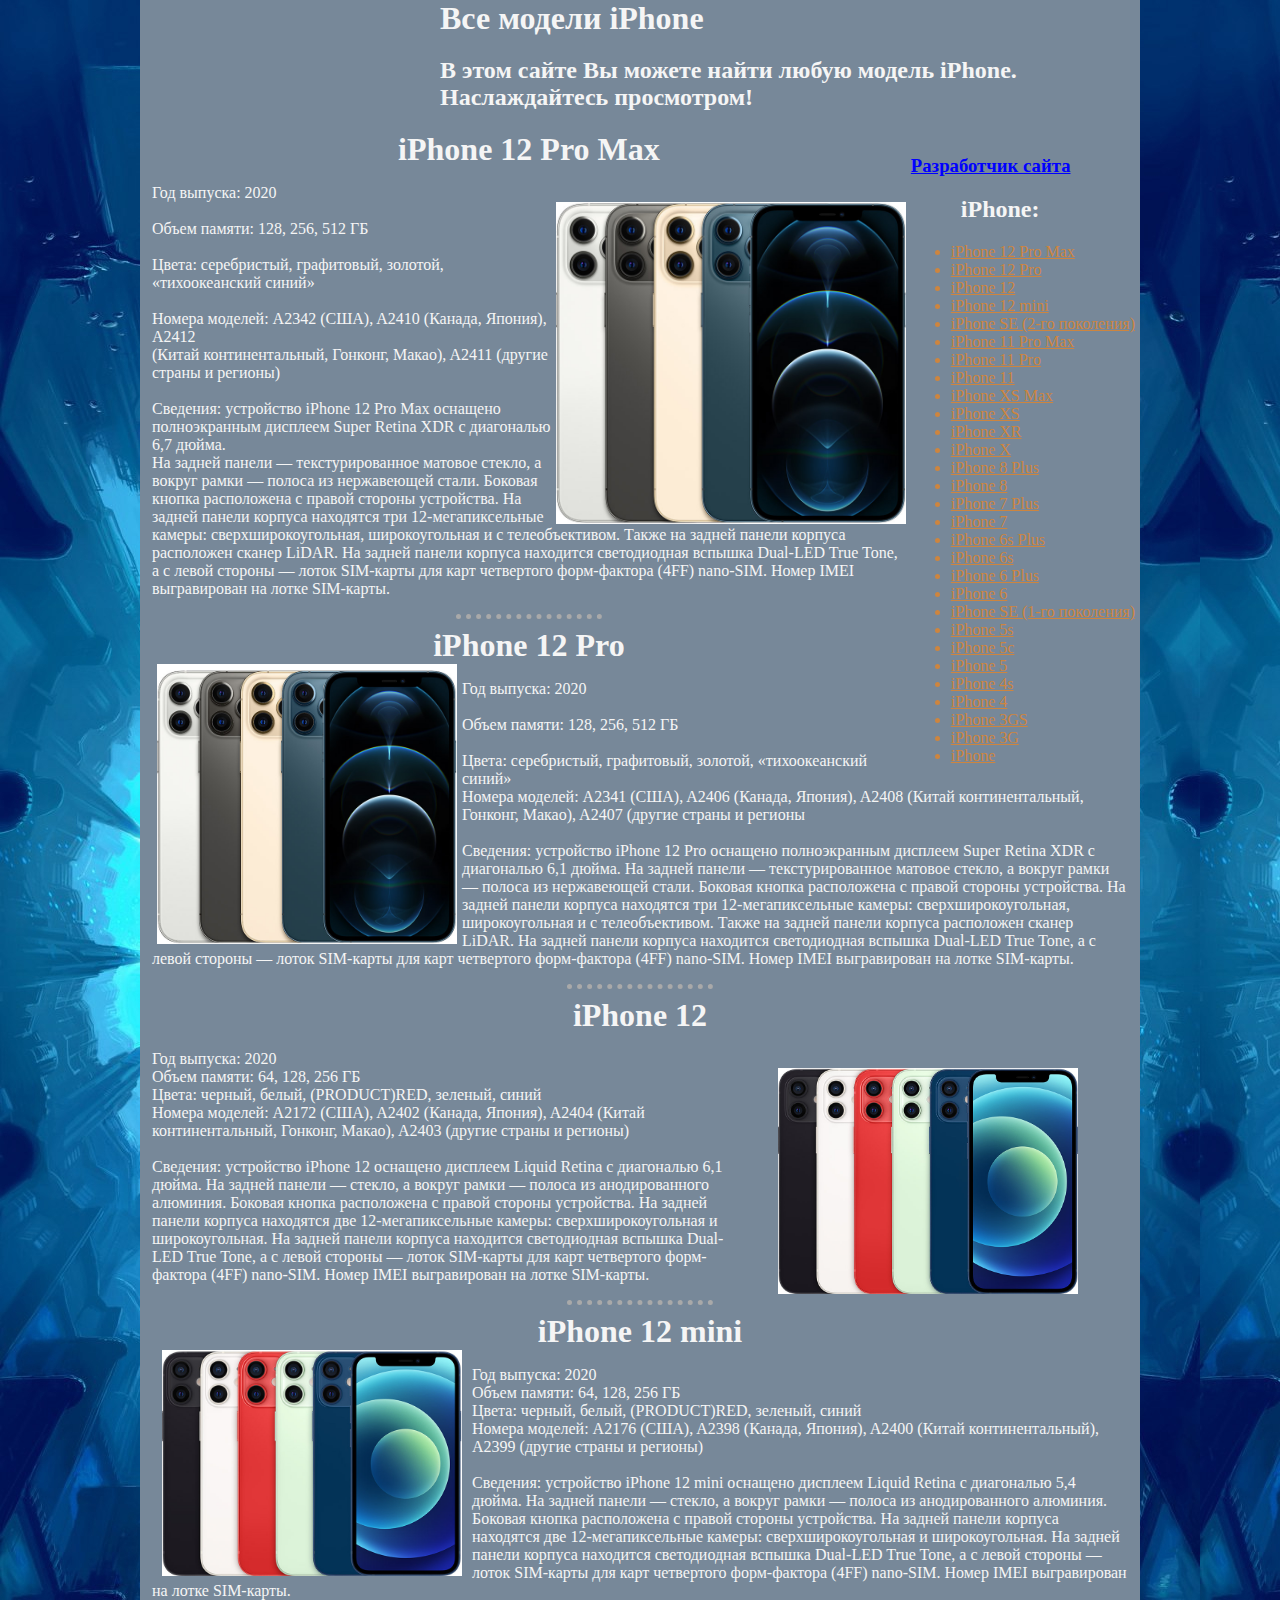
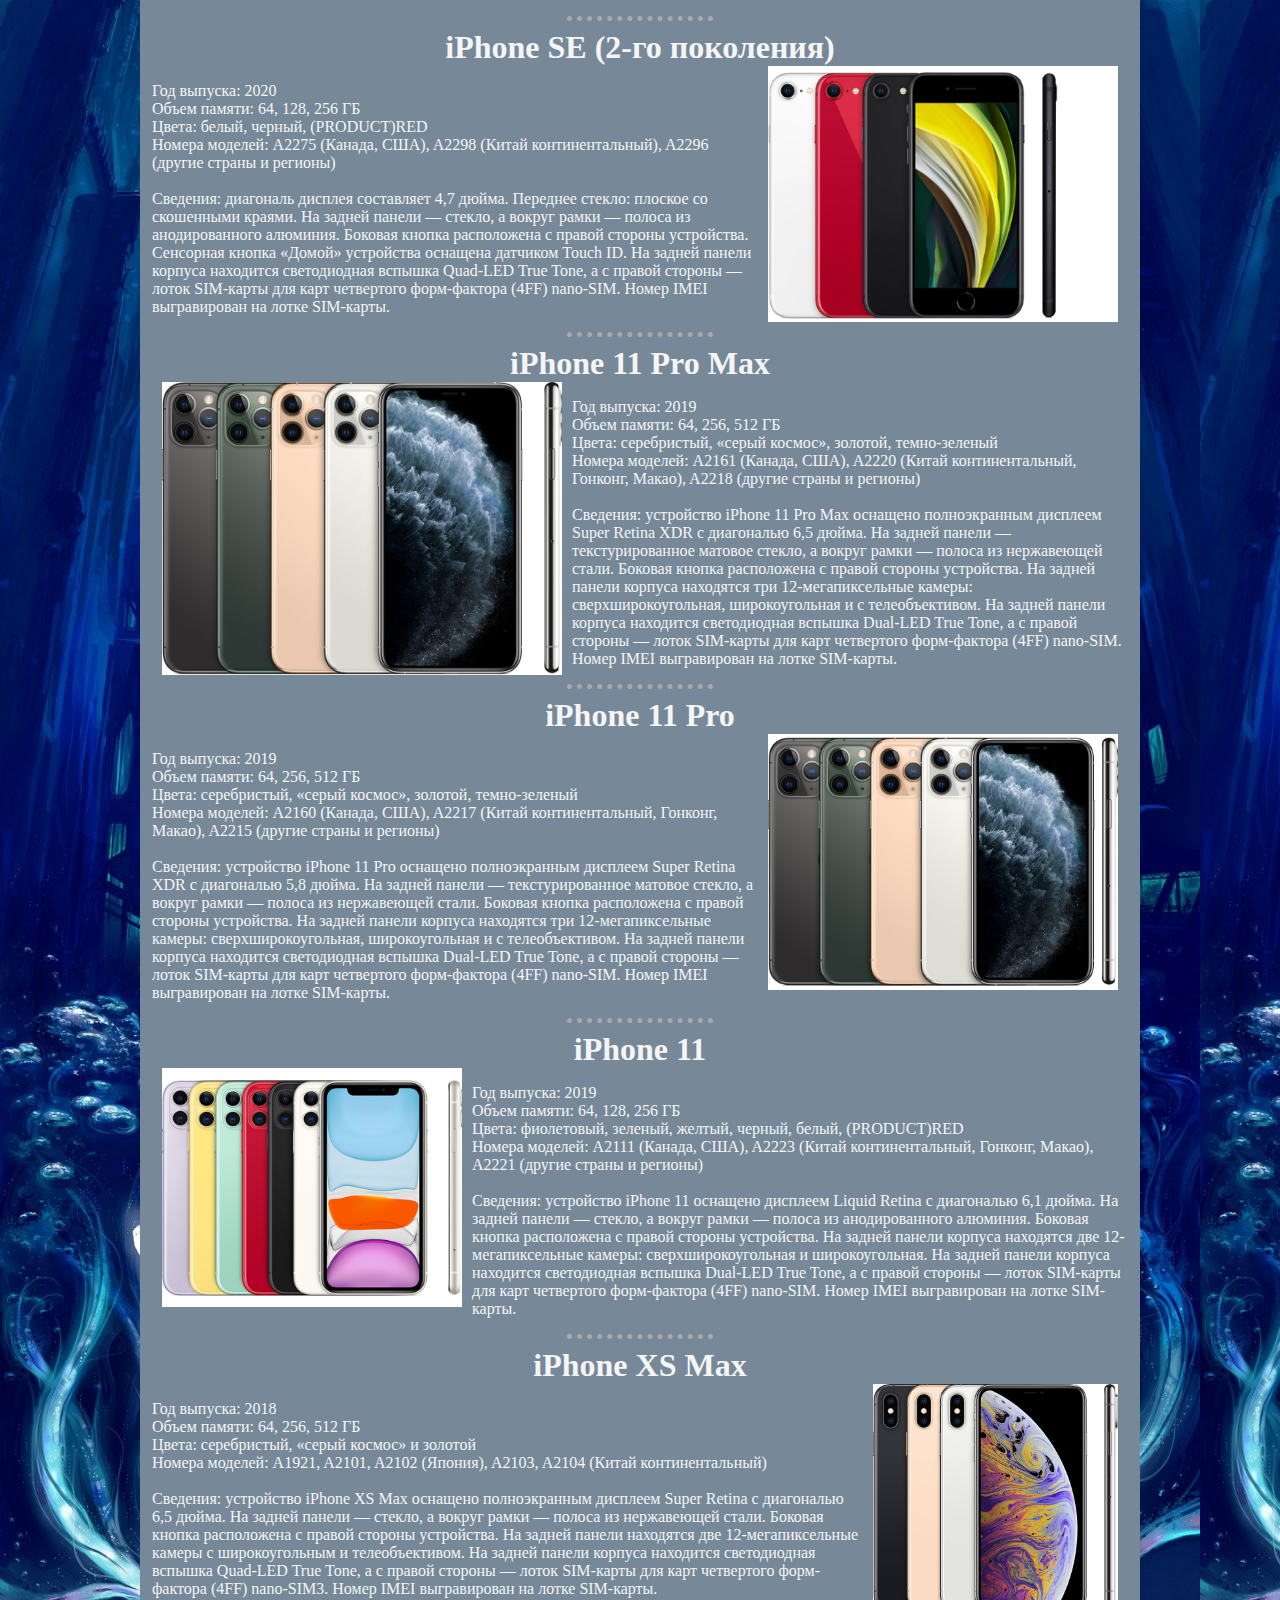
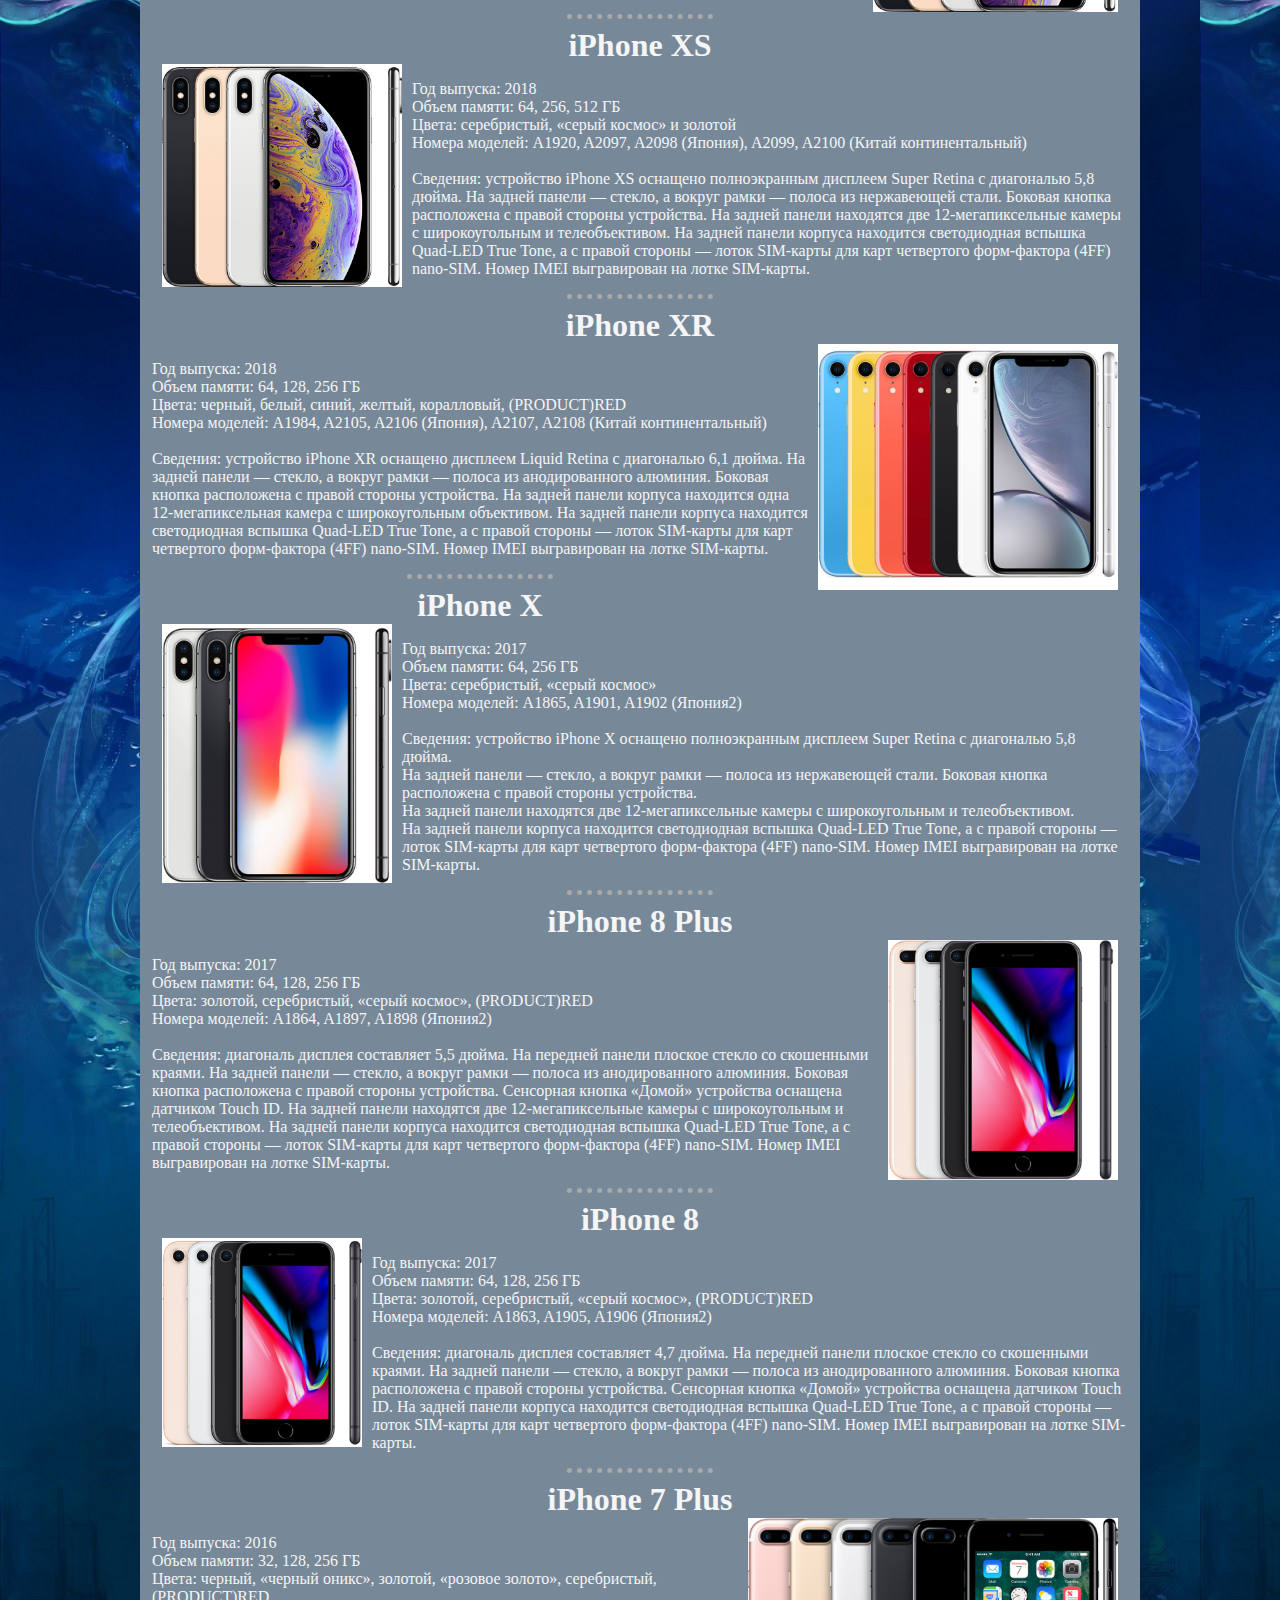
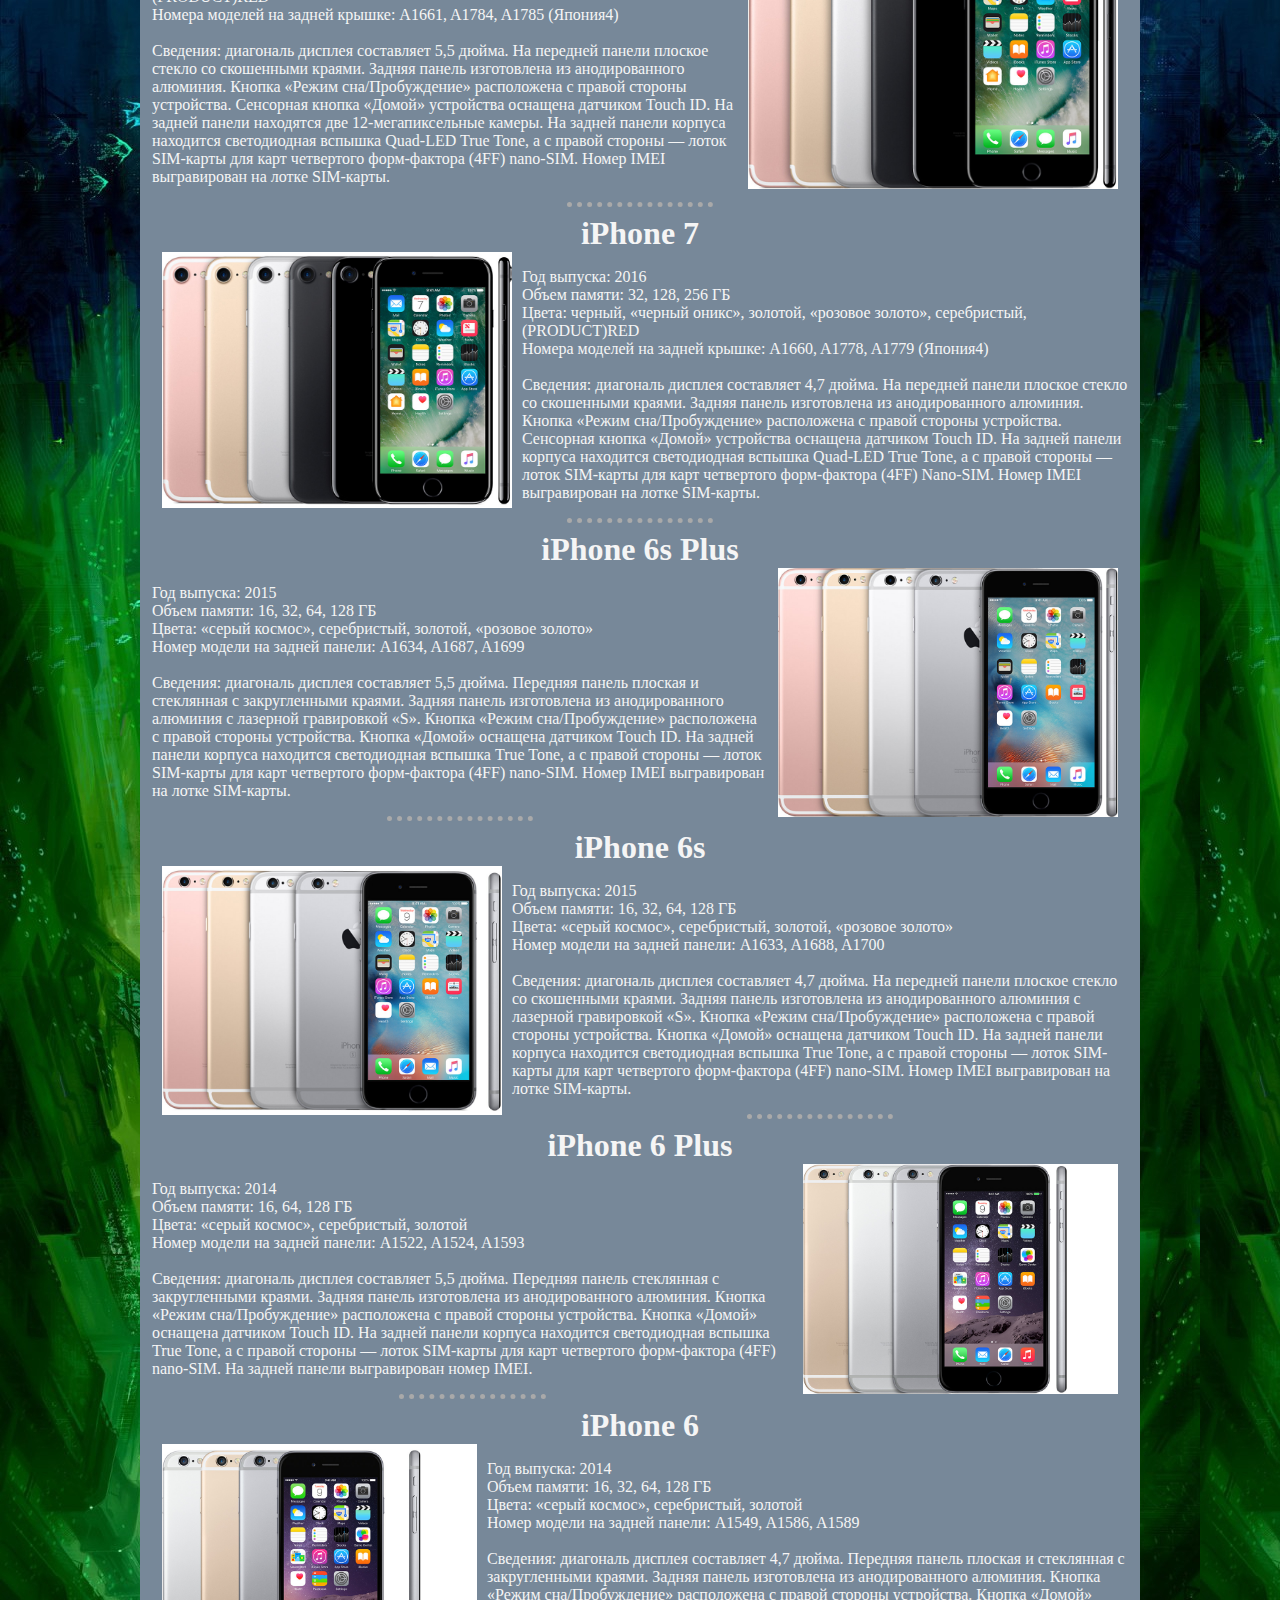
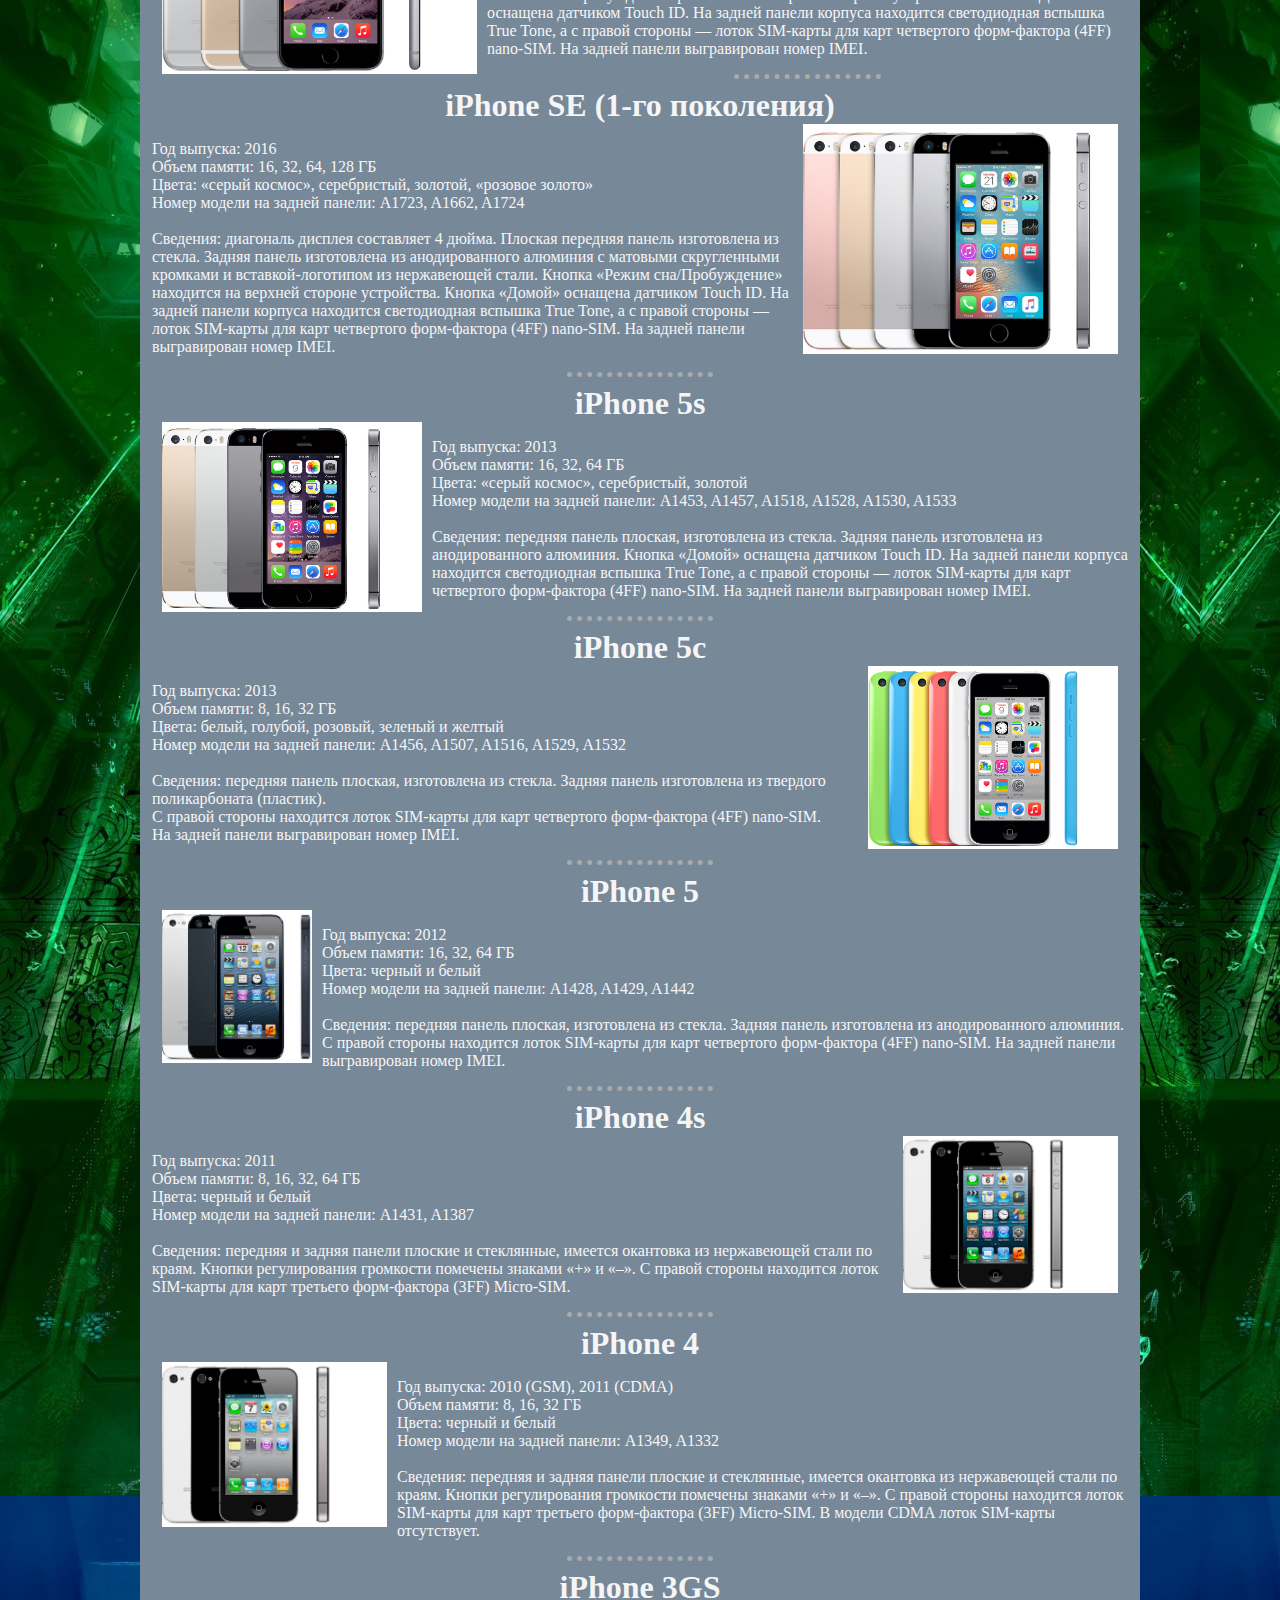
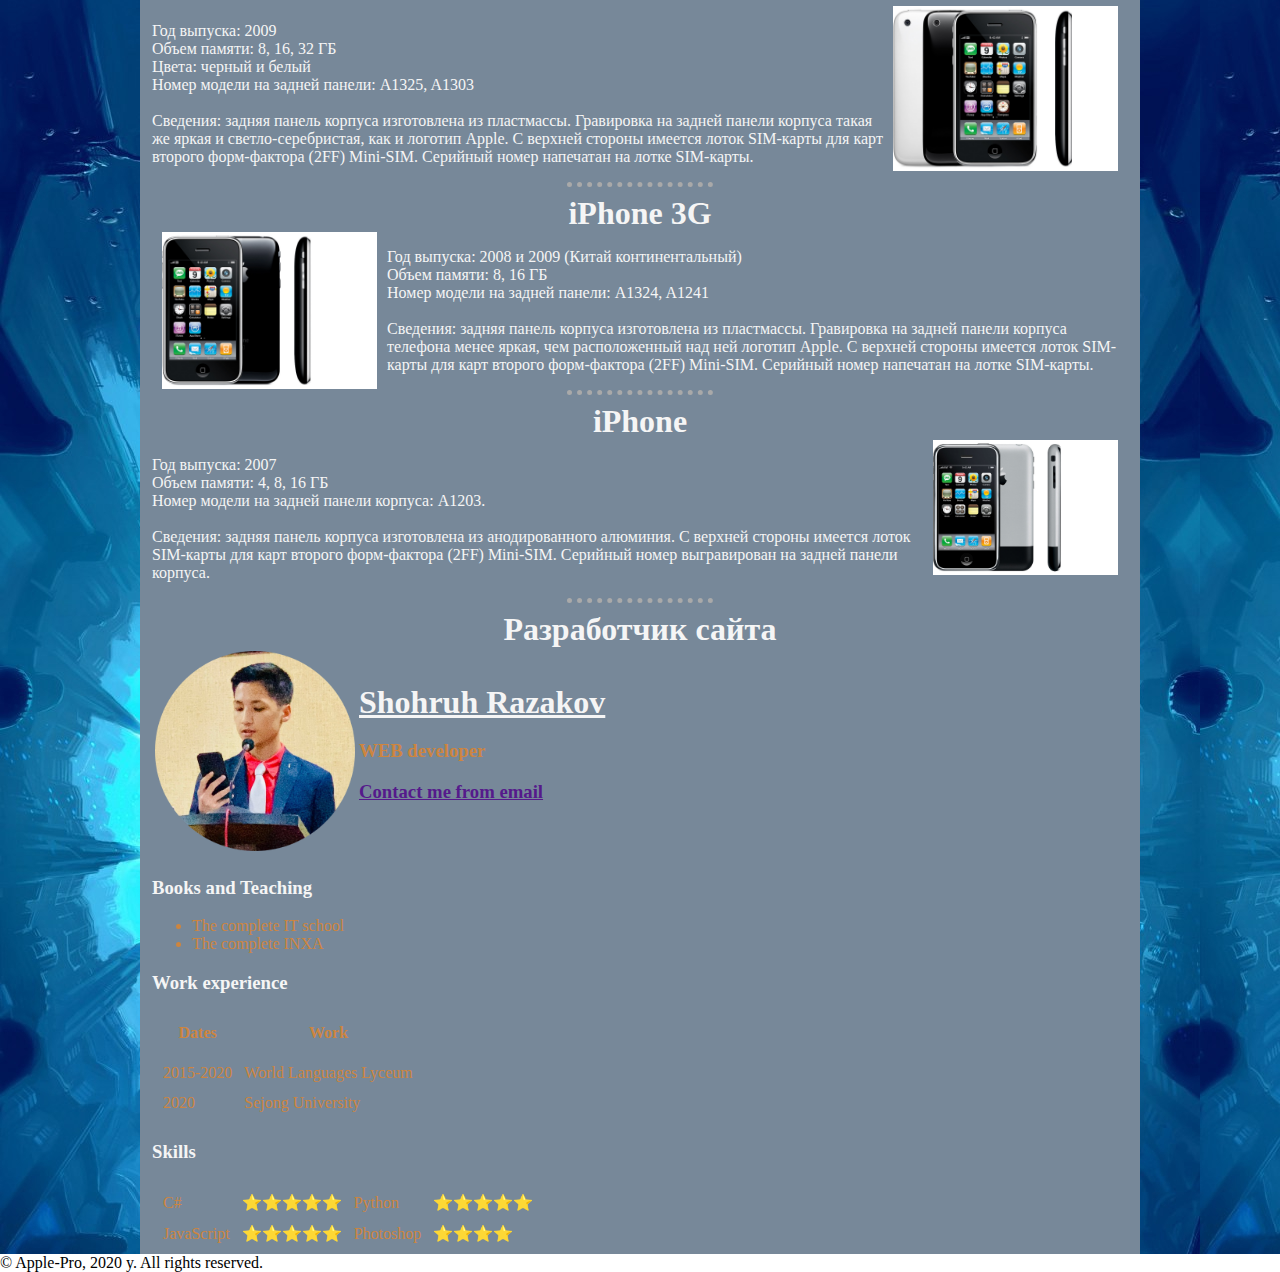
==== commit 4bc58611: "Update index.html" ====
--- a/index.html
+++ b/index.html
@@ -40,7 +40,7 @@
             <li><a href="#iPhone SE (1-го поколения)" class="href">iPhone SE (1-го поколения)</a></li>
             <li><a href="#iPhone 5s" class="href">iPhone 5s</a></li>
             <li><a href="#iPhone 5c" class="href">iPhone 5c</a></li>
-            <li><a href="#iPhone 5" class="href" target="_blank">iPhone 5</a></li>
+            <li><a href="#iPhone 5" class="href">iPhone 5</a></li>
             <li><a href="#iPhone 4s" class="href">iPhone 4s</a></li>
             <li><a href="#iPhone 4" class="href">iPhone 4</a></li>
             <li><a href="#iPhone 3GS" class="href">iPhone 3GS</a></li>
@@ -327,6 +327,7 @@
             <td>
                 <a href="https://t.me/barno3000" target="_blank" style="color: whitesmoke;" title="Shohruh Razakov"><h1>Shohruh Razakov</h1></a>
                 <h3 style="color: peru;">WEB developer</h3>
+                <h3><a href="">Contact me from email</a></h3>
             </td>
         </tr>
     </table>
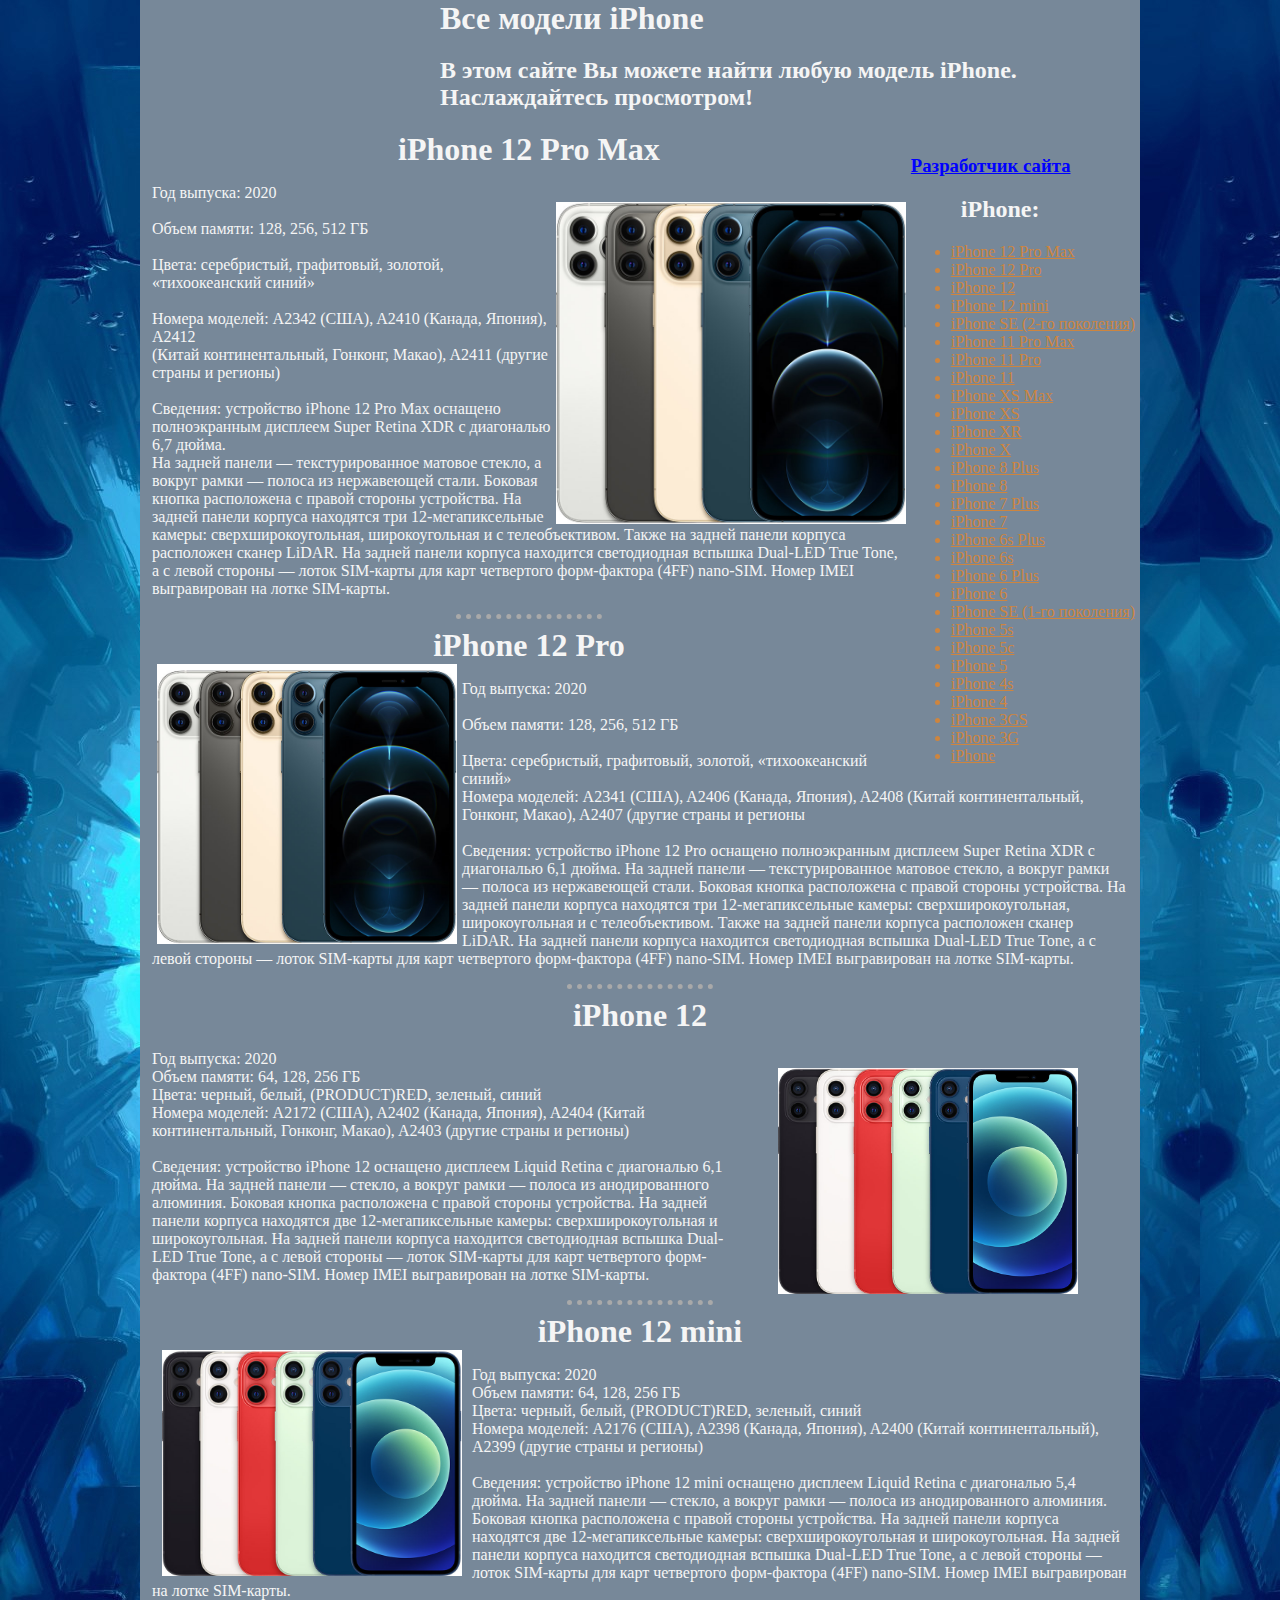
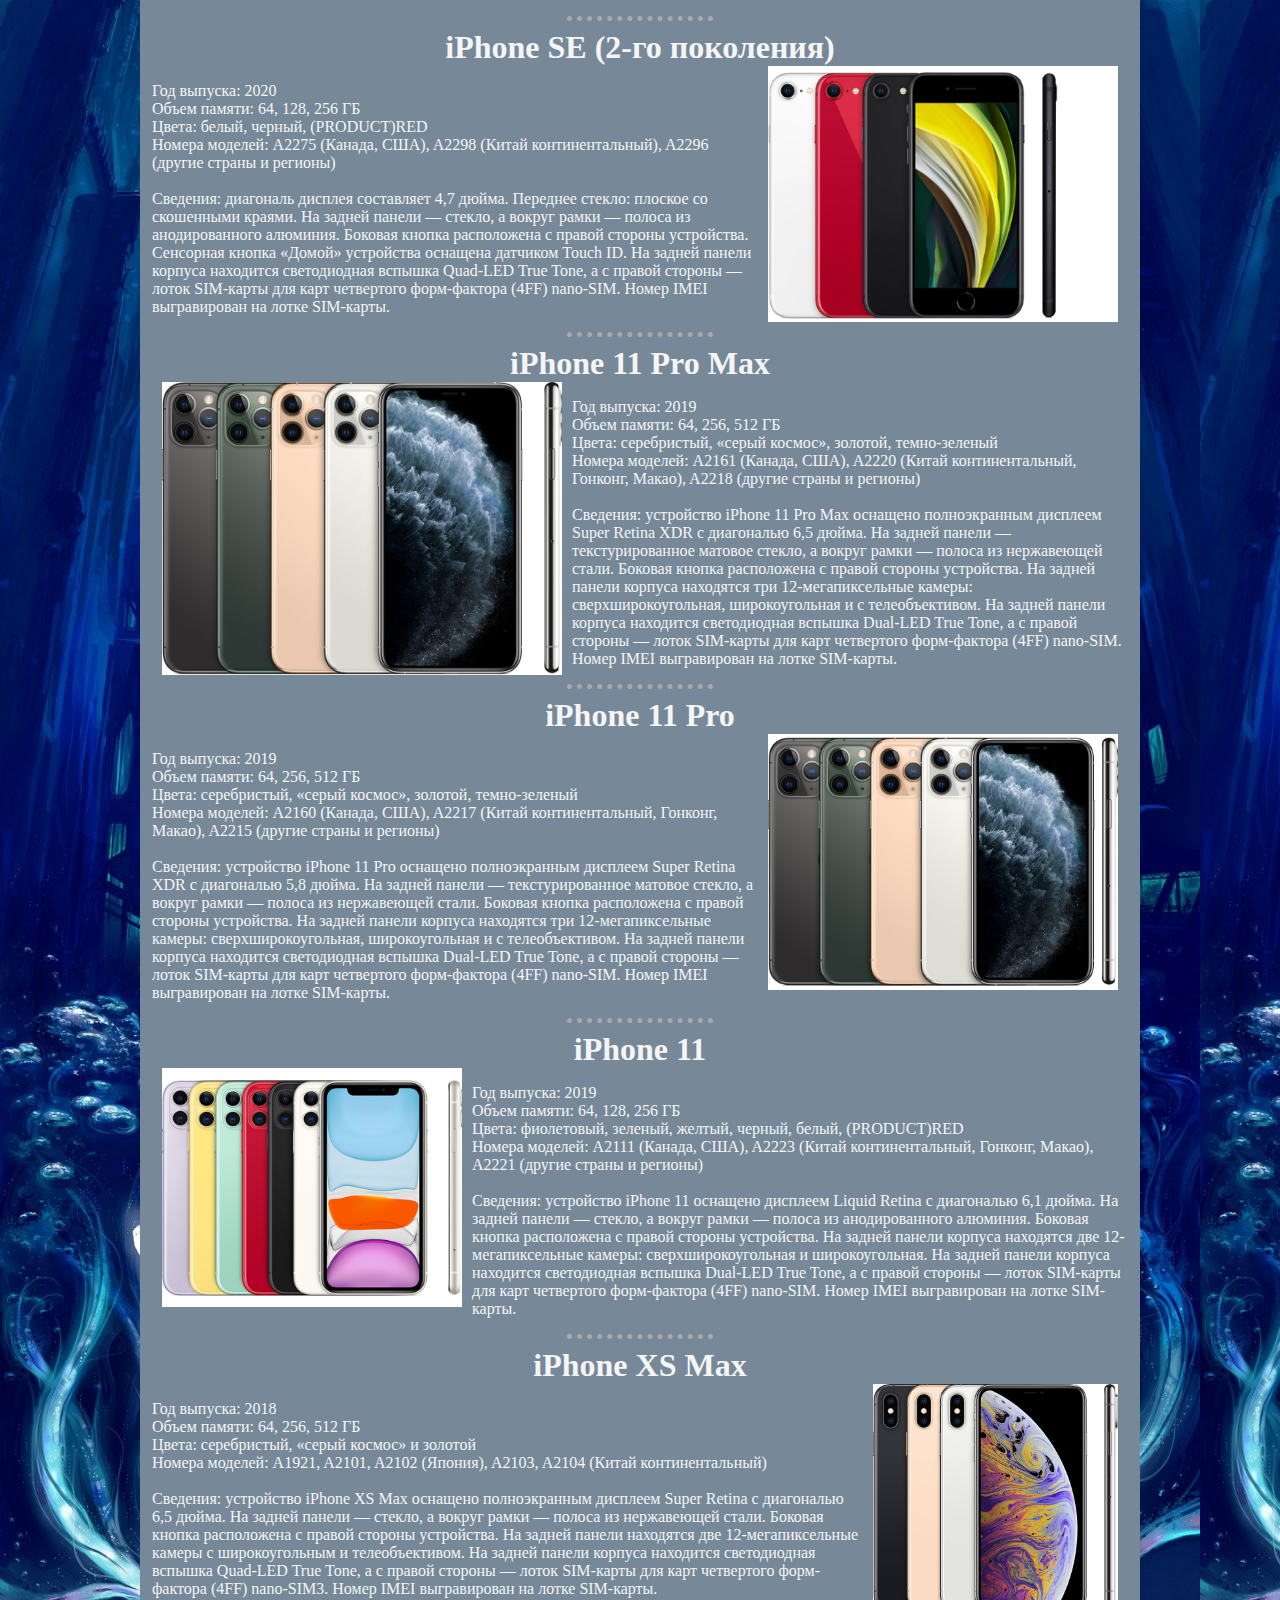
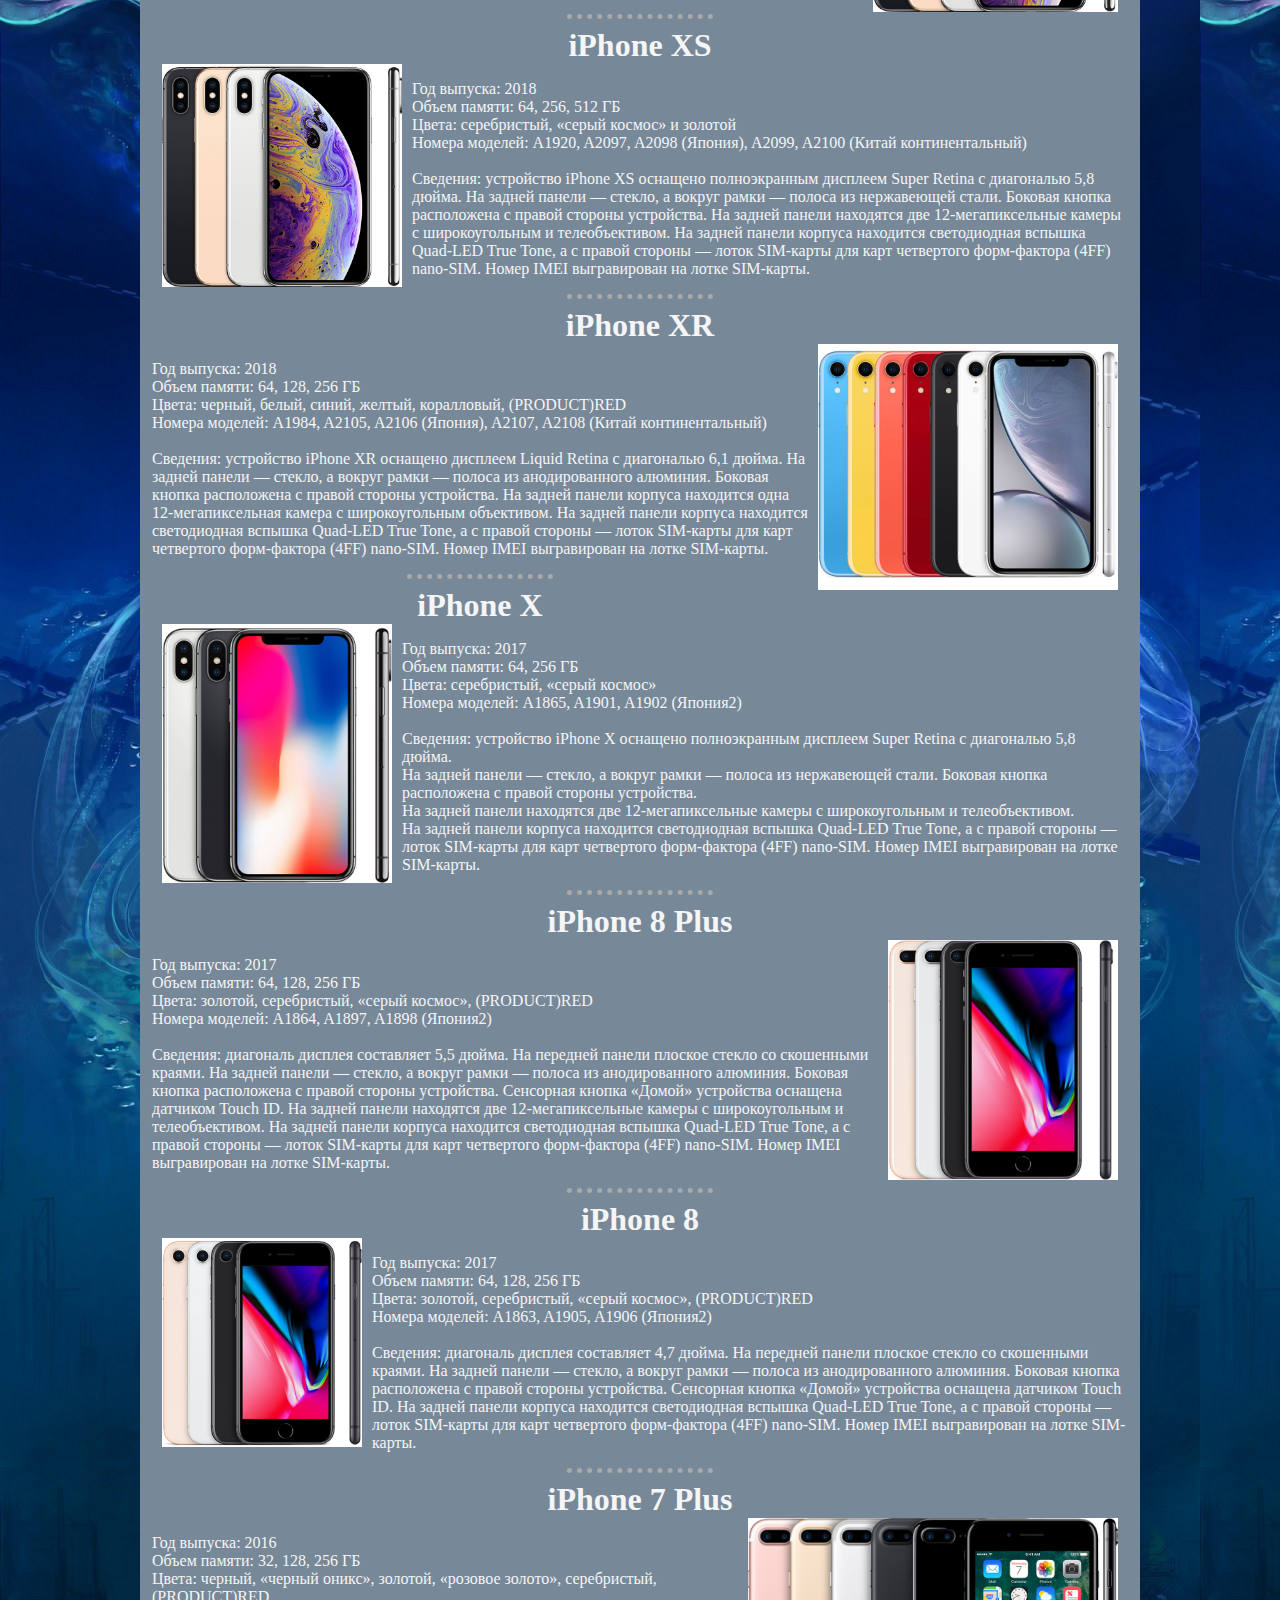
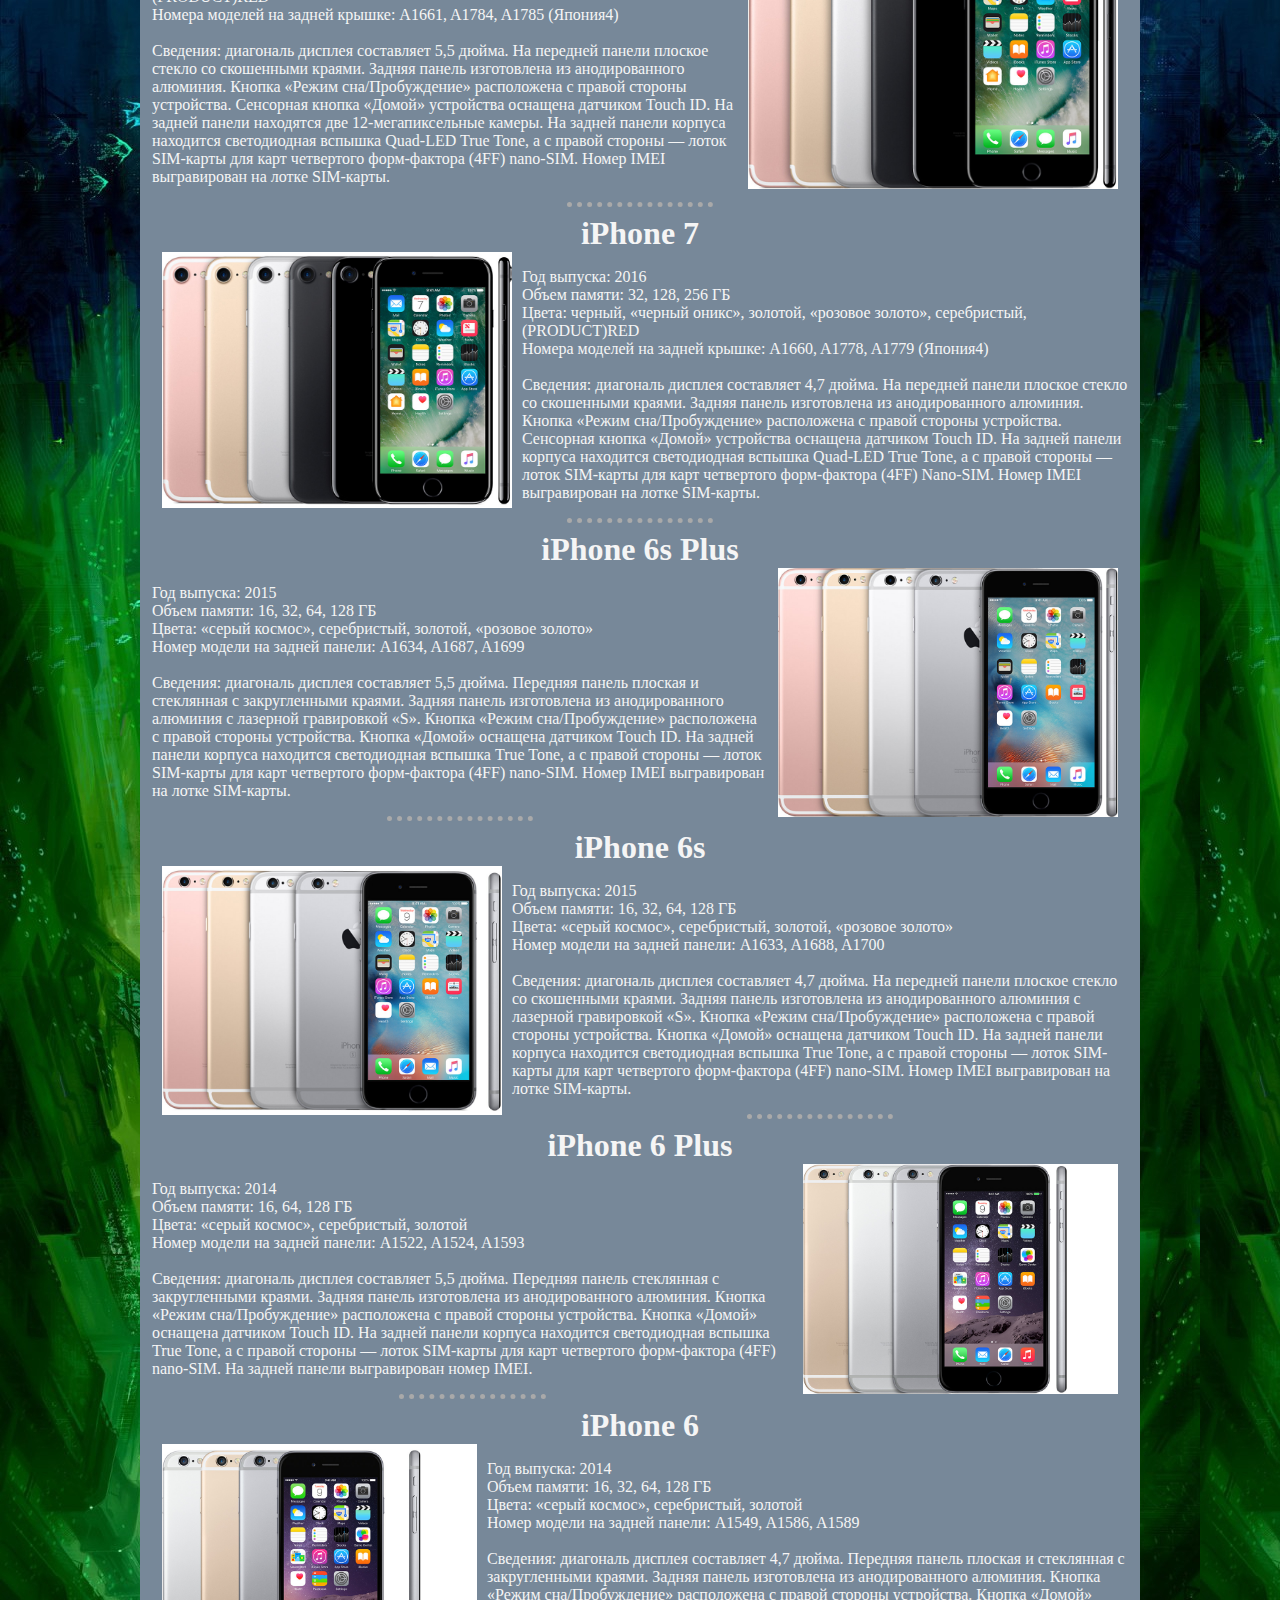
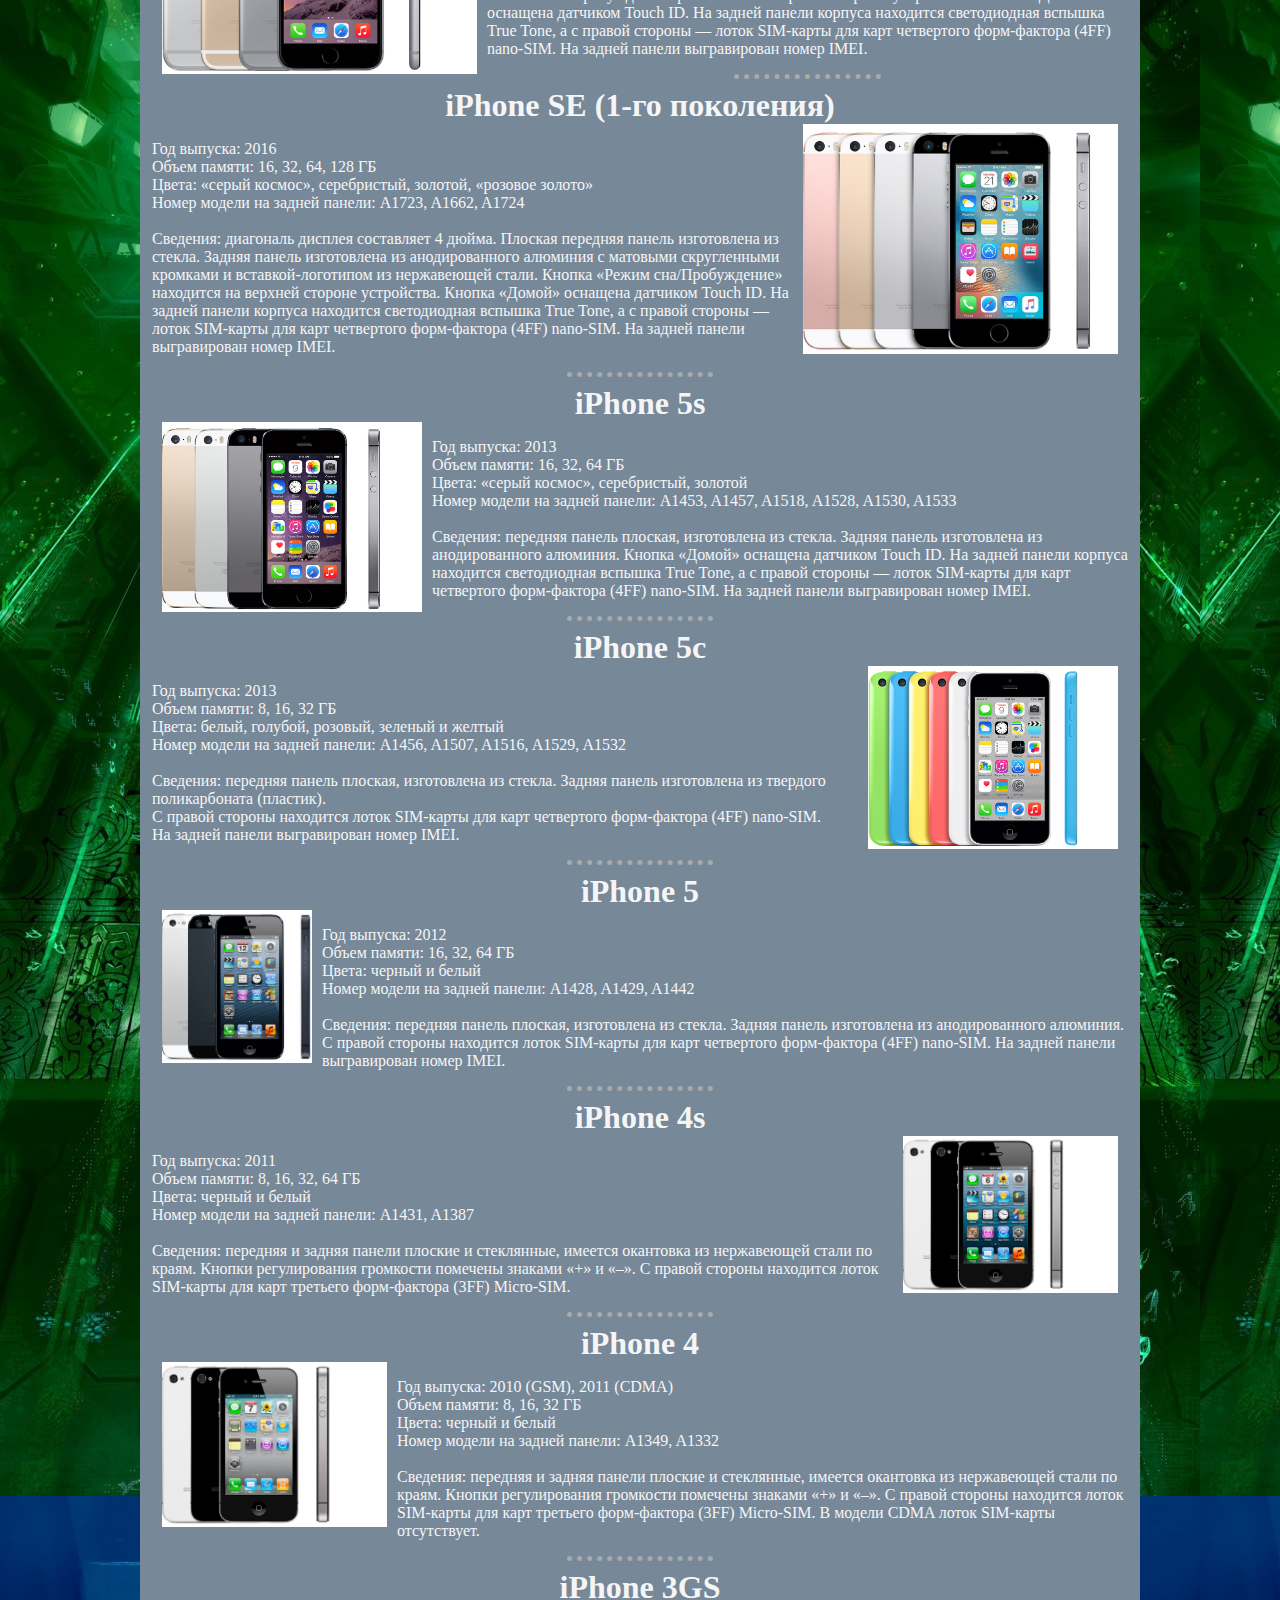
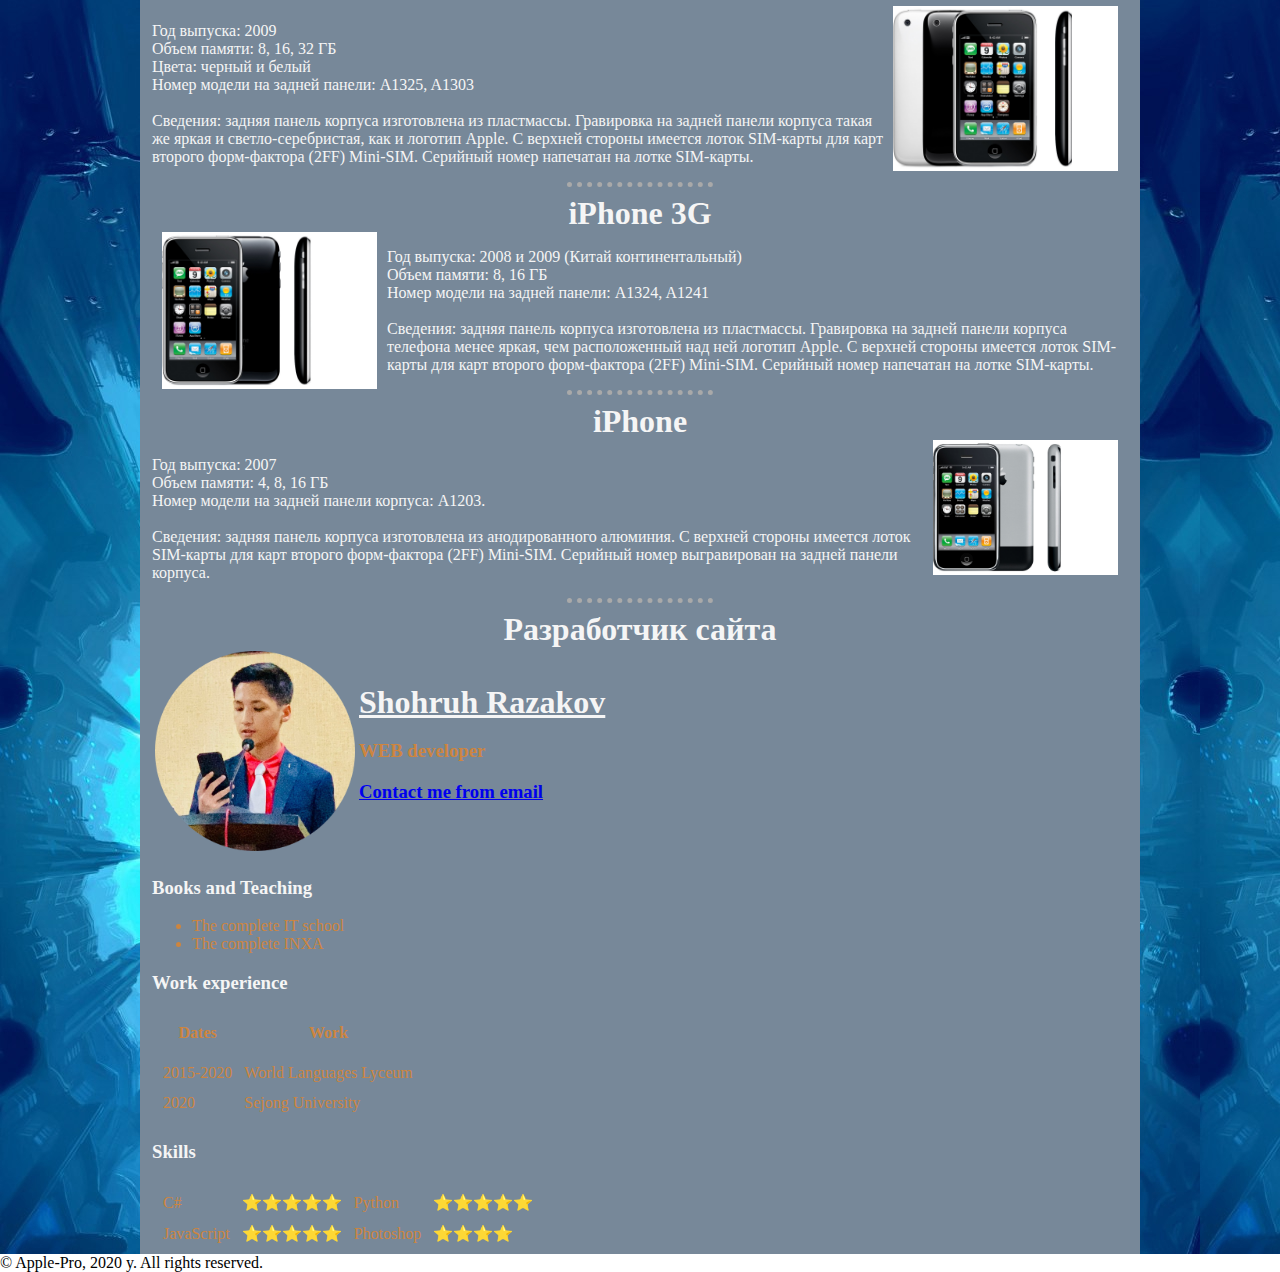
==== commit d90eb57c: "Update index.html" ====
--- a/index.html
+++ b/index.html
@@ -327,7 +327,7 @@
             <td>
                 <a href="https://t.me/barno3000" target="_blank" style="color: whitesmoke;" title="Shohruh Razakov"><h1>Shohruh Razakov</h1></a>
                 <h3 style="color: peru;">WEB developer</h3>
-                <h3><a href="">Contact me from email</a></h3>
+                <h3><a href="https://shohruh7.github.io/Contact/" target="_blank">Contact me from email</a></h3>
             </td>
         </tr>
     </table>
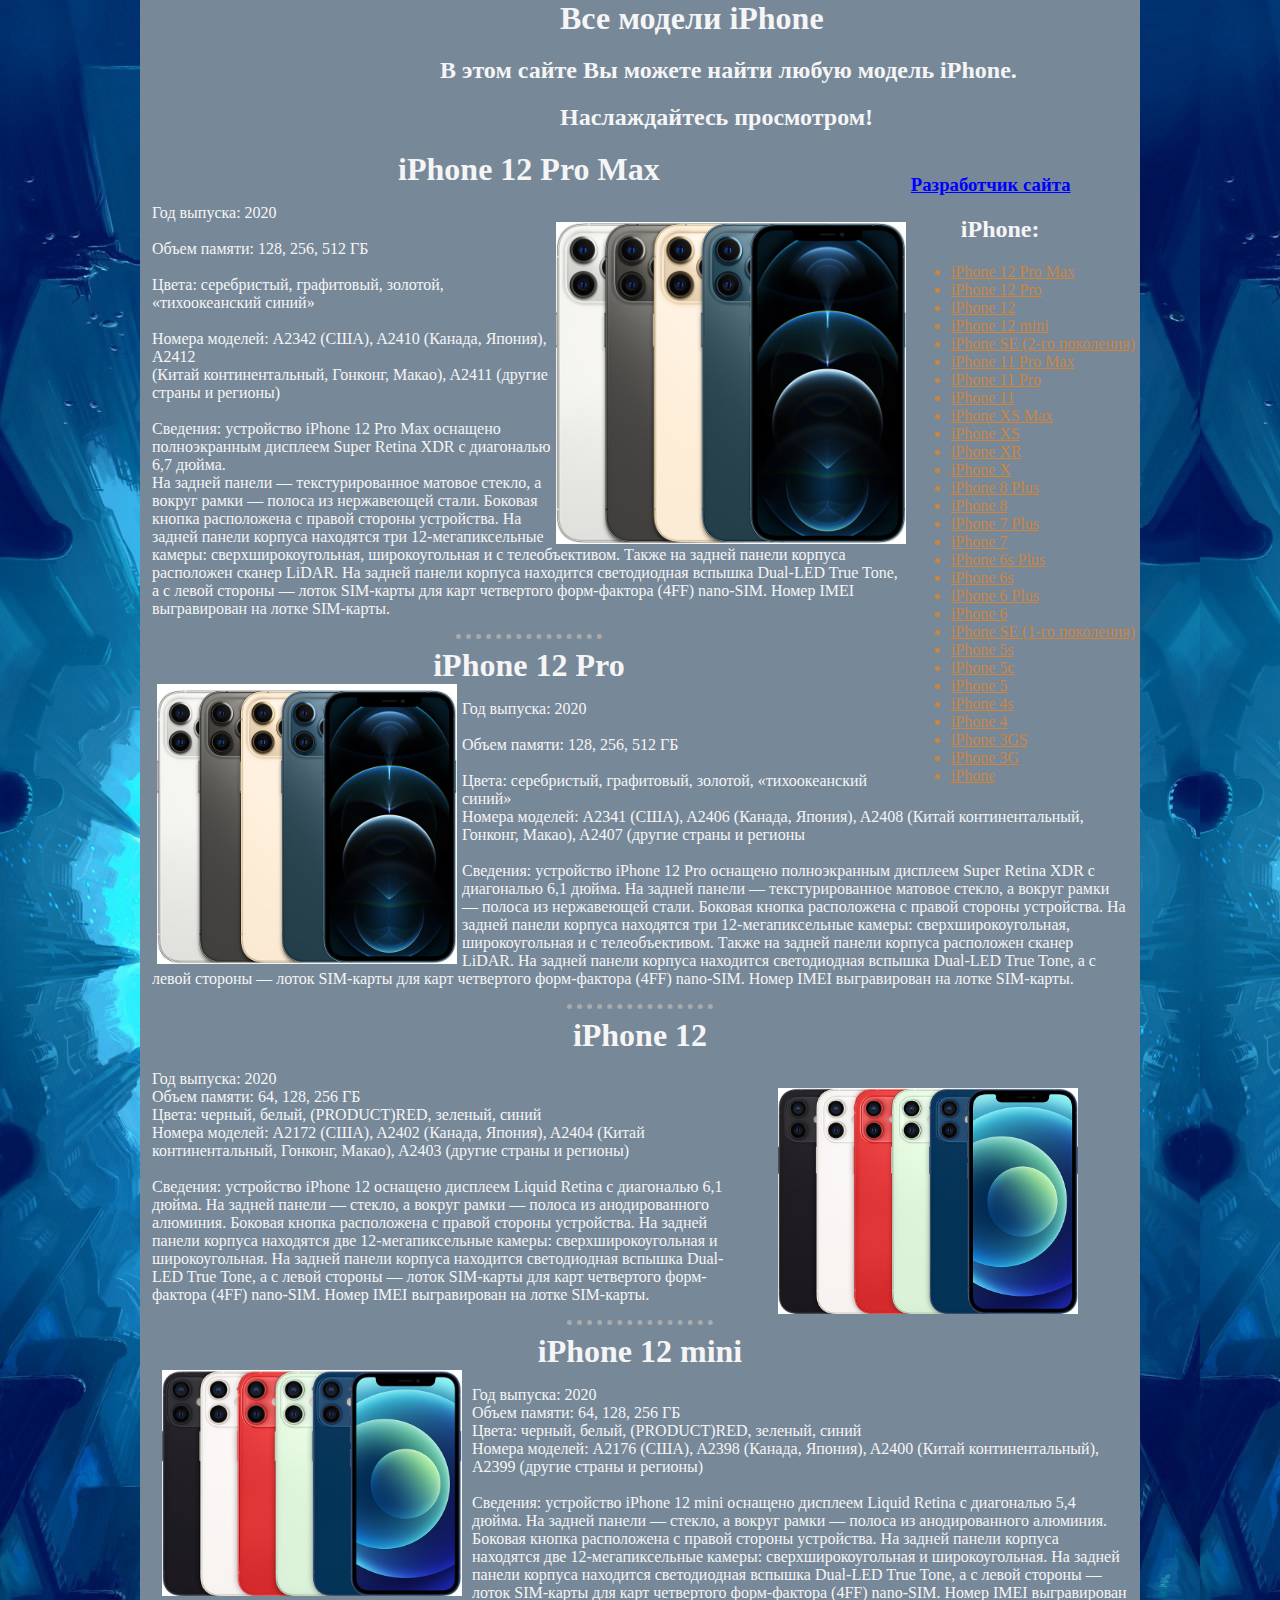
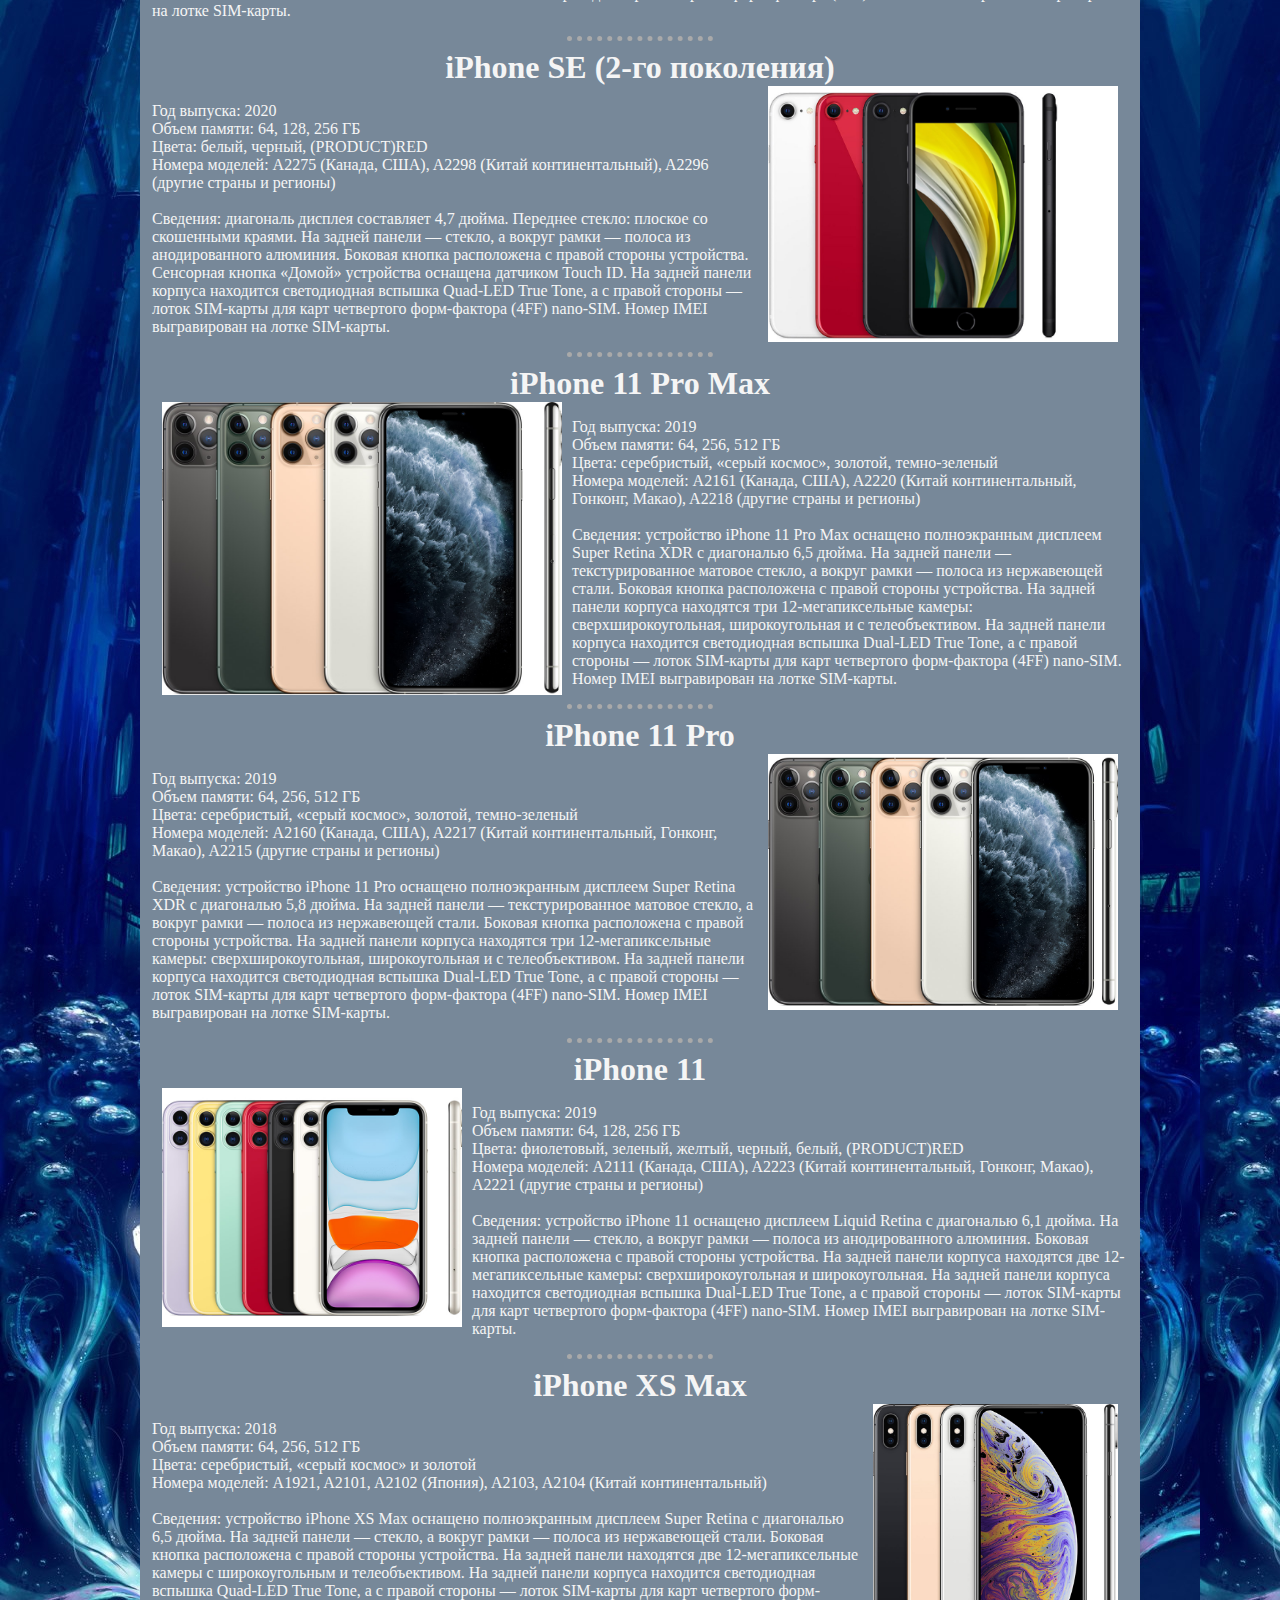
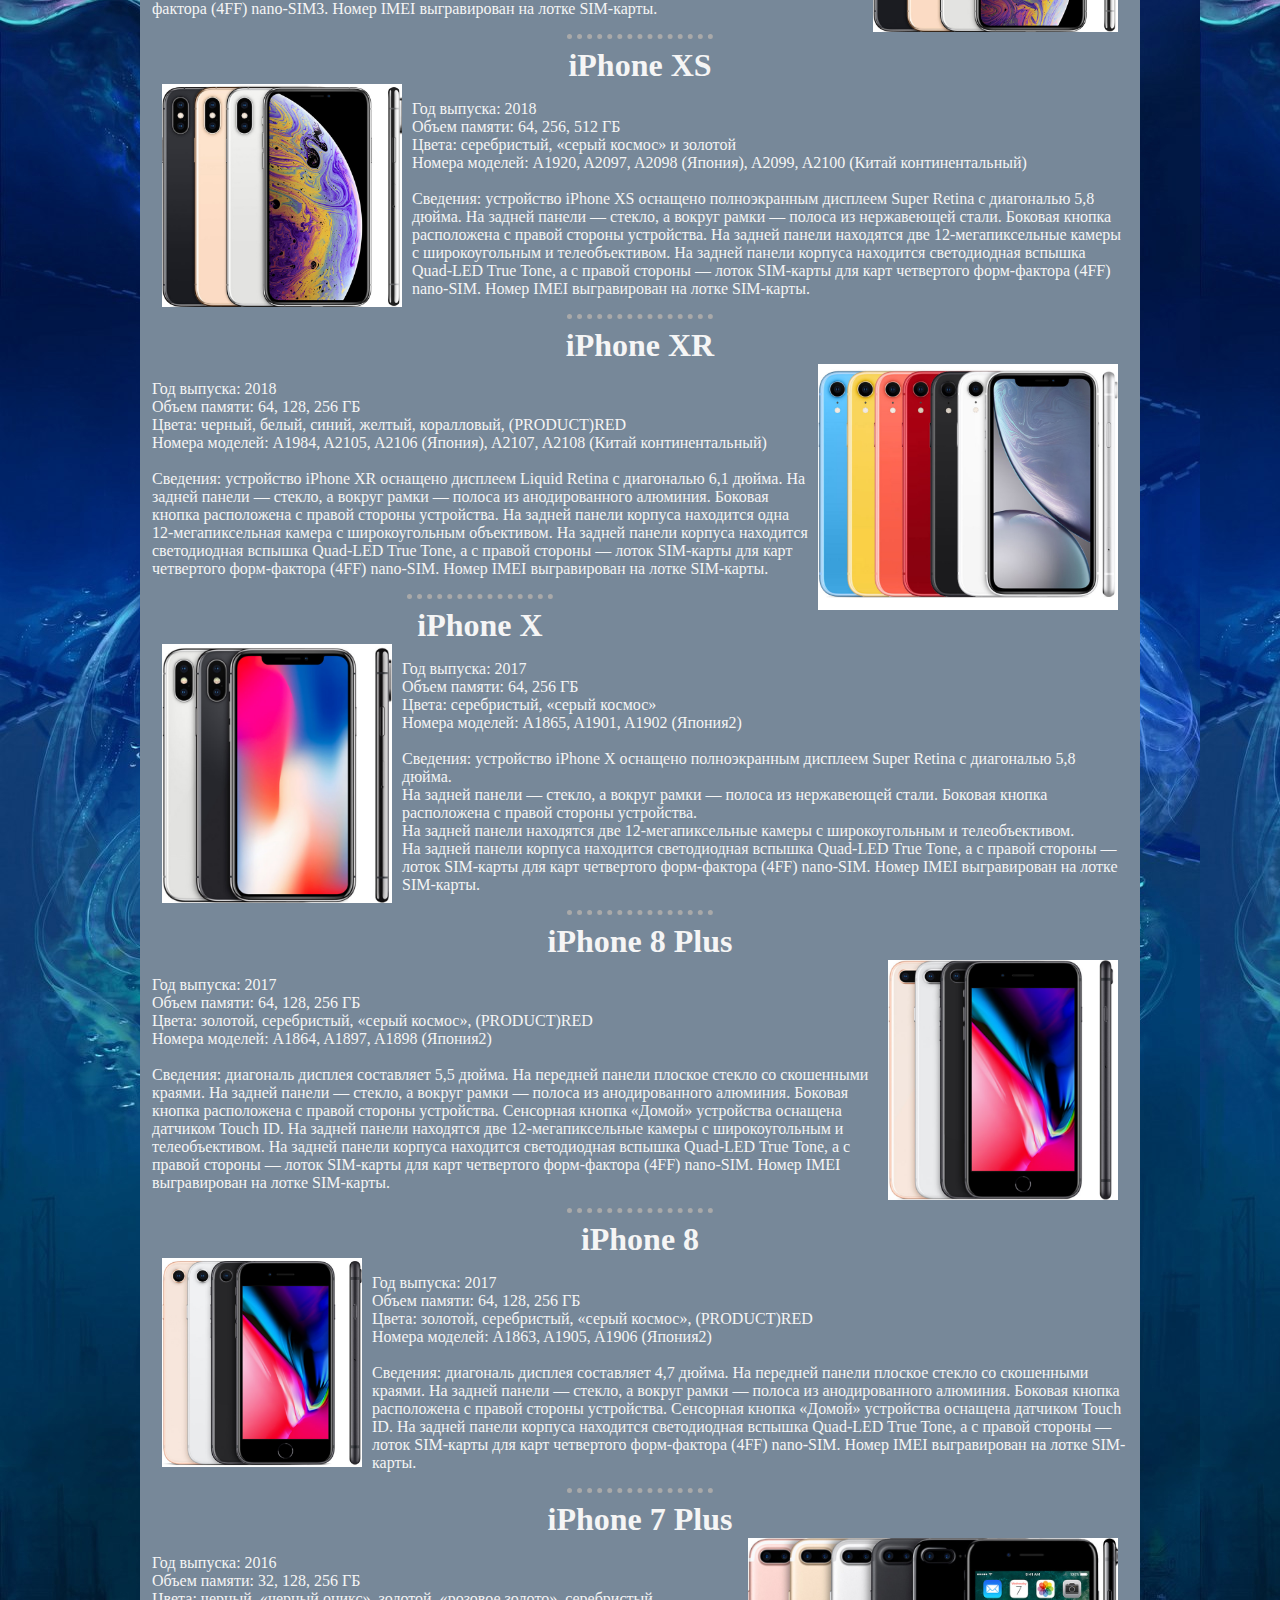
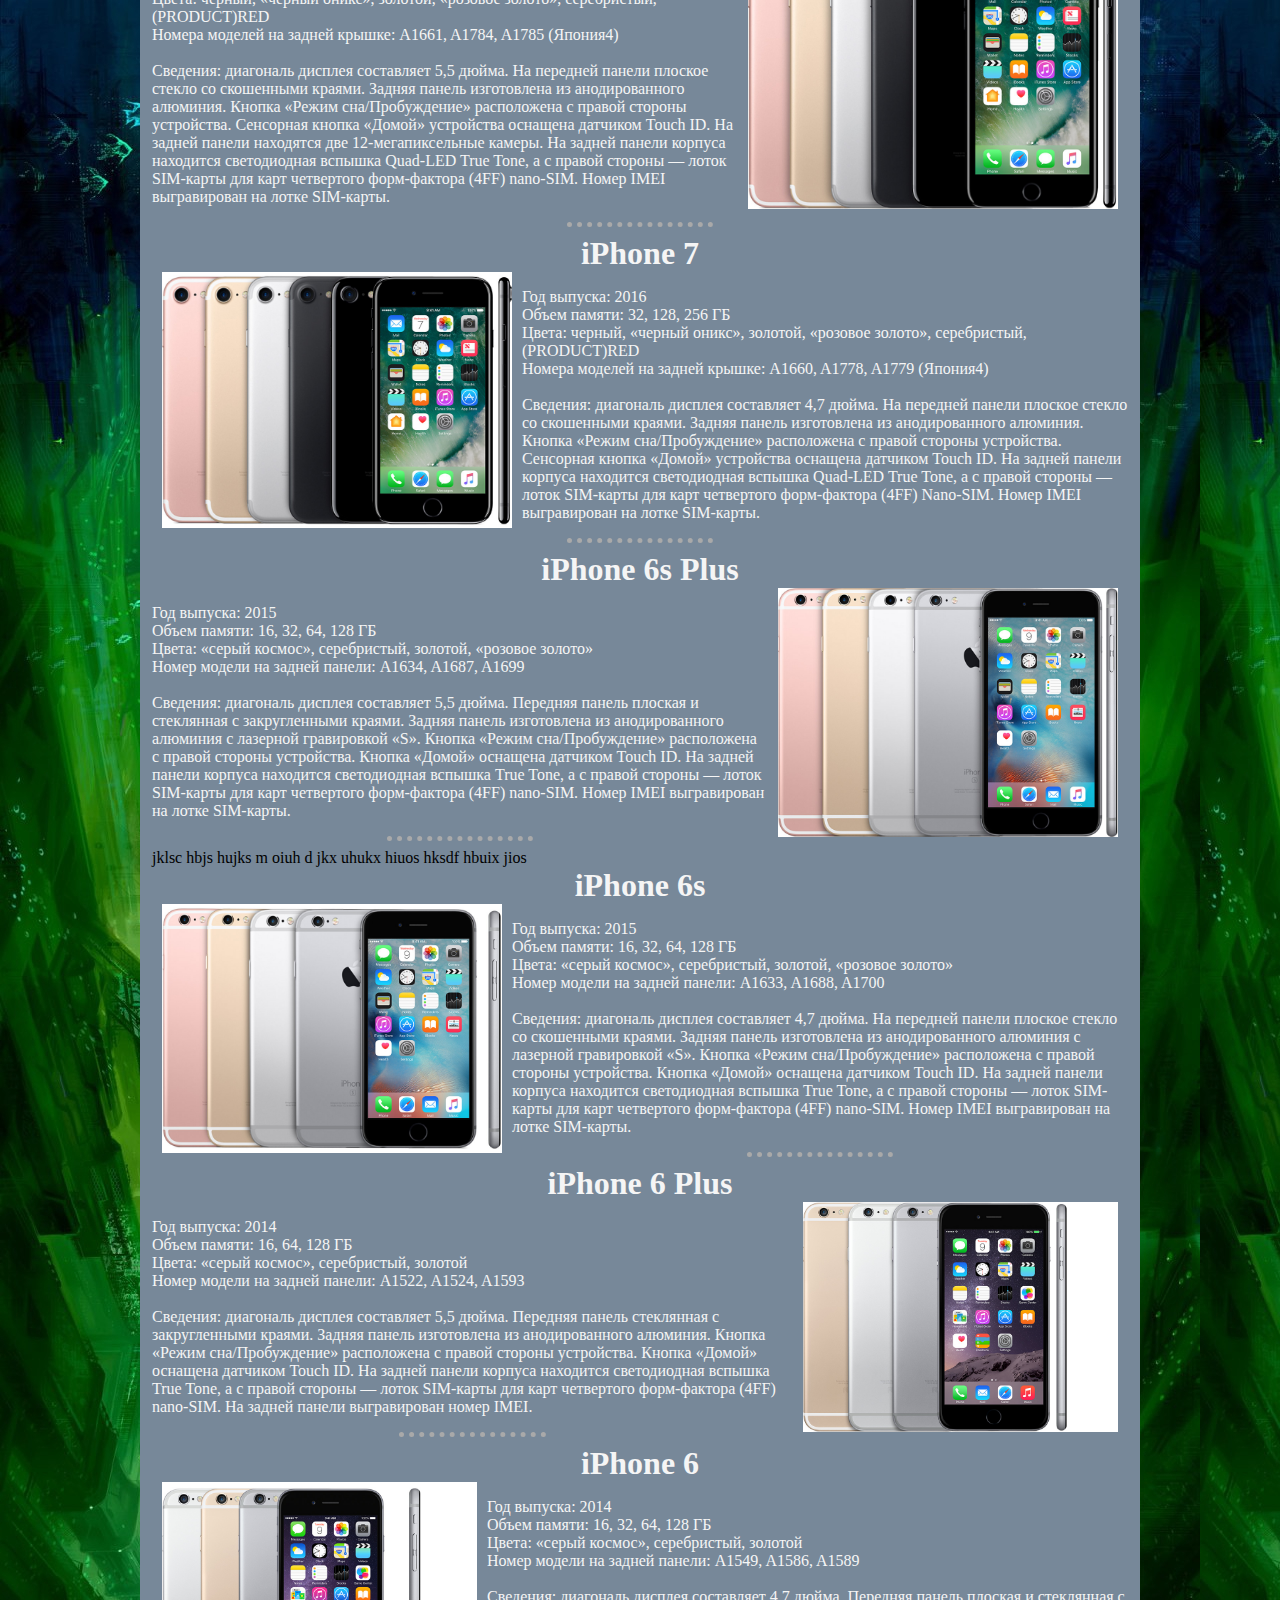
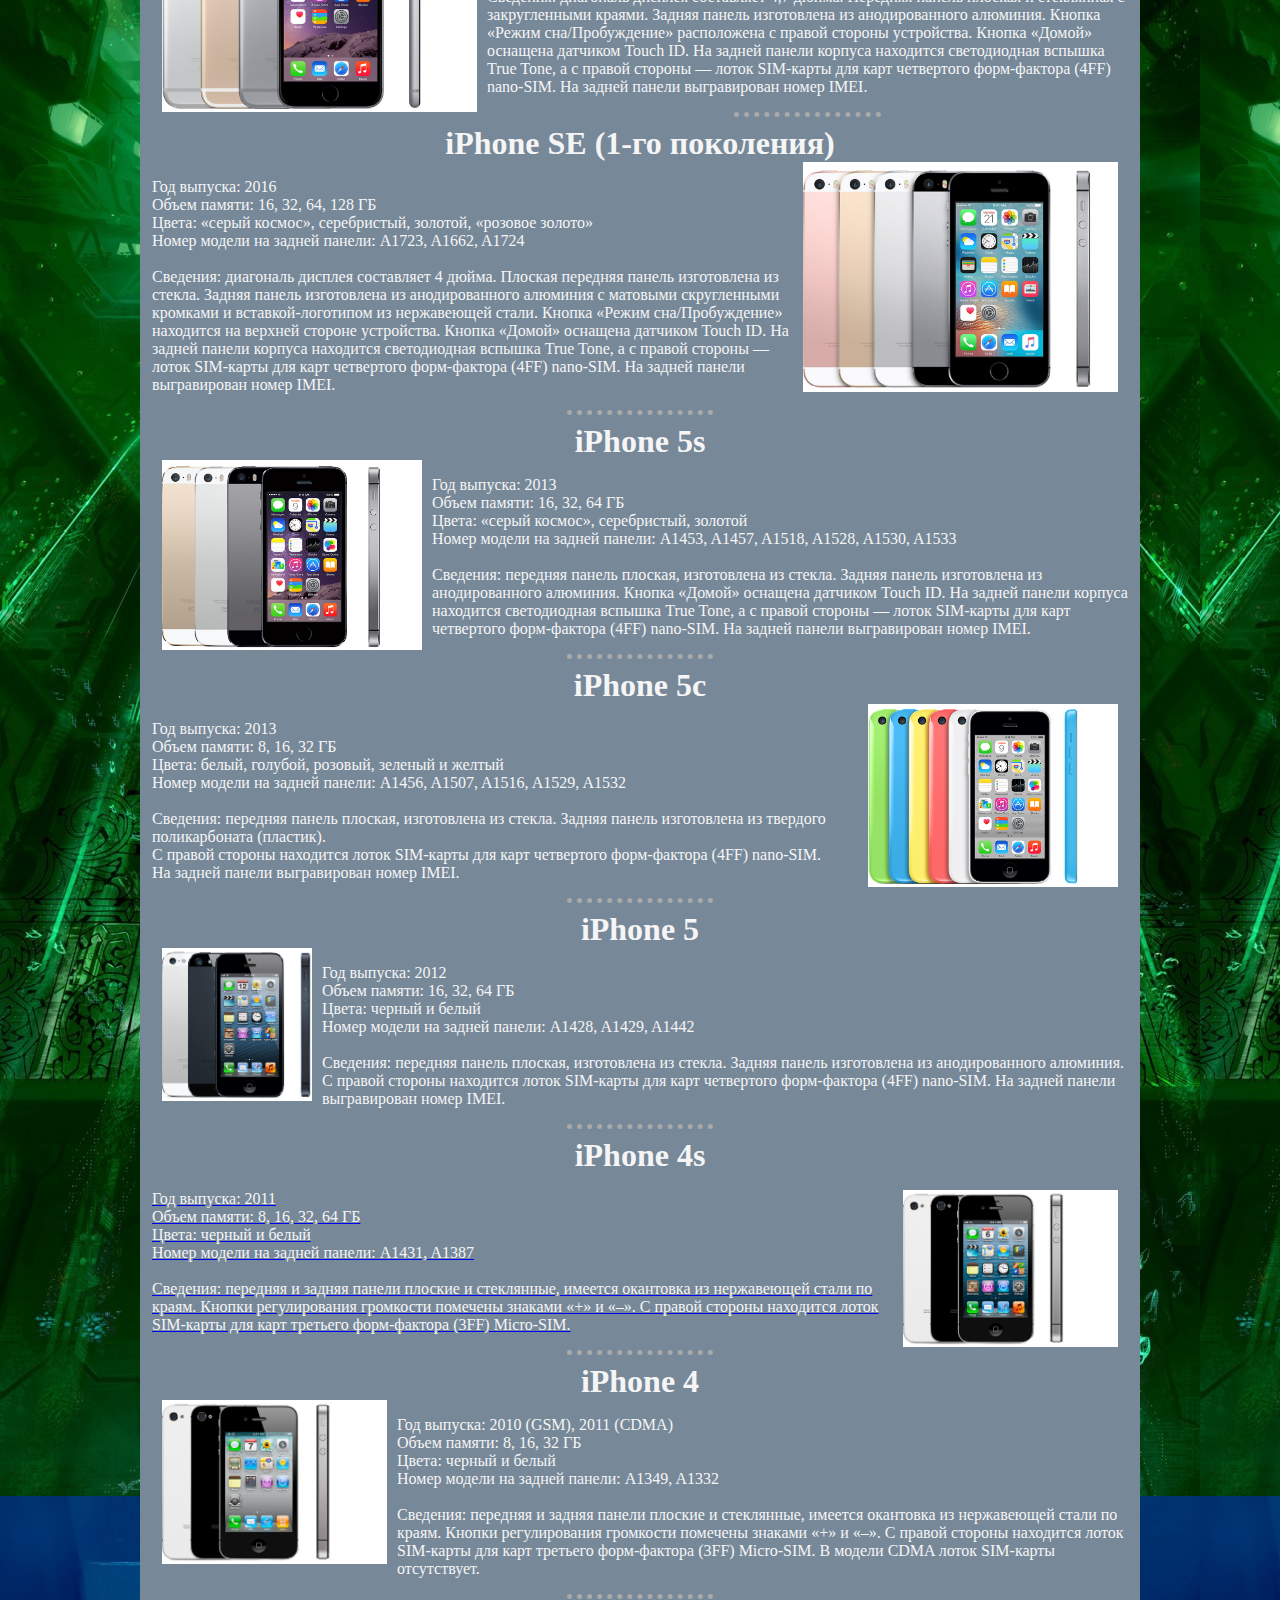
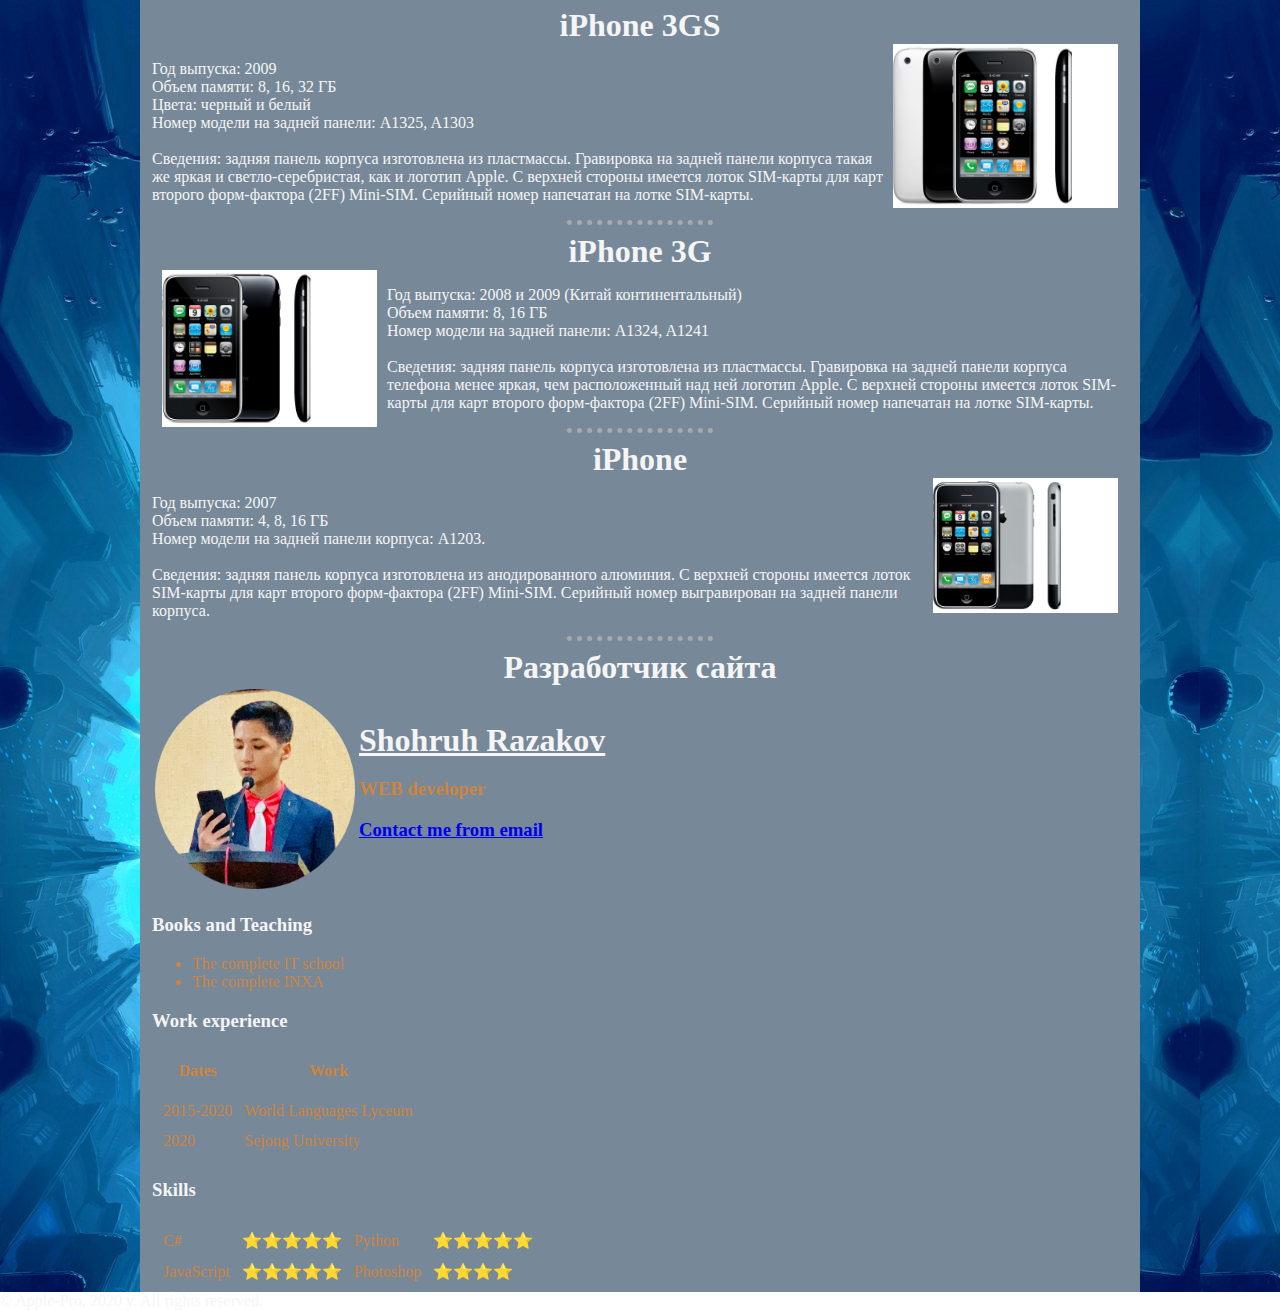
==== commit 7a7e1dc4: "Update index.html" ====
--- a/index.html
+++ b/index.html
@@ -5,14 +5,14 @@
         <meta name="viewport" content="width=device-width, initial-scale=1.0">
         <title>Apple-Pro</title>
         <link href="WEB.css" rel="stylesheet">
-        <link rel="ico" href="Apple.png">
+        <link rel="icon" href="Apple.png">
     </head>
 <body>
     <div class="Bbody">
    <header>
-    <h1>Все модели iPhone</h1>
+    <h1 style="margin-left: 120px;">Все модели iPhone</h1> 
     <div class="hed"><h2 style="color: whitesmoke;">В этом сайте Вы можете найти любую модель iPhone. <br>
-        Наслаждайтесь просмотром!</h2></div>
+        <h2 style="margin-left: 120px; color: whitesmoke;">Наслаждайтесь просмотром!</h2></h2></div>
         <nav>
             <a href="#D" class="D"><h3 style="color: blue;">Разработчик сайта</h3></a>
         <h2 style="color: whitesmoke; padding-left: 50px;">iPhone:</h2>
@@ -40,7 +40,7 @@
             <li><a href="#iPhone SE (1-го поколения)" class="href">iPhone SE (1-го поколения)</a></li>
             <li><a href="#iPhone 5s" class="href">iPhone 5s</a></li>
             <li><a href="#iPhone 5c" class="href">iPhone 5c</a></li>
-            <li><a href="#iPhone 5" class="href">iPhone 5</a></li>
+            <li><a href="#iPhone 5" class="href" target="_blank">iPhone 5</a></li>
             <li><a href="#iPhone 4s" class="href">iPhone 4s</a></li>
             <li><a href="#iPhone 4" class="href">iPhone 4</a></li>
             <li><a href="#iPhone 3GS" class="href">iPhone 3GS</a></li>
@@ -51,7 +51,7 @@
         </header>
         <div class="sbody">
     <h1 align="center"><a name="iPhone 12 Pro Max">iPhone 12 Pro Max</a></h1>
-<p>Год выпуска: 2020<br><img src="iphone12-pro-max-colors.jpg" width="350px" class="img-r" title="iPhone 12 Pro Max">
+<p>Год выпуска: 2020<br><a href="iphone12-pro-max-colors.jpg"><img src="iphone12-pro-max-colors.jpg" width="350px" class="img-r" title="iPhone 12 Pro Max"></a>
     <br>
 Объем памяти: 128, 256, 512 ГБ<br>
 <br>
@@ -64,7 +64,7 @@
 Сведения: устройство iPhone 12 Pro Max оснащено полноэкранным дисплеем Super Retina XDR с диагональю 6,7 дюйма. <br>
 На задней панели — текстурированное матовое стекло, а вокруг рамки — полоса из нержавеющей стали. Боковая кнопка расположена с правой стороны устройства. На задней панели корпуса находятся три 12-мегапиксельные камеры: сверхширокоугольная, широкоугольная и с телеобъективом. Также на задней панели корпуса расположен сканер LiDAR. На задней панели корпуса находится светодиодная вспышка Dual-LED True Tone, а с левой стороны — лоток SIM-карты для карт четвертого форм-фактора (4FF) nano-SIM. Номер IMEI выгравирован на лотке SIM-карты.
 <hr>
-    <h1 align="center"><a name="iPhone 12 Pro">iPhone 12 Pro</a></h1><img src="iphone12-pro-colors.jpg" width="300px" class="img-l" hspace="5px" title="iPhone 12 Pro">
+    <h1 align="center"><a name="iPhone 12 Pro">iPhone 12 Pro</a></h1><a href="iphone12-pro-colors.jpg"><img src="iphone12-pro-colors.jpg" width="300px" class="img-l" hspace="5px" title="iPhone 12 Pro"></a>
 <p>Год выпуска: 2020<br>
 <br>
 Объем памяти: 128, 256, 512 ГБ<br>
@@ -75,7 +75,7 @@
 Сведения: устройство iPhone 12 Pro оснащено полноэкранным дисплеем Super Retina XDR с диагональю 6,1 дюйма. На задней панели — текстурированное матовое стекло, а вокруг рамки — полоса из нержавеющей стали. Боковая кнопка расположена с правой стороны устройства. На задней панели корпуса находятся три 12-мегапиксельные камеры: сверхширокоугольная, широкоугольная и с телеобъективом. Также на задней панели корпуса расположен сканер LiDAR. На задней панели корпуса находится светодиодная вспышка Dual-LED True Tone, а с левой стороны — лоток SIM-карты для карт четвертого форм-фактора (4FF) nano-SIM. Номер IMEI выгравирован на лотке SIM-карты.</p>
     <hr>
     <h1 align="center"><a name="iPhone 12">iPhone 12</a></h1>
-    <p>Год выпуска: 2020<br><img src="iphone12-colors.jpg" width="300px" class="img-r" hspace="50px" title="iPhone 12">
+    <p>Год выпуска: 2020<br><a href="iphone12-colors.jpg"><img src="iphone12-colors.jpg" width="300px" class="img-r" hspace="50px" title="iPhone 12"></a>
         Объем памяти: 64, 128, 256 ГБ<br>
         Цвета: черный, белый, (PRODUCT)RED, зеленый, синий<br>
         Номера моделей: A2172 (США), A2402 (Канада, Япония), A2404 (Китай континентальный, Гонконг, Макао), A2403 (другие страны и регионы)<br>
@@ -83,7 +83,7 @@
         Сведения: устройство iPhone 12 оснащено дисплеем Liquid Retina с диагональю 6,1 дюйма. На задней панели — стекло, а вокруг рамки — полоса из анодированного алюминия. Боковая кнопка расположена с правой стороны устройства. На задней панели корпуса находятся две 12-мегапиксельные камеры: сверхширокоугольная и широкоугольная. На задней панели корпуса находится светодиодная вспышка Dual-LED True Tone, а с левой стороны — лоток SIM-карты для карт четвертого форм-фактора (4FF) nano-SIM. Номер IMEI выгравирован на лотке SIM-карты.</p>
     <hr>
     <h1 align="center"><a name="iPhone 12 mini">iPhone 12 mini</a></h1>
-    <img src="iphone12-mini-colors.jpg" width="300px" class="img-l" hspace="10px" title="iPhone 12 mini">
+    <a href="iphone12-mini-colors.jpg"><img src="iphone12-mini-colors.jpg" width="300px" class="img-l" hspace="10px" title="iPhone 12 mini"></a>
     <p>Год выпуска: 2020<br>
         Объем памяти: 64, 128, 256 ГБ<br>
         Цвета: черный, белый, (PRODUCT)RED, зеленый, синий<br>
@@ -93,7 +93,7 @@
         </p>
     <hr>
     <h1 align="center"><a name="iPhone SE (2-го поколения)">iPhone SE (2-го поколения)</a></h1>
-    <img src="iphone-se-2nd-gen-colors.jpg" width="350px" class="img-r" hspace="10px" title="iPhone SE (2-го поколения)">
+    <a href="iphone-se-2nd-gen-colors.jpg"><img src="iphone-se-2nd-gen-colors.jpg" width="350px" class="img-r" hspace="10px" title="iPhone SE (2-го поколения)"></a>
     <p>Год выпуска: 2020<br>
         Объем памяти: 64, 128, 256 ГБ<br>
         Цвета: белый, черный, (PRODUCT)RED<br>
@@ -102,7 +102,7 @@
         Сведения: диагональ дисплея составляет 4,7 дюйма. Переднее стекло: плоское со скошенными краями. На задней панели — стекло, а вокруг рамки — полоса из анодированного алюминия. Боковая кнопка расположена с правой стороны устройства. Сенсорная кнопка «Домой» устройства оснащена датчиком Touch ID. На задней панели корпуса находится светодиодная вспышка Quad-LED True Tone, а с правой стороны — лоток SIM-карты для карт четвертого форм-фактора (4FF) nano-SIM. Номер IMEI выгравирован на лотке SIM-карты.</p>
     <hr>
     <h1 align="center"><a name="iPhone 11 Pro Max">iPhone 11 Pro Max</a></h1>
-    <img src="identify-iphone-11pro-max.jpg" width="400px" class="img-l" hspace="10px" title="iPhone 11 Pro Max">
+    <a href="identify-iphone-11pro-max.jpg"><img src="identify-iphone-11pro-max.jpg" width="400px" class="img-l" hspace="10px" title="iPhone 11 Pro Max"></a>
     <p>Год выпуска: 2019<br>
         Объем памяти: 64, 256, 512 ГБ<br>
         Цвета: серебристый, «серый космос», золотой, темно-зеленый<br>
@@ -111,7 +111,7 @@
         Сведения: устройство iPhone 11 Pro Max оснащено полноэкранным дисплеем Super Retina XDR с диагональю 6,5 дюйма. На задней панели — текстурированное матовое стекло, а вокруг рамки — полоса из нержавеющей стали. Боковая кнопка расположена с правой стороны устройства. На задней панели корпуса находятся три 12-мегапиксельные камеры: сверхширокоугольная, широкоугольная и с телеобъективом. На задней панели корпуса находится светодиодная вспышка Dual-LED True Tone, а с правой стороны — лоток SIM-карты для карт четвертого форм-фактора (4FF) nano-SIM. Номер IMEI выгравирован на лотке SIM-карты.</p>
     <hr>
     <h1 align="center"><a name="iPhone 11 Pro">iPhone 11 Pro</a></h1>
-    <img src="identify-iphone-11pro.jpg" width="350px" class="img-r" hspace="10px" title="iPhone 11 Pro">
+    <a href="identify-iphone-11pro.jpg"><img src="identify-iphone-11pro.jpg" width="350px" class="img-r" hspace="10px" title="iPhone 11 Pro"></a>
     <p>Год выпуска: 2019<br>
         Объем памяти: 64, 256, 512 ГБ<br>
         Цвета: серебристый, «серый космос», золотой, темно-зеленый<br>
@@ -120,7 +120,7 @@
         Сведения: устройство iPhone 11 Pro оснащено полноэкранным дисплеем Super Retina XDR с диагональю 5,8 дюйма. На задней панели — текстурированное матовое стекло, а вокруг рамки — полоса из нержавеющей стали. Боковая кнопка расположена с правой стороны устройства. На задней панели корпуса находятся три 12-мегапиксельные камеры: сверхширокоугольная, широкоугольная и с телеобъективом. На задней панели корпуса находится светодиодная вспышка Dual-LED True Tone, а с правой стороны — лоток SIM-карты для карт четвертого форм-фактора (4FF) nano-SIM. Номер IMEI выгравирован на лотке SIM-карты.</p>
     <hr>
     <h1 align="center"><a name="iPhone 11">iPhone 11</a></h1>
-    <img src="identify-iphone-11-colors.jpg" width="300px" class="img-l" hspace="10px" title="iPhone 11">
+    <a href="identify-iphone-11-colors.jpg"><img src="identify-iphone-11-colors.jpg" width="300px" class="img-l" hspace="10px" title="iPhone 11"></a>
     <p>Год выпуска: 2019<br>
         Объем памяти: 64, 128, 256 ГБ<br>
         Цвета: фиолетовый, зеленый, желтый, черный, белый, (PRODUCT)RED<br>
@@ -129,7 +129,7 @@
         Сведения: устройство iPhone 11 оснащено дисплеем Liquid Retina с диагональю 6,1 дюйма. На задней панели — стекло, а вокруг рамки — полоса из анодированного алюминия. Боковая кнопка расположена с правой стороны устройства. На задней панели корпуса находятся две 12-мегапиксельные камеры: сверхширокоугольная и широкоугольная. На задней панели корпуса находится светодиодная вспышка Dual-LED True Tone, а с правой стороны — лоток SIM-карты для карт четвертого форм-фактора (4FF) nano-SIM. Номер IMEI выгравирован на лотке SIM-карты.</p>
     <hr>
     <h1 align="center"><a name="iPhone XS Max">iPhone XS Max</a></h1>
-    <img src="iphone-xs-max-colors.jpg" width="245px" class="img-r" hspace="10px" title="iPhone XS Max">
+    <a href="iphone-xs-max-colors.jpg"><img src="iphone-xs-max-colors.jpg" width="245px" class="img-r" hspace="10px" title="iPhone XS Max"></a>
     <p> Год выпуска: 2018<br>
         Объем памяти: 64, 256, 512 ГБ<br>
         Цвета: серебристый, «серый космос» и золотой<br>
@@ -138,7 +138,7 @@
         Сведения: устройство iPhone XS Max оснащено полноэкранным дисплеем Super Retina с диагональю 6,5 дюйма. На задней панели — стекло, а вокруг рамки — полоса из нержавеющей стали. Боковая кнопка расположена с правой стороны устройства. На задней панели находятся две 12-мегапиксельные камеры с широкоугольным и телеобъективом. На задней панели корпуса находится светодиодная вспышка Quad-LED True Tone, а с правой стороны — лоток SIM-карты для карт четвертого форм-фактора (4FF) nano-SIM3. Номер IMEI выгравирован на лотке SIM-карты. </p>
     <hr>
     <h1 align="center"><a name="iPhone XS">iPhone XS</a></h1>
-    <img src="iphone-xs-colors.jpg" width="240px" class="img-l" hspace="10px" title="iPhone XS">
+    <a href="iphone-xs-colors.jpg"><img src="iphone-xs-colors.jpg" width="240px" class="img-l" hspace="10px" title="iPhone XS"></a>
     <p>Год выпуска: 2018<br>
         Объем памяти: 64, 256, 512 ГБ<br>
         Цвета: серебристый, «серый космос» и золотой<br>
@@ -147,7 +147,7 @@
         Сведения: устройство iPhone XS оснащено полноэкранным дисплеем Super Retina с диагональю 5,8 дюйма. На задней панели — стекло, а вокруг рамки — полоса из нержавеющей стали. Боковая кнопка расположена с правой стороны устройства. На задней панели находятся две 12-мегапиксельные камеры с широкоугольным и телеобъективом. На задней панели корпуса находится светодиодная вспышка Quad-LED True Tone, а с правой стороны — лоток SIM-карты для карт четвертого форм-фактора (4FF) nano-SIM. Номер IMEI выгравирован на лотке SIM-карты.</p>
     <hr>
     <h1 align="center"><a name="iPhone XR">iPhone XR</a></h1>
-    <img src="identify-iphone-xr-colors.jpg" width="300px" class="img-r" hspace="10px" title="iPhone XR">
+    <a href="identify-iphone-xr-colors.jpg"><img src="identify-iphone-xr-colors.jpg" width="300px" class="img-r" hspace="10px" title="iPhone XR"></a>
     <p>Год выпуска: 2018<br>
         Объем памяти: 64, 128, 256 ГБ<br>
         Цвета: черный, белый, синий, желтый, коралловый, (PRODUCT)RED<br>
@@ -156,7 +156,7 @@
         Сведения: устройство iPhone XR оснащено дисплеем Liquid Retina с диагональю 6,1 дюйма. На задней панели — стекло, а вокруг рамки — полоса из анодированного алюминия. Боковая кнопка расположена с правой стороны устройства. На задней панели корпуса находится одна 12-мегапиксельная камера с широкоугольным объективом. На задней панели корпуса находится светодиодная вспышка Quad-LED True Tone, а с правой стороны — лоток SIM-карты для карт четвертого форм-фактора (4FF) nano-SIM. Номер IMEI выгравирован на лотке SIM-карты.</p>
     <hr>
     <h1 align="center"><a name="iPhone X">iPhone X</a></h1>
-    <img src="iphone-x-colors.jpg" width="230px" class="img-l" hspace="10px" title="iPhone X">
+    <a href="iphone-x-colors.jpg"><img src="iphone-x-colors.jpg" width="230px" class="img-l" hspace="10px" title="iPhone X"></a>
     <p> Год выпуска: 2017<br>
         Объем памяти: 64, 256 ГБ<br>
         Цвета: серебристый, «серый космос»<br>
@@ -165,7 +165,7 @@
         Сведения: устройство iPhone X оснащено полноэкранным дисплеем Super Retina с диагональю 5,8 дюйма.<br> На задней панели — стекло, а вокруг рамки — полоса из нержавеющей стали. Боковая кнопка расположена с правой стороны устройства.<br> На задней панели находятся две 12-мегапиксельные камеры с широкоугольным и телеобъективом.<br> На задней панели корпуса находится светодиодная вспышка Quad-LED True Tone, а с правой стороны — лоток SIM-карты для карт четвертого форм-фактора (4FF) nano-SIM. Номер IMEI выгравирован на лотке SIM-карты.</p>
     <hr>
     <h1 align="center"><a name="iPhone 8 Plus">iPhone 8 Plus</a></h1>
-    <img src="iphone-8plus-colors.jpg"  width="230px" class="img-r" hspace="10px" title="iPhone 8 Plus">
+    <a href="iphone-8plus-colors.jpg"><img src="iphone-8plus-colors.jpg"  width="230px" class="img-r" hspace="10px" title="iPhone 8 Plus"></a>
     <p>Год выпуска: 2017<br>
         Объем памяти: 64, 128, 256 ГБ<br>
         Цвета: золотой, серебристый, «серый космос», (PRODUCT)RED<br>
@@ -174,7 +174,7 @@
         Сведения: диагональ дисплея составляет 5,5 дюйма. На передней панели плоское стекло со скошенными краями. На задней панели — стекло, а вокруг рамки — полоса из анодированного алюминия. Боковая кнопка расположена с правой стороны устройства. Сенсорная кнопка «Домой» устройства оснащена датчиком Touch ID. На задней панели находятся две 12-мегапиксельные камеры с широкоугольным и телеобъективом. На задней панели корпуса находится светодиодная вспышка Quad-LED True Tone, а с правой стороны — лоток SIM-карты для карт четвертого форм-фактора (4FF) nano-SIM. Номер IMEI выгравирован на лотке SIM-карты.</p>
     <hr>
     <h1 align="center"><a name="iPhone 8">iPhone 8</a></h1>
-    <img src="iphone-8-colors.jpg"  width="200px" class="img-l" hspace="10px" title="iPhone 8">
+    <a href="iphone-8-colors.jpg"><img src="iphone-8-colors.jpg"  width="200px" class="img-l" hspace="10px" title="iPhone 8"></a>
     <p>Год выпуска: 2017<br>
         Объем памяти: 64, 128, 256 ГБ<br>
         Цвета: золотой, серебристый, «серый космос», (PRODUCT)RED<br>
@@ -183,7 +183,7 @@
         Сведения: диагональ дисплея составляет 4,7 дюйма. На передней панели плоское стекло со скошенными краями. На задней панели — стекло, а вокруг рамки — полоса из анодированного алюминия. Боковая кнопка расположена с правой стороны устройства. Сенсорная кнопка «Домой» устройства оснащена датчиком Touch ID. На задней панели корпуса находится светодиодная вспышка Quad-LED True Tone, а с правой стороны — лоток SIM-карты для карт четвертого форм-фактора (4FF) nano-SIM. Номер IMEI выгравирован на лотке SIM-карты.</p>
     <hr>
     <h1 align="center"><a name="iPhone 7 Plus">iPhone 7 Plus</a></h1>
-    <img src="iphone7plus-colors.jpg"  width="370px" class="img-r" hspace="10px" title="iPhone 7 Plus">
+    <a href="iphone7plus-colors.jpg"><img src="iphone7plus-colors.jpg"  width="370px" class="img-r" hspace="10px" title="iPhone 7 Plus"></a>
     <p>Год выпуска: 2016<br>
         Объем памяти: 32, 128, 256 ГБ<br>
         Цвета: черный, «черный оникс», золотой, «розовое золото», серебристый, (PRODUCT)RED<br>
@@ -192,7 +192,7 @@
         Сведения: диагональ дисплея составляет 5,5 дюйма. На передней панели плоское стекло со скошенными краями. Задняя панель изготовлена из анодированного алюминия. Кнопка «Режим сна/Пробуждение» расположена с правой стороны устройства. Сенсорная кнопка «Домой» устройства оснащена датчиком Touch ID. На задней панели находятся две 12-мегапиксельные камеры. На задней панели корпуса находится светодиодная вспышка Quad-LED True Tone, а с правой стороны — лоток SIM-карты для карт четвертого форм-фактора (4FF) nano-SIM. Номер IMEI выгравирован на лотке SIM-карты.</p>
     <hr>
     <h1 align="center"><a name="iPhone 7">iPhone 7</a></h1>
-    <img src="iphone7-colors.jpg"  width="350px" class="img-l" hspace="10px" title="iPhone 7">
+    <a href="iphone7-colors.jpg"><img src="iphone7-colors.jpg"  width="350px" class="img-l" hspace="10px" title="iPhone 7"></a>
     <p>Год выпуска: 2016<br>
         Объем памяти: 32, 128, 256 ГБ<br>
         Цвета: черный, «черный оникс», золотой, «розовое золото», серебристый, (PRODUCT)RED<br>
@@ -202,16 +202,16 @@
         </p>
     <hr>
     <h1 align="center"><a name="iPhone 6s Plus">iPhone 6s Plus</a></h1>
-    <img src="iphone-6splus-colors.jpg"  width="340px" class="img-r" hspace="10px" title="iPhone 6s Plus">
+    <a href="iphone-6splus-colors.jpg"><img src="iphone-6splus-colors.jpg"  width="340px" class="img-r" hspace="10px" title="iPhone 6s Plus"></a>
     <p>Год выпуска: 2015<br>
         Объем памяти: 16, 32, 64, 128 ГБ<br>
         Цвета: «серый космос», серебристый, золотой, «розовое золото»<br>
         Номер модели на задней панели: A1634, A1687, A1699<br>
         <br>
         Сведения: диагональ дисплея составляет 5,5 дюйма. Передняя панель плоская и стеклянная с закругленными краями. Задняя панель изготовлена из анодированного алюминия с лазерной гравировкой «S». Кнопка «Режим сна/Пробуждение» расположена с правой стороны устройства. Кнопка «Домой» оснащена датчиком Touch ID. На задней панели корпуса находится светодиодная вспышка True Tone, а с правой стороны — лоток SIM-карты для карт четвертого форм-фактора (4FF) nano-SIM. Номер IMEI выгравирован на лотке SIM-карты. </p>
-    <hr>
+    <hr>jklsc hbjs hujks m oiuh d jkx uhukx hiuos hksdf hbuix jios
     <h1 align="center"><a name="iPhone 6s">iPhone 6s</a></h1>
-    <img src="iphone-6s-colors.jpg"  width="340px" class="img-l" hspace="10px" title="iPhone 6s">
+    <a href="iphone-6s-colors.jpg"><img src="iphone-6s-colors.jpg"  width="340px" class="img-l" hspace="10px" title="iPhone 6s"></a>
     <p>Год выпуска: 2015<br>
         Объем памяти: 16, 32, 64, 128 ГБ<br>
         Цвета: «серый космос», серебристый, золотой, «розовое золото»<br>
@@ -220,7 +220,7 @@
         Сведения: диагональ дисплея составляет 4,7 дюйма. На передней панели плоское стекло со скошенными краями. Задняя панель изготовлена из анодированного алюминия с лазерной гравировкой «S». Кнопка «Режим сна/Пробуждение» расположена с правой стороны устройства. Кнопка «Домой» оснащена датчиком Touch ID. На задней панели корпуса находится светодиодная вспышка True Tone, а с правой стороны — лоток SIM-карты для карт четвертого форм-фактора (4FF) nano-SIM. Номер IMEI выгравирован на лотке SIM-карты.</p>
     <hr>
     <h1 align="center"><a name="iPhone 6 Plus">iPhone 6 Plus</a></h1>
-    <img src="iphone-iphone6plus-colors.jpg"  width="315px" class="img-r" hspace="10px" title="iPhone 6 Plus">
+    <a href="iphone-iphone6plus-colors.jpg"><img src="iphone-iphone6plus-colors.jpg"  width="315px" class="img-r" hspace="10px" title="iPhone 6 Plus"></a>
         <p>Год выпуска: 2014<br>
             Объем памяти: 16, 64, 128 ГБ<br>
             Цвета: «серый космос», серебристый, золотой<br>
@@ -229,7 +229,7 @@
             Сведения: диагональ дисплея составляет 5,5 дюйма. Передняя панель стеклянная с закругленными краями. Задняя панель изготовлена из анодированного алюминия. Кнопка «Режим сна/Пробуждение» расположена с правой стороны устройства. Кнопка «Домой» оснащена датчиком Touch ID. На задней панели корпуса находится светодиодная вспышка True Tone, а с правой стороны — лоток SIM-карты для карт четвертого форм-фактора (4FF) nano-SIM. На задней панели выгравирован номер IMEI.</p>
     <hr>
     <h1 align="center"><a name="iPhone 6">iPhone 6</a></h1>
-    <img src="iphone-iphone6-colors.jpg"  width="315px" class="img-l" hspace="10px" title="iPhone 6">
+    <a href="iphone-iphone6-colors.jpg"><img src="iphone-iphone6-colors.jpg"  width="315px" class="img-l" hspace="10px" title="iPhone 6"></a>
     <p>Год выпуска: 2014<br>
         Объем памяти: 16, 32, 64, 128 ГБ<br>
         Цвета: «серый космос», серебристый, золотой<br>
@@ -239,7 +239,7 @@
         </p>
     <hr>
     <h1 align="center"><a name="iPhone SE (1-го поколения)">iPhone SE (1-го поколения)</a></h1>
-        <img src="iphone-se-colors.jpg" width="315px" class="img-r" hspace="10px" title="iPhone SE (1-го поколения)">
+        <a href="iphone-se-colors.jpg"><img src="iphone-se-colors.jpg" width="315px" class="img-r" hspace="10px" title="iPhone SE (1-го поколения)"></a>
     <p>Год выпуска: 2016<br>
         Объем памяти: 16, 32, 64, 128 ГБ<br>
         Цвета: «серый космос», серебристый, золотой, «розовое золото»<br>
@@ -248,7 +248,7 @@
         Сведения: диагональ дисплея составляет 4 дюйма. Плоская передняя панель изготовлена из стекла. Задняя панель изготовлена из анодированного алюминия с матовыми скругленными кромками и вставкой-логотипом из нержавеющей стали. Кнопка «Режим сна/Пробуждение» находится на верхней стороне устройства. Кнопка «Домой» оснащена датчиком Touch ID. На задней панели корпуса находится светодиодная вспышка True Tone, а с правой стороны — лоток SIM-карты для карт четвертого форм-фактора (4FF) nano-SIM. На задней панели выгравирован номер IMEI.</p>
     <hr>
     <h1 align="center"><a name="iPhone 5s">iPhone 5s</a></h1>
-    <img src="iphone-iphone5s-colors.jpg" width="260px" class="img-l" hspace="10px" title="iPhone 5s">
+    <a href="iphone-iphone5s-colors.jpg"><img src="iphone-iphone5s-colors.jpg" width="260px" class="img-l" hspace="10px" title="iPhone 5s"></a>
     <p>Год выпуска: 2013<br>
         Объем памяти: 16, 32, 64 ГБ<br>
         Цвета: «серый космос», серебристый, золотой<br>
@@ -258,7 +258,7 @@
         Сведения: передняя панель плоская, изготовлена из стекла. Задняя панель изготовлена из анодированного алюминия. Кнопка «Домой» оснащена датчиком Touch ID. На задней панели корпуса находится светодиодная вспышка True Tone, а с правой стороны — лоток SIM-карты для карт четвертого форм-фактора (4FF) nano-SIM. На задней панели выгравирован номер IMEI.</p>
     <hr>
     <h1 align="center"><a name="iPhone 5c">iPhone 5c</a></h1>
-        <img src="iphone-iphone5c-colors.jpg" width="250px" class="img-r" hspace="10px" title="iPhone 5c">
+        <a href="iphone-iphone5c-colors.jpg"><img src="iphone-iphone5c-colors.jpg" width="250px" class="img-r" hspace="10px" title="iPhone 5c"></a>
     <p>Год выпуска: 2013<br>
         Объем памяти: 8, 16, 32 ГБ<br>
         Цвета: белый, голубой, розовый, зеленый и желтый<br>
@@ -267,7 +267,7 @@
         Сведения: передняя панель плоская, изготовлена из стекла. Задняя панель изготовлена из твердого поликарбоната (пластик). <br>С правой стороны находится лоток SIM-карты для карт четвертого форм-фактора (4FF) nano-SIM. <br>На задней панели выгравирован номер IMEI.</p>
     <hr>
     <h1 align="center"><a name="iPhone 5">iPhone 5</a></h1>
-    <img src="iphone-iphone5-colors.jpg" width="150px" class="img-l" hspace="10px" title="iPhone 5">
+    <a href="iphone-iphone5-colors.jpg"><img src="iphone-iphone5-colors.jpg" width="150px" class="img-l" hspace="10px" title="iPhone 5"></a>
     <p>Год выпуска: 2012<br>
         Объем памяти: 16, 32, 64 ГБ<br>
         Цвета: черный и белый<br>
@@ -276,7 +276,7 @@
         Сведения: передняя панель плоская, изготовлена из стекла. Задняя панель изготовлена из анодированного алюминия. С правой стороны находится лоток SIM-карты для карт четвертого форм-фактора (4FF) nano-SIM. На задней панели выгравирован номер IMEI.</p>
     <hr>
     <h1 align="center"><a name="iPhone 4s">iPhone 4s</a></h1>
-    <img src="iphone-iphone4s-colors.jpg" width="215px" class="img-r" hspace="10px" title="iPhone 4s">
+    <a href="iphone-iphone4s-colors.jpg"><img src="iphone-iphone4s-colors.jpg" width="215px" class="img-r" hspace="10px" title="iPhone 4s">
     <p>Год выпуска: 2011<br>
         Объем памяти: 8, 16, 32, 64 ГБ<br>
         Цвета: черный и белый<br>
@@ -285,7 +285,7 @@
         Сведения: передняя и задняя панели плоские и стеклянные, имеется окантовка из нержавеющей стали по краям. Кнопки регулирования громкости помечены знаками «+» и «–». С правой стороны находится лоток SIM-карты для карт третьего форм-фактора (3FF) Micro-SIM.</p>
     <hr>
     <h1 align="center"><a name="iPhone 4">iPhone 4</a></h1>
-        <img src="iphone-iphone4-colors.jpg" width="225px" class="img-l" hspace="10px" title="iPhone 4">
+        <a href="iphone-iphone4-colors.jpg"><img src="iphone-iphone4-colors.jpg" width="225px" class="img-l" hspace="10px" title="iPhone 4"></a>
     <p>Год выпуска: 2010 (GSM), 2011 (CDMA)<br>
         Объем памяти: 8, 16, 32 ГБ<br>
         Цвета: черный и белый<br>
@@ -294,7 +294,7 @@
         Сведения: передняя и задняя панели плоские и стеклянные, имеется окантовка из нержавеющей стали по краям. Кнопки регулирования громкости помечены знаками «+» и «–». С правой стороны находится лоток SIM-карты для карт третьего форм-фактора (3FF) Micro-SIM. В модели CDMA лоток SIM-карты отсутствует.</p>
     <hr>
     <h1 align="center"><a name="iPhone 3GS">iPhone 3GS</a></h1>
-        <img src="iphone-iphone3gs-colors.jpg" width="225px" class="img-r" hspace="10px" title="iPhone 3GS">
+        <a href="iphone-iphone3gs-colors.jpg"><img src="iphone-iphone3gs-colors.jpg" width="225px" class="img-r" hspace="10px" title="iPhone 3GS"></a>
     <p>Год выпуска: 2009<br>
         Объем памяти: 8, 16, 32 ГБ<br>
         Цвета: черный и белый<br>
@@ -303,7 +303,7 @@
         Сведения: задняя панель корпуса изготовлена из пластмассы. Гравировка на задней панели корпуса такая же яркая и светло-серебристая, как и логотип Apple. С верхней стороны имеется лоток SIM-карты для карт второго форм-фактора (2FF) Mini-SIM. Серийный номер напечатан на лотке SIM-карты.</p>
     <hr>
     <h1 align="center"><a name="iPhone 3G">iPhone 3G</a></h1>
-        <img src="iphone-iphone3g-colors.jpg" width="215px" class="img-l" hspace="10px" title="iPhone 3G">
+        <a href="iphone-iphone3g-colors.jpg"><img src="iphone-iphone3g-colors.jpg" width="215px" class="img-l" hspace="10px" title="iPhone 3G"></a>
     <p>Год выпуска: 2008 и 2009 (Китай континентальный)<br>
         Объем памяти: 8, 16 ГБ<br>
         Номер модели на задней панели: A1324, A1241<br>
@@ -311,7 +311,7 @@
         Сведения: задняя панель корпуса изготовлена из пластмассы. Гравировка на задней панели корпуса телефона менее яркая, чем расположенный над ней логотип Apple. С верхней стороны имеется лоток SIM-карты для карт второго форм-фактора (2FF) Mini-SIM. Серийный номер напечатан на лотке SIM-карты.</p>
     <hr>
     <h1 align="center"><a name="iPhone">iPhone</a></h1>
-    <img src="iphone-iphone-original-colors.jpg" width="185px" class="img-r" hspace="10px" title="iPhone">
+    <a href="iphone-iphone-original-colors.jpg"><img src="iphone-iphone-original-colors.jpg" width="185px" class="img-r" hspace="10px" title="iPhone"></a>
     <p>Год выпуска: 2007<br>
         Объем памяти: 4, 8, 16 ГБ<br>
         Номер модели на задней панели корпуса: A1203.<br>
@@ -322,7 +322,7 @@
     <table>
         <tr>
             <td>
-                <a href="https://t.me/barno3000" target="_blank" title="Shohruh Razakov"><img src="Shoruh.png" width="200px" height="200px"></a>
+                <a href="https://t.me/barno3000" target="_blank" title="Shohruh Razakov" ><img src="Shoruh.png" width="200px" height="200px" class="footertrans"></a>
             </td>
             <td>
                 <a href="https://t.me/barno3000" target="_blank" style="color: whitesmoke;" title="Shohruh Razakov"><h1>Shohruh Razakov</h1></a>
@@ -347,30 +347,5 @@
         </thead>
         <td>2015-2020</td>
         <td>World Languages Lyceum</td>
-        </tr>
-        <tr>
-            <td>2020</td>
-            <td>Sejong University</td>
-        </tr>
-    </tr>
-</table>
-<h3>Skills</h3>
-<table cellspacing="10">
-    <tr>
-    <td>C#</td>
-    <td>&#11088;&#11088;&#11088;&#11088;&#11088;</td>
-    <td>Python</td>
-    <td>&#11088;&#11088;&#11088;&#11088;&#11088;</td>
-    </tr>
-    <tr>
-        <td>JavaScript</td>
-        <td>&#11088;&#11088;&#11088;&#11088;&#11088;</td>
-        <td>Photoshop</td>
-        <td>&#11088;&#11088;&#11088;&#11088;</td>
-    </tr>
-</table>
-</div>
-</div>
-    <footer>© Apple-Pro, 2020 y. All rights reserved.</footer>
-</body>
-</html>
+    </tr> <tr><td>2020</td><td>Sejong University</td></tr></tr></table><h3>Skills</h3><table cellspacing="10"><tr><td>C#</td><td>&#11088;&#11088;&#11088;&#11088;&#11088;</td><td>Python</td><td>&#11088;&#11088;&#11088;&#11088;&#11088;</td></tr><tr><td>JavaScript</td><td>&#11088;&#11088;&#11088;&#11088;&#11088;</td><td>Photoshop</td><td>&#11088;&#11088;&#11088;&#11088;</td></tr></table></div></div><footer><p style="margin: auto;">© Apple-Pro, 2020 y. All rights reserved.</p></footer></body>
+    </html>
